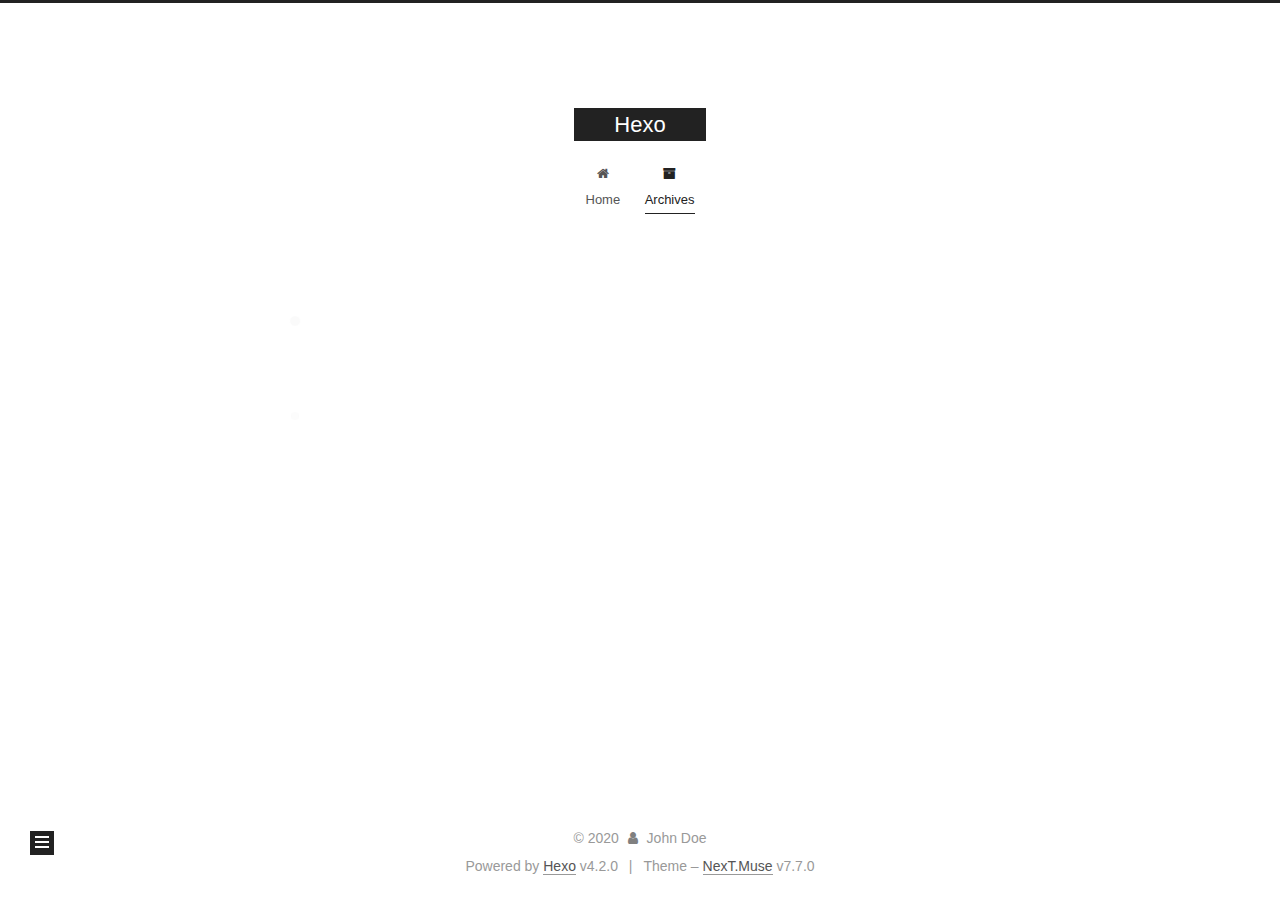
==== archives/index.html @ fe5bcf6d "Site updated: 2020-01-22 22:21:28" ====
<!DOCTYPE html>
<html lang="en">
<head>
  <meta charset="UTF-8">
<meta name="viewport" content="width=device-width, initial-scale=1, maximum-scale=2">
<meta name="theme-color" content="#222">
<meta name="generator" content="Hexo 4.2.0">
  <link rel="apple-touch-icon" sizes="180x180" href="/images/apple-touch-icon-next.png">
  <link rel="icon" type="image/png" sizes="32x32" href="/images/favicon-32x32-next.png">
  <link rel="icon" type="image/png" sizes="16x16" href="/images/favicon-16x16-next.png">
  <link rel="mask-icon" href="/images/logo.svg" color="#222">

<link rel="stylesheet" href="/css/main.css">


<link rel="stylesheet" href="/lib/font-awesome/css/font-awesome.min.css">


<script id="hexo-configurations">
  var NexT = window.NexT || {};
  var CONFIG = {
    hostname: new URL('http://yoursite.com').hostname,
    root: '/',
    scheme: 'Muse',
    version: '7.7.0',
    exturl: false,
    sidebar: {"position":"left","display":"post","padding":18,"offset":12,"onmobile":false},
    copycode: {"enable":false,"show_result":false,"style":null},
    back2top: {"enable":true,"sidebar":false,"scrollpercent":false},
    bookmark: {"enable":false,"color":"#222","save":"auto"},
    fancybox: false,
    mediumzoom: false,
    lazyload: false,
    pangu: false,
    comments: {"style":"tabs","active":null,"storage":true,"lazyload":false,"nav":null},
    algolia: {
      appID: '',
      apiKey: '',
      indexName: '',
      hits: {"per_page":10},
      labels: {"input_placeholder":"Search for Posts","hits_empty":"We didn't find any results for the search: ${query}","hits_stats":"${hits} results found in ${time} ms"}
    },
    localsearch: {"enable":false,"trigger":"auto","top_n_per_article":1,"unescape":false,"preload":false},
    path: '',
    motion: {"enable":true,"async":false,"transition":{"post_block":"fadeIn","post_header":"slideDownIn","post_body":"slideDownIn","coll_header":"slideLeftIn","sidebar":"slideUpIn"}}
  };
</script>

  <meta property="og:type" content="website">
<meta property="og:title" content="Hexo">
<meta property="og:url" content="http://yoursite.com/archives/index.html">
<meta property="og:site_name" content="Hexo">
<meta property="og:locale" content="en_US">
<meta property="article:author" content="John Doe">
<meta name="twitter:card" content="summary">

<link rel="canonical" href="http://yoursite.com/archives/">


<script id="page-configurations">
  // https://hexo.io/docs/variables.html
  CONFIG.page = {
    sidebar: "",
    isHome: false,
    isPost: false
  };
</script>

  <title>Archive | Hexo</title>
  






  <noscript>
  <style>
  .use-motion .brand,
  .use-motion .menu-item,
  .sidebar-inner,
  .use-motion .post-block,
  .use-motion .pagination,
  .use-motion .comments,
  .use-motion .post-header,
  .use-motion .post-body,
  .use-motion .collection-header { opacity: initial; }

  .use-motion .site-title,
  .use-motion .site-subtitle {
    opacity: initial;
    top: initial;
  }

  .use-motion .logo-line-before i { left: initial; }
  .use-motion .logo-line-after i { right: initial; }
  </style>
</noscript>

</head>

<body itemscope itemtype="http://schema.org/WebPage">
  <div class="container use-motion">
    <div class="headband"></div>

    <header class="header" itemscope itemtype="http://schema.org/WPHeader">
      <div class="header-inner"><div class="site-brand-container">
  <div class="site-meta">

    <div>
      <a href="/" class="brand" rel="start">
        <span class="logo-line-before"><i></i></span>
        <span class="site-title">Hexo</span>
        <span class="logo-line-after"><i></i></span>
      </a>
    </div>
  </div>

  <div class="site-nav-toggle">
    <div class="toggle" aria-label="Toggle navigation bar">
      <span class="toggle-line toggle-line-first"></span>
      <span class="toggle-line toggle-line-middle"></span>
      <span class="toggle-line toggle-line-last"></span>
    </div>
  </div>
</div>


<nav class="site-nav">
  
  <ul id="menu" class="menu">
        <li class="menu-item menu-item-home">

    <a href="/" rel="section"><i class="fa fa-fw fa-home"></i>Home</a>

  </li>
        <li class="menu-item menu-item-archives">

    <a href="/archives/" rel="section"><i class="fa fa-fw fa-archive"></i>Archives</a>

  </li>
  </ul>

</nav>
</div>
    </header>

    
  <div class="back-to-top">
    <i class="fa fa-arrow-up"></i>
    <span>0%</span>
  </div>


    <main class="main">
      <div class="main-inner">
        <div class="content-wrap">
          

          <div class="content">
            

  
  
  
  <div class="post-block">
    <div class="posts-collapse">
      <div class="collection-title">
        <span class="collection-header">Um..! 1 post. Keep on posting.</span>
      </div>

      
    <div class="collection-year">
      <h1 class="collection-header">2020</h1>
    </div>

  <article itemscope itemtype="http://schema.org/Article">
    <header class="post-header">

      <div class="post-meta">
        <time itemprop="dateCreated"
              datetime="2020-01-22T21:45:26+08:00"
              content="2020-01-22">
          01-22
        </time>
      </div>

      <h2 class="post-title">
          <a class="post-title-link" href="/2020/01/22/hello-world/" itemprop="url">
            <span itemprop="name">Hello World</span>
          </a>
      </h2>

    </header>
  </article>


    </div>
  </div>
  
  
  

  



          </div>
          

<script>
  window.addEventListener('tabs:register', () => {
    let activeClass = CONFIG.comments.activeClass;
    if (CONFIG.comments.storage) {
      activeClass = localStorage.getItem('comments_active') || activeClass;
    }
    if (activeClass) {
      let activeTab = document.querySelector(`a[href="#comment-${activeClass}"]`);
      if (activeTab) {
        activeTab.click();
      }
    }
  });
  if (CONFIG.comments.storage) {
    window.addEventListener('tabs:click', event => {
      if (!event.target.matches('.tabs-comment .tab-content .tab-pane')) return;
      let commentClass = event.target.classList[1];
      localStorage.setItem('comments_active', commentClass);
    });
  }
</script>

        </div>
          
  
  <div class="toggle sidebar-toggle">
    <span class="toggle-line toggle-line-first"></span>
    <span class="toggle-line toggle-line-middle"></span>
    <span class="toggle-line toggle-line-last"></span>
  </div>

  <aside class="sidebar">
    <div class="sidebar-inner">

      <ul class="sidebar-nav motion-element">
        <li class="sidebar-nav-toc">
          Table of Contents
        </li>
        <li class="sidebar-nav-overview">
          Overview
        </li>
      </ul>

      <!--noindex-->
      <div class="post-toc-wrap sidebar-panel">
      </div>
      <!--/noindex-->

      <div class="site-overview-wrap sidebar-panel">
        <div class="site-author motion-element" itemprop="author" itemscope itemtype="http://schema.org/Person">
  <p class="site-author-name" itemprop="name">John Doe</p>
  <div class="site-description" itemprop="description"></div>
</div>
<div class="site-state-wrap motion-element">
  <nav class="site-state">
      <div class="site-state-item site-state-posts">
          <a href="/archives/">
        
          <span class="site-state-item-count">1</span>
          <span class="site-state-item-name">posts</span>
        </a>
      </div>
  </nav>
</div>



      </div>

    </div>
  </aside>
  <div id="sidebar-dimmer"></div>


      </div>
    </main>

    <footer class="footer">
      <div class="footer-inner">
        

<div class="copyright">
  
  &copy; 
  <span itemprop="copyrightYear">2020</span>
  <span class="with-love">
    <i class="fa fa-user"></i>
  </span>
  <span class="author" itemprop="copyrightHolder">John Doe</span>
</div>
  <div class="powered-by">Powered by <a href="https://hexo.io/" class="theme-link" rel="noopener" target="_blank">Hexo</a> v4.2.0
  </div>
  <span class="post-meta-divider">|</span>
  <div class="theme-info">Theme – <a href="https://muse.theme-next.org/" class="theme-link" rel="noopener" target="_blank">NexT.Muse</a> v7.7.0
  </div>

        








      </div>
    </footer>
  </div>

  
  <script src="/lib/anime.min.js"></script>
  <script src="/lib/velocity/velocity.min.js"></script>
  <script src="/lib/velocity/velocity.ui.min.js"></script>

<script src="/js/utils.js"></script>

<script src="/js/motion.js"></script>


<script src="/js/schemes/muse.js"></script>


<script src="/js/next-boot.js"></script>




  















  

  

</body>
</html>
---- css/main.css ----
html {
  line-height: 1.15; /* 1 */
  -webkit-text-size-adjust: 100%; /* 2 */
}
body {
  margin: 0;
}
main {
  display: block;
}
h1 {
  font-size: 2em;
  margin: 0.67em 0;
}
hr {
  box-sizing: content-box; /* 1 */
  height: 0; /* 1 */
  overflow: visible; /* 2 */
}
pre {
  font-family: monospace, monospace; /* 1 */
  font-size: 1em; /* 2 */
}
a {
  background: transparent;
}
abbr[title] {
  border-bottom: none; /* 1 */
  text-decoration: underline; /* 2 */
  text-decoration: underline dotted; /* 2 */
}
b,
strong {
  font-weight: bolder;
}
code,
kbd,
samp {
  font-family: monospace, monospace; /* 1 */
  font-size: 1em; /* 2 */
}
small {
  font-size: 80%;
}
sub,
sup {
  font-size: 75%;
  line-height: 0;
  position: relative;
  vertical-align: baseline;
}
sub {
  bottom: -0.25em;
}
sup {
  top: -0.5em;
}
img {
  border-style: none;
}
button,
input,
optgroup,
select,
textarea {
  font-family: inherit; /* 1 */
  font-size: 100%; /* 1 */
  line-height: 1.15; /* 1 */
  margin: 0; /* 2 */
}
button,
input {
/* 1 */
  overflow: visible;
}
button,
select {
/* 1 */
  text-transform: none;
}
button,
[type='button'],
[type='reset'],
[type='submit'] {
  -webkit-appearance: button;
}
button::-moz-focus-inner,
[type='button']::-moz-focus-inner,
[type='reset']::-moz-focus-inner,
[type='submit']::-moz-focus-inner {
  border-style: none;
  padding: 0;
}
button:-moz-focusring,
[type='button']:-moz-focusring,
[type='reset']:-moz-focusring,
[type='submit']:-moz-focusring {
  outline: 1px dotted ButtonText;
}
fieldset {
  padding: 0.35em 0.75em 0.625em;
}
legend {
  box-sizing: border-box; /* 1 */
  color: inherit; /* 2 */
  display: table; /* 1 */
  max-width: 100%; /* 1 */
  padding: 0; /* 3 */
  white-space: normal; /* 1 */
}
progress {
  vertical-align: baseline;
}
textarea {
  overflow: auto;
}
[type='checkbox'],
[type='radio'] {
  box-sizing: border-box; /* 1 */
  padding: 0; /* 2 */
}
[type='number']::-webkit-inner-spin-button,
[type='number']::-webkit-outer-spin-button {
  height: auto;
}
[type='search'] {
  outline-offset: -2px; /* 2 */
  -webkit-appearance: textfield; /* 1 */
}
[type='search']::-webkit-search-decoration {
  -webkit-appearance: none;
}
::-webkit-file-upload-button {
  font: inherit; /* 2 */
  -webkit-appearance: button; /* 1 */
}
details {
  display: block;
}
summary {
  display: list-item;
}
template {
  display: none;
}
[hidden] {
  display: none;
}
::selection {
  background: #262a30;
  color: #fff;
}
html,
body {
  height: 100%;
}
body {
  background: #fff;
  color: #555;
  font-family: 'Lato', "PingFang SC", "Microsoft YaHei", sans-serif;
  font-size: 1em;
  line-height: 2;
}
@media (max-width: 991px) {
  body {
    padding-left: 0 !important;
    padding-right: 0 !important;
  }
}
h1,
h2,
h3,
h4,
h5,
h6 {
  font-family: 'Lato', "PingFang SC", "Microsoft YaHei", sans-serif;
  font-weight: bold;
  line-height: 1.5;
  margin: 20px 0 15px;
}
h1 {
  font-size: 1.5em;
}
h2 {
  font-size: 1.375em;
}
h3 {
  font-size: 1.25em;
}
h4 {
  font-size: 1.125em;
}
h5 {
  font-size: 1em;
}
h6 {
  font-size: 0.875em;
}
p {
  margin: 0 0 20px 0;
}
a,
span.exturl {
  border-bottom: 1px solid #999;
  color: #555;
  outline: 0;
  text-decoration: none;
  overflow-wrap: break-word;
  word-wrap: break-word;
  cursor: pointer;
}
a:hover,
span.exturl:hover {
  border-bottom-color: #222;
  color: #222;
}
iframe,
img,
video {
  display: block;
  margin-left: auto;
  margin-right: auto;
  max-width: 100%;
}
hr {
  background-color: #ddd;
  background-image: repeating-linear-gradient(-45deg, #fff, #fff 4px, transparent 4px, transparent 8px);
  border: 0;
  height: 3px;
  margin: 40px 0;
}
blockquote {
  border-left: 4px solid #ddd;
  color: #666;
  margin: 0;
  padding: 0 15px;
}
blockquote cite::before {
  content: '-';
  padding: 0 5px;
}
dt {
  font-weight: 700;
}
dd {
  margin: 0;
  padding: 0;
}
kbd {
  background-color: #f5f5f5;
  background-image: linear-gradient(#eee, #fff, #eee);
  border: 1px solid #ccc;
  border-radius: 0.2em;
  box-shadow: 0.1em 0.1em 0.2em rgba(0,0,0,0.1);
  font-family: inherit;
  padding: 0.1em 0.3em;
  white-space: nowrap;
}
.table-container {
  overflow: auto;
}
table {
  border-collapse: collapse;
  border-spacing: 0;
  font-size: 0.875em;
  margin: 0 0 20px 0;
  width: 100%;
}
tbody tr:nth-of-type(odd) {
  background: #f9f9f9;
}
tbody tr:hover {
  background: #f5f5f5;
}
caption,
th,
td {
  font-weight: normal;
  padding: 8px;
  text-align: left;
  vertical-align: middle;
}
th,
td {
  border: 1px solid #ddd;
  border-bottom: 3px solid #ddd;
}
th {
  font-weight: 700;
  padding-bottom: 10px;
}
td {
  border-bottom-width: 1px;
}
.btn {
  background: #222;
  border: 2px solid #222;
  border-radius: 0;
  color: #fff;
  display: inline-block;
  font-size: 0.875em;
  line-height: 2;
  padding: 0 20px;
  text-decoration: none;
  transition-property: background-color;
  transition-delay: 0s;
  transition-duration: 0.2s;
  transition-timing-function: ease-in-out;
}
.btn:hover {
  background: #fff;
  border-color: #222;
  color: #222;
}
.btn + .btn {
  margin: 0 0 8px 8px;
}
.btn .fa-fw {
  text-align: left;
  width: 1.285714285714286em;
}
.toggle {
  line-height: 0;
}
.toggle .toggle-line {
  background: #fff;
  display: inline-block;
  height: 2px;
  left: 0;
  position: relative;
  top: 0;
  transition: all 0.4s;
  vertical-align: top;
  width: 100%;
}
.toggle .toggle-line:not(:first-child) {
  margin-top: 3px;
}
.toggle.toggle-arrow .toggle-line-first {
  left: 50%;
  top: 2px;
  transform: rotate(45deg);
  width: 50%;
}
.toggle.toggle-arrow .toggle-line-middle {
  left: 2px;
  width: 90%;
}
.toggle.toggle-arrow .toggle-line-last {
  left: 50%;
  top: -2px;
  transform: rotate(-45deg);
  width: 50%;
}
.toggle.toggle-close .toggle-line-first {
  transform: rotate(-45deg);
  top: 5px;
}
.toggle.toggle-close .toggle-line-middle {
  opacity: 0;
}
.toggle.toggle-close .toggle-line-last {
  transform: rotate(45deg);
  top: -5px;
}
.highlight,
pre {
  background: #f7f7f7;
  color: #4d4d4c;
  line-height: 1.6;
  margin: 0 auto 20px;
}
pre,
code {
  font-family: consolas, Menlo, monospace, "PingFang SC", "Microsoft YaHei";
}
code {
  background: #eee;
  border-radius: 3px;
  color: #555;
  padding: 2px 4px;
  overflow-wrap: break-word;
  word-wrap: break-word;
}
.highlight *::selection {
  background: #d6d6d6;
}
.highlight pre {
  border: 0;
  margin: 0;
  padding: 10px 0;
}
.highlight table {
  border: 0;
  margin: 0;
  width: auto;
}
.highlight td {
  border: 0;
  padding: 0;
}
.highlight figcaption {
  background: #eee;
  color: #4d4d4c;
  font-size: 0.875em;
  line-height: 1.2;
  padding: 0.5em;
}
.highlight figcaption::before,
.highlight figcaption::after {
  content: ' ';
  display: table;
}
.highlight figcaption::after {
  clear: both;
}
.highlight figcaption a {
  color: #4d4d4c;
  float: right;
}
.highlight figcaption a:hover {
  border-bottom-color: #4d4d4c;
}
.highlight .gutter {
  -moz-user-select: none;
  -ms-user-select: none;
  -webkit-user-select: none;
  user-select: none;
}
.highlight .gutter pre {
  background: #eff2f3;
  color: #869194;
  padding-left: 10px;
  padding-right: 10px;
  text-align: right;
}
.highlight .code pre {
  background: #f7f7f7;
  padding-left: 10px;
  width: 100%;
}
.gist table {
  width: auto;
}
.gist table td {
  border: 0;
}
pre {
  overflow: auto;
  padding: 10px;
}
pre code {
  background: none;
  color: #4d4d4c;
  font-size: 0.875em;
  padding: 0;
  text-shadow: none;
}
pre .deletion {
  background: #fdd;
}
pre .addition {
  background: #dfd;
}
pre .meta {
  color: #eab700;
  -moz-user-select: none;
  -ms-user-select: none;
  -webkit-user-select: none;
  user-select: none;
}
pre .comment {
  color: #8e908c;
}
pre .variable,
pre .attribute,
pre .tag,
pre .name,
pre .regexp,
pre .ruby .constant,
pre .xml .tag .title,
pre .xml .pi,
pre .xml .doctype,
pre .html .doctype,
pre .css .id,
pre .css .class,
pre .css .pseudo {
  color: #c82829;
}
pre .number,
pre .preprocessor,
pre .built_in,
pre .builtin-name,
pre .literal,
pre .params,
pre .constant,
pre .command {
  color: #f5871f;
}
pre .ruby .class .title,
pre .css .rules .attribute,
pre .string,
pre .symbol,
pre .value,
pre .inheritance,
pre .header,
pre .ruby .symbol,
pre .xml .cdata,
pre .special,
pre .formula {
  color: #718c00;
}
pre .title,
pre .css .hexcolor {
  color: #3e999f;
}
pre .function,
pre .python .decorator,
pre .python .title,
pre .ruby .function .title,
pre .ruby .title .keyword,
pre .perl .sub,
pre .javascript .title,
pre .coffeescript .title {
  color: #4271ae;
}
pre .keyword,
pre .javascript .function {
  color: #8959a8;
}
.blockquote-center {
  border-left: none;
  margin: 40px 0;
  padding: 0;
  position: relative;
  text-align: center;
}
.blockquote-center::before,
.blockquote-center::after {
  background-repeat: no-repeat;
  background-size: 22px 22px;
  content: ' ';
  display: block;
  height: 24px;
  opacity: 0.2;
  position: absolute;
  width: 100%;
}
.blockquote-center::before {
  background-image: url("../images/quote-l.svg");
  background-position: 0 -6px;
  border-top: 1px solid #ccc;
  top: -20px;
}
.blockquote-center::after {
  background-image: url("../images/quote-r.svg");
  background-position: 100% 8px;
  border-bottom: 1px solid #ccc;
  bottom: -20px;
}
.blockquote-center p,
.blockquote-center div {
  text-align: center;
}
.post-body .group-picture img {
  margin: 0 auto;
  padding: 0 3px;
}
.group-picture-row {
  margin-bottom: 6px;
  overflow: hidden;
}
.group-picture-column {
  float: left;
  margin-bottom: 10px;
}
.post-body .label {
  display: inline;
  padding: 0 2px;
}
.post-body .label.default {
  background: #f0f0f0;
}
.post-body .label.primary {
  background: #efe6f7;
}
.post-body .label.info {
  background: #e5f2f8;
}
.post-body .label.success {
  background: #e7f4e9;
}
.post-body .label.warning {
  background: #fcf6e1;
}
.post-body .label.danger {
  background: #fae8eb;
}
.post-body .tabs {
  margin-bottom: 20px;
}
.post-body .tabs,
.tabs-comment {
  display: block;
  padding-top: 10px;
  position: relative;
}
.post-body .tabs ul.nav-tabs,
.tabs-comment ul.nav-tabs {
  display: flex;
  flex-wrap: wrap;
  margin: 0;
  margin-bottom: -1px;
  padding: 0;
}
@media (max-width: 413px) {
  .post-body .tabs ul.nav-tabs,
  .tabs-comment ul.nav-tabs {
    display: block;
    margin-bottom: 5px;
  }
}
.post-body .tabs ul.nav-tabs li.tab,
.tabs-comment ul.nav-tabs li.tab {
  background: #fff;
  border-bottom: 1px solid #ddd;
  border-left: 1px solid transparent;
  border-right: 1px solid transparent;
  border-top: 3px solid transparent;
  flex-grow: 1;
  list-style-type: none;
  border-radius: 0 0 0 0;
}
@media (max-width: 413px) {
  .post-body .tabs ul.nav-tabs li.tab,
  .tabs-comment ul.nav-tabs li.tab {
    border-bottom: 1px solid transparent;
    border-left: 3px solid transparent;
    border-right: 1px solid transparent;
    border-top: 1px solid transparent;
  }
}
@media (max-width: 413px) {
  .post-body .tabs ul.nav-tabs li.tab,
  .tabs-comment ul.nav-tabs li.tab {
    border-radius: 0;
  }
}
.post-body .tabs ul.nav-tabs li.tab a,
.tabs-comment ul.nav-tabs li.tab a {
  border-bottom: initial;
  display: block;
  line-height: 1.8;
  outline: 0;
  padding: 0.25em 0.75em;
  text-align: center;
  transition-delay: 0s;
  transition-duration: 0.2s;
  transition-timing-function: ease-out;
}
.post-body .tabs ul.nav-tabs li.tab a i,
.tabs-comment ul.nav-tabs li.tab a i {
  width: 1.285714285714286em;
}
.post-body .tabs ul.nav-tabs li.tab.active,
.tabs-comment ul.nav-tabs li.tab.active {
  border-bottom: 1px solid transparent;
  border-left: 1px solid #ddd;
  border-right: 1px solid #ddd;
  border-top: 3px solid #fc6423;
}
@media (max-width: 413px) {
  .post-body .tabs ul.nav-tabs li.tab.active,
  .tabs-comment ul.nav-tabs li.tab.active {
    border-bottom: 1px solid #ddd;
    border-left: 3px solid #fc6423;
    border-right: 1px solid #ddd;
    border-top: 1px solid #ddd;
  }
}
.post-body .tabs ul.nav-tabs li.tab.active a,
.tabs-comment ul.nav-tabs li.tab.active a {
  color: #555;
  cursor: default;
}
.post-body .tabs .tab-content .tab-pane,
.tabs-comment .tab-content .tab-pane {
  border: 1px solid #ddd;
  padding: 20px 20px 0 20px;
  border-radius: 0;
}
.post-body .tabs .tab-content .tab-pane:not(.active),
.tabs-comment .tab-content .tab-pane:not(.active) {
  display: none;
}
.post-body .tabs .tab-content .tab-pane.active,
.tabs-comment .tab-content .tab-pane.active {
  display: block;
}
.post-body .tabs .tab-content .tab-pane.active:nth-of-type(1),
.tabs-comment .tab-content .tab-pane.active:nth-of-type(1) {
  border-radius: 0 0 0 0;
}
@media (max-width: 413px) {
  .post-body .tabs .tab-content .tab-pane.active:nth-of-type(1),
  .tabs-comment .tab-content .tab-pane.active:nth-of-type(1) {
    border-radius: 0;
  }
}
.post-body .note {
  border-radius: 3px;
  margin-bottom: 20px;
  padding: 15px;
  position: relative;
  border: 1px solid #eee;
  border-left-width: 5px;
}
.post-body .note h2,
.post-body .note h3,
.post-body .note h4,
.post-body .note h5,
.post-body .note h6 {
  margin-top: 0;
  border-bottom: initial;
  margin-bottom: 0;
  padding-top: 0;
}
.post-body .note p:first-child,
.post-body .note ul:first-child,
.post-body .note ol:first-child,
.post-body .note table:first-child,
.post-body .note pre:first-child,
.post-body .note blockquote:first-child,
.post-body .note img:first-child {
  margin-top: 0;
}
.post-body .note p:last-child,
.post-body .note ul:last-child,
.post-body .note ol:last-child,
.post-body .note table:last-child,
.post-body .note pre:last-child,
.post-body .note blockquote:last-child,
.post-body .note img:last-child {
  margin-bottom: 0;
}
.post-body .note.default {
  border-left-color: #777;
}
.post-body .note.default h2,
.post-body .note.default h3,
.post-body .note.default h4,
.post-body .note.default h5,
.post-body .note.default h6 {
  color: #777;
}
.post-body .note.primary {
  border-left-color: #6f42c1;
}
.post-body .note.primary h2,
.post-body .note.primary h3,
.post-body .note.primary h4,
.post-body .note.primary h5,
.post-body .note.primary h6 {
  color: #6f42c1;
}
.post-body .note.info {
  border-left-color: #428bca;
}
.post-body .note.info h2,
.post-body .note.info h3,
.post-body .note.info h4,
.post-body .note.info h5,
.post-body .note.info h6 {
  color: #428bca;
}
.post-body .note.success {
  border-left-color: #5cb85c;
}
.post-body .note.success h2,
.post-body .note.success h3,
.post-body .note.success h4,
.post-body .note.success h5,
.post-body .note.success h6 {
  color: #5cb85c;
}
.post-body .note.warning {
  border-left-color: #f0ad4e;
}
.post-body .note.warning h2,
.post-body .note.warning h3,
.post-body .note.warning h4,
.post-body .note.warning h5,
.post-body .note.warning h6 {
  color: #f0ad4e;
}
.post-body .note.danger {
  border-left-color: #d9534f;
}
.post-body .note.danger h2,
.post-body .note.danger h3,
.post-body .note.danger h4,
.post-body .note.danger h5,
.post-body .note.danger h6 {
  color: #d9534f;
}
.pagination .prev,
.pagination .next,
.pagination .page-number,
.pagination .space {
  display: inline-block;
  margin: 0 10px;
  padding: 0 11px;
  position: relative;
  top: -1px;
}
@media (max-width: 767px) {
  .pagination .prev,
  .pagination .next,
  .pagination .page-number,
  .pagination .space {
    margin: 0 5px;
  }
}
.pagination {
  border-top: 1px solid #eee;
  margin: 120px 0 0;
  text-align: center;
}
.pagination .prev,
.pagination .next,
.pagination .page-number {
  border-bottom: 0;
  border-top: 1px solid #eee;
  transition-property: border-color;
  transition-delay: 0s;
  transition-duration: 0.2s;
  transition-timing-function: ease-in-out;
}
.pagination .prev:hover,
.pagination .next:hover,
.pagination .page-number:hover {
  border-top-color: #222;
}
.pagination .space {
  margin: 0;
  padding: 0;
}
.pagination .prev {
  margin-left: 0;
}
.pagination .next {
  margin-right: 0;
}
.pagination .page-number.current {
  background: #ccc;
  border-top-color: #ccc;
  color: #fff;
}
@media (max-width: 767px) {
  .pagination {
    border-top: none;
  }
  .pagination .prev,
  .pagination .next,
  .pagination .page-number {
    border-bottom: 1px solid #eee;
    border-top: 0;
    margin-bottom: 10px;
    padding: 0 10px;
  }
  .pagination .prev:hover,
  .pagination .next:hover,
  .pagination .page-number:hover {
    border-bottom-color: #222;
  }
}
.comments {
  margin: 60px 20px 0;
  overflow: hidden;
}
.comment-button-group {
  display: flex;
  flex-wrap: wrap-reverse;
  justify-content: center;
  margin: 1em 0;
}
.comment-button-group .comment-button {
  margin: 0.1em 0.2em;
}
.comment-button-group .comment-button.active {
  background: #fff;
  border-color: #222;
  color: #222;
}
.comment-position {
  display: none;
}
.comment-position.active {
  display: block;
}
.tabs-comment {
  background: #fff;
  margin-top: 4em;
  padding-top: 0;
}
.tabs-comment .comments {
  border: 0;
  box-shadow: none;
  margin-top: 0;
  padding-top: 0;
}
.container {
  min-height: 100%;
  position: relative;
}
.main-inner {
  margin: 0 auto;
  width: 700px;
}
@media (min-width: 1200px) {
  .main-inner {
    width: 800px;
  }
}
@media (min-width: 1600px) {
  .main-inner {
    width: 900px;
  }
}
.header {
  background: transparent;
}
.header-inner {
  margin: 0 auto;
  position: relative;
  width: 700px;
}
@media (min-width: 1200px) {
  .header-inner {
    width: 800px;
  }
}
@media (min-width: 1600px) {
  .header-inner {
    width: 900px;
  }
}
.headband {
  background: #222;
  height: 3px;
}
.site-meta {
  margin: 0;
  text-align: center;
}
@media (max-width: 767px) {
  .site-meta {
    text-align: center;
  }
}
.brand {
  background: #222;
  border-bottom: none;
  color: #fff;
  display: inline-block;
  line-height: 1.375em;
  padding: 0 40px;
  position: relative;
}
.brand:hover {
  color: #fff;
}
.site-title {
  display: inline-block;
  font-family: 'Lato', "PingFang SC", "Microsoft YaHei", sans-serif;
  font-size: 1.375em;
  font-weight: normal;
  line-height: 1.5;
  vertical-align: top;
}
.site-subtitle {
  color: #999;
  font-size: 0.8125em;
  margin-top: 10px;
}
.use-motion .brand {
  opacity: 0;
}
.use-motion .site-title,
.use-motion .site-subtitle,
.use-motion .custom-logo-image {
  opacity: 0;
  position: relative;
  top: -10px;
}
.site-nav-toggle {
  display: none;
  left: 10px;
  position: absolute;
}
@media (max-width: 767px) {
  .site-nav-toggle {
    display: block;
  }
}
.site-nav-toggle .toggle {
  background: transparent;
  border: 0;
  margin-top: 2px;
  padding: 10px;
  width: 22px;
}
.site-nav-toggle .toggle .toggle-line {
  background: #555;
  border-radius: 1px;
}
.site-nav {
  display: block;
}
@media (max-width: 767px) {
  .site-nav {
    clear: both;
    display: none;
  }
}
.site-nav.site-nav-on {
  display: block;
}
.menu {
  margin-top: 20px;
  padding-left: 0;
  text-align: center;
}
.menu-item {
  display: inline-block;
  list-style: none;
  margin: 0 10px;
}
@media (max-width: 767px) {
  .menu-item {
    margin-top: 10px;
  }
}
.menu-item a,
.menu-item span.exturl {
  border-bottom: 0;
  display: block;
  font-size: 0.8125em;
  transition-property: border-color;
  transition-delay: 0s;
  transition-duration: 0.2s;
  transition-timing-function: ease-in-out;
}
@media (hover: none) {
  .menu-item a:hover,
  .menu-item span.exturl:hover {
    border-bottom-color: transparent !important;
  }
}
.menu-item .fa {
  margin-right: 8px;
}
.menu-item .badge {
  display: inline-block;
  font-weight: 700;
  line-height: 1;
  margin-left: 0.35em;
  margin-top: 0.35em;
  text-align: center;
  white-space: nowrap;
}
@media (max-width: 767px) {
  .menu-item .badge {
    float: right;
    margin-left: 0;
  }
}
.use-motion .menu-item {
  opacity: 0;
}
.sidebar {
  background: #222;
  bottom: 0;
  box-shadow: inset 0 2px 6px #000;
  position: fixed;
  top: 0;
}
.sidebar a,
.sidebar span.exturl {
  border-bottom-color: #555;
  color: #999;
}
.sidebar a:hover,
.sidebar span.exturl:hover {
  border-bottom-color: #eee;
  color: #eee;
}
@media (max-width: 991px) {
  .sidebar {
    display: none;
  }
}
.sidebar-inner {
  color: #999;
  padding: 18px 10px;
  text-align: center;
}
.cc-license {
  margin-top: 10px;
  text-align: center;
}
.cc-license .cc-opacity {
  border-bottom: none;
  opacity: 0.7;
}
.cc-license .cc-opacity:hover {
  opacity: 0.9;
}
.cc-license img {
  display: inline-block;
}
.site-author-image {
  border: 2px solid #333;
  display: block;
  height: auto;
  margin: 0 auto;
  max-width: 96px;
  padding: 2px;
}
.site-author-name {
  color: #f5f5f5;
  font-weight: normal;
  margin: 5px 0 0;
  text-align: center;
}
.site-description {
  color: #999;
  font-size: 1em;
  margin-top: 5px;
  text-align: center;
}
.links-of-author {
  margin-top: 15px;
}
.links-of-author a,
.links-of-author span.exturl {
  border-bottom-color: #555;
  display: inline-block;
  font-size: 0.8125em;
  margin-bottom: 10px;
  margin-right: 10px;
  vertical-align: middle;
}
.links-of-author a::before,
.links-of-author span.exturl::before {
  background: #7a44b4;
  border-radius: 50%;
  content: ' ';
  display: inline-block;
  height: 4px;
  margin-right: 3px;
  vertical-align: middle;
  width: 4px;
}
.sidebar-button {
  margin-top: 15px;
}
.sidebar-button a {
  border: 1px solid #fc6423;
  border-radius: 4px;
  color: #fc6423;
  display: inline-block;
  padding: 0 15px;
}
.sidebar-button a .fa {
  margin-right: 5px;
}
.sidebar-button a:hover {
  background: #fc6423;
  border: 1px solid #fc6423;
  color: #fff;
}
.sidebar-button a:hover .fa {
  color: #fff;
}
.links-of-blogroll {
  font-size: 0.8125em;
  margin-top: 10px;
}
.links-of-blogroll-title {
  font-size: 0.875em;
  font-weight: 600;
  margin-top: 0;
}
.links-of-blogroll-list {
  list-style: none;
  margin: 0;
  padding: 0;
}
.links-of-blogroll-item {
  padding: 2px 10px;
}
.links-of-blogroll-item a,
.links-of-blogroll-item span.exturl {
  box-sizing: border-box;
  display: inline-block;
  max-width: 280px;
  overflow: hidden;
  text-overflow: ellipsis;
  white-space: nowrap;
}
#sidebar-dimmer {
  display: none;
}
@media (max-width: 767px) {
  #sidebar-dimmer {
    background: #000;
    display: block;
    height: 100%;
    left: 100%;
    opacity: 0;
    position: fixed;
    top: 0;
    width: 100%;
    z-index: 1100;
  }
  .sidebar-active + #sidebar-dimmer {
    opacity: 0.7;
    transform: translateX(-100%);
    transition: opacity 0.5s;
  }
}
.sidebar-nav {
  margin: 0;
  padding-bottom: 20px;
  padding-left: 0;
}
.sidebar-nav li {
  border-bottom: 1px solid transparent;
  color: #555;
  cursor: pointer;
  display: inline-block;
  font-size: 0.875em;
}
.sidebar-nav li.sidebar-nav-overview {
  margin-left: 10px;
}
.sidebar-nav li:hover {
  color: #f5f5f5;
}
.sidebar-nav .sidebar-nav-active {
  border-bottom-color: #87daff;
  color: #87daff;
}
.sidebar-nav .sidebar-nav-active:hover {
  color: #87daff;
}
.sidebar-panel {
  display: none;
  overflow-x: hidden;
  overflow-y: auto;
}
.sidebar-panel-active {
  display: block;
}
.sidebar-toggle {
  background: #222;
  bottom: 45px;
  cursor: pointer;
  height: 14px;
  left: 30px;
  padding: 5px;
  position: fixed;
  width: 14px;
  z-index: 1300;
}
@media (max-width: 991px) {
  .sidebar-toggle {
    left: 20px;
    opacity: 0.8;
    display: none;
  }
}
.sidebar-toggle:hover .toggle-line {
  background: #87daff;
}
.post-toc {
  font-size: 0.875em;
}
.post-toc ol {
  list-style: none;
  margin: 0;
  padding: 0 2px 5px 10px;
  text-align: left;
}
.post-toc ol > ol {
  padding-left: 0;
}
.post-toc ol a {
  border-bottom-color: #555;
  color: #999;
  transition-property: all;
  transition-delay: 0s;
  transition-duration: 0.2s;
  transition-timing-function: ease-in-out;
}
.post-toc ol a:hover {
  border-bottom-color: #ccc;
  color: #ccc;
}
.post-toc .nav-item {
  line-height: 1.8;
  overflow: hidden;
  text-overflow: ellipsis;
  white-space: nowrap;
}
.post-toc .nav .nav-child {
  display: none;
}
.post-toc .nav .active > .nav-child {
  display: block;
}
.post-toc .nav .active-current > .nav-child {
  display: block;
}
.post-toc .nav .active-current > .nav-child > .nav-item {
  display: block;
}
.post-toc .nav .active > a {
  border-bottom-color: #87daff;
  color: #87daff;
}
.post-toc .nav .active-current > a {
  color: #87daff;
}
.post-toc .nav .active-current > a:hover {
  color: #87daff;
}
.site-state {
  display: flex;
  justify-content: center;
  line-height: 1.4;
  margin-top: 10px;
  overflow: hidden;
  text-align: center;
  white-space: nowrap;
}
.site-state-item {
  padding: 0 15px;
}
.site-state-item:not(:first-child) {
  border-left: 1px solid #333;
}
.site-state-item a {
  border-bottom: none;
}
.site-state-item-count {
  color: inherit;
  display: block;
  font-size: 1.25em;
  font-weight: 600;
  text-align: center;
}
.site-state-item-name {
  color: inherit;
  font-size: 0.875em;
}
.footer {
  color: #999;
  font-size: 0.875em;
  padding: 20px 0;
}
.footer.footer-fixed {
  bottom: 0;
  left: 0;
  position: absolute;
  right: 0;
}
.footer-inner {
  box-sizing: border-box;
  margin: 0 auto;
  text-align: center;
  width: 700px;
}
@media (min-width: 1200px) {
  .footer-inner {
    width: 800px;
  }
}
@media (min-width: 1600px) {
  .footer-inner {
    width: 900px;
  }
}
.with-love {
  color: #808080;
  display: inline-block;
  margin: 0 5px;
}
.powered-by,
.theme-info {
  display: inline-block;
}
@-moz-keyframes iconAnimate {
  0%, 100% {
    transform: scale(1);
  }
  10%, 30% {
    transform: scale(0.9);
  }
  20%, 40%, 60%, 80% {
    transform: scale(1.1);
  }
  50%, 70% {
    transform: scale(1.1);
  }
}
@-webkit-keyframes iconAnimate {
  0%, 100% {
    transform: scale(1);
  }
  10%, 30% {
    transform: scale(0.9);
  }
  20%, 40%, 60%, 80% {
    transform: scale(1.1);
  }
  50%, 70% {
    transform: scale(1.1);
  }
}
@-o-keyframes iconAnimate {
  0%, 100% {
    transform: scale(1);
  }
  10%, 30% {
    transform: scale(0.9);
  }
  20%, 40%, 60%, 80% {
    transform: scale(1.1);
  }
  50%, 70% {
    transform: scale(1.1);
  }
}
@keyframes iconAnimate {
  0%, 100% {
    transform: scale(1);
  }
  10%, 30% {
    transform: scale(0.9);
  }
  20%, 40%, 60%, 80% {
    transform: scale(1.1);
  }
  50%, 70% {
    transform: scale(1.1);
  }
}
.back-to-top {
  background: #222;
  bottom: -100px;
  box-sizing: border-box;
  color: #fff;
  cursor: pointer;
  font-size: 12px;
  left: 30px;
  opacity: 1;
  padding: 0 6px;
  position: fixed;
  text-align: center;
  transition-property: bottom;
  z-index: 1300;
  transition-delay: 0s;
  transition-duration: 0.2s;
  transition-timing-function: ease-in-out;
  width: 24px;
}
.back-to-top span {
  display: none;
}
.back-to-top:hover {
  color: #87daff;
}
.back-to-top.back-to-top-on {
  bottom: 19px;
}
@media (max-width: 991px) {
  .back-to-top {
    left: 20px;
    opacity: 0.8;
  }
}
.post-body {
  font-family: 'Lato', "PingFang SC", "Microsoft YaHei", sans-serif;
  overflow-wrap: break-word;
  word-wrap: break-word;
}
@media (min-width: 1200px) {
  .post-body {
    font-size: 1.125em;
  }
}
.post-body span.exturl .fa {
  font-size: 0.875em;
  margin-left: 4px;
}
.post-body .image-caption,
.post-body .figure .caption {
  color: #999;
  font-size: 0.875em;
  font-weight: bold;
  line-height: 1;
  margin: -20px auto 15px;
  text-align: center;
}
.post-sticky-flag {
  display: inline-block;
  transform: rotate(30deg);
}
.post-button {
  margin-top: 40px;
  text-align: center;
}
.use-motion .post-block,
.use-motion .pagination,
.use-motion .comments {
  opacity: 0;
}
.use-motion .post-header {
  opacity: 0;
}
.use-motion .post-body {
  opacity: 0;
}
.use-motion .collection-header {
  opacity: 0;
}
.posts-collapse {
  margin-left: 55px;
  position: relative;
}
@media (max-width: 767px) {
  .posts-collapse {
    margin-left: 20px;
    margin-right: 20px;
  }
}
.posts-collapse .collection-title {
  font-size: 1.125em;
  position: relative;
}
.posts-collapse .collection-title::before {
  background: #999;
  border: 1px solid #fff;
  border-radius: 50%;
  content: ' ';
  height: 10px;
  left: 0;
  margin-left: -6px;
  margin-top: -4px;
  position: absolute;
  top: 50%;
  width: 10px;
}
.posts-collapse .collection-year {
  margin: 60px 0;
  position: relative;
}
.posts-collapse .collection-year::before {
  background: #bbb;
  border-radius: 50%;
  content: ' ';
  height: 8px;
  left: 0;
  margin-left: -4px;
  margin-top: -4px;
  position: absolute;
  top: 50%;
  width: 8px;
}
.posts-collapse .collection-header {
  display: inline-block;
  margin: 0 0 0 20px;
}
.posts-collapse .collection-header small {
  color: #bbb;
  margin-left: 5px;
}
.posts-collapse .post-header {
  border-bottom: 1px dashed #ccc;
  margin: 30px 0;
  padding-left: 15px;
  position: relative;
  transition-property: border;
  transition-delay: 0s;
  transition-duration: 0.2s;
  transition-timing-function: ease-in-out;
}
.posts-collapse .post-header::before {
  background: #bbb;
  border: 1px solid #fff;
  border-radius: 50%;
  content: ' ';
  height: 6px;
  left: 0;
  margin-left: -4px;
  position: absolute;
  top: 0.75em;
  transition-property: background;
  width: 6px;
  transition-delay: 0s;
  transition-duration: 0.2s;
  transition-timing-function: ease-in-out;
}
.posts-collapse .post-header:hover {
  border-bottom-color: #666;
}
.posts-collapse .post-header:hover::before {
  background: #222;
}
.posts-collapse .post-meta {
  display: inline;
  font-size: 0.75em;
  margin-right: 10px;
}
.posts-collapse .post-title {
  display: inline;
  font-size: 1em;
  font-weight: normal;
}
.posts-collapse .post-title a,
.posts-collapse .post-title span.exturl {
  border-bottom: none;
  color: #666;
}
.posts-collapse::before {
  background: #f5f5f5;
  content: ' ';
  height: 100%;
  left: 0;
  margin-left: -2px;
  position: absolute;
  top: 1.25em;
  width: 4px;
}
.posts-collapse .fa-external-link {
  font-size: 0.875em;
  margin-left: 5px;
}
.post-eof {
  background: #ccc;
  height: 1px;
  margin: 80px auto 60px;
  text-align: center;
  width: 8%;
}
.post-block:last-child .post-eof {
  display: none;
}
.posts-expand {
  padding-top: 40px;
}
@media (max-width: 767px) {
  .posts-expand {
    margin: 0 20px;
  }
}
@media (min-width: 992px) {
  .post-body {
    text-align: justify;
  }
}
@media (max-width: 991px) {
  .post-body {
    text-align: justify;
  }
}
.post-body h1,
.post-body h2,
.post-body h3,
.post-body h4,
.post-body h5,
.post-body h6 {
  padding-top: 10px;
}
.post-body h1 .header-anchor,
.post-body h2 .header-anchor,
.post-body h3 .header-anchor,
.post-body h4 .header-anchor,
.post-body h5 .header-anchor,
.post-body h6 .header-anchor {
  border-bottom-style: none;
  color: #ccc;
  float: right;
  margin-left: 10px;
  visibility: hidden;
}
.post-body h1 .header-anchor:hover,
.post-body h2 .header-anchor:hover,
.post-body h3 .header-anchor:hover,
.post-body h4 .header-anchor:hover,
.post-body h5 .header-anchor:hover,
.post-body h6 .header-anchor:hover {
  color: inherit;
}
.post-body h1:hover .header-anchor,
.post-body h2:hover .header-anchor,
.post-body h3:hover .header-anchor,
.post-body h4:hover .header-anchor,
.post-body h5:hover .header-anchor,
.post-body h6:hover .header-anchor {
  visibility: visible;
}
.post-body iframe,
.post-body img,
.post-body video {
  margin-bottom: 20px;
}
.post-body .video-container {
  height: 0;
  margin-bottom: 20px;
  overflow: hidden;
  padding-top: 75%;
  position: relative;
  width: 100%;
}
.post-body .video-container iframe,
.post-body .video-container object,
.post-body .video-container embed {
  height: 100%;
  left: 0;
  margin: 0;
  position: absolute;
  top: 0;
  width: 100%;
}
.post-gallery {
  align-items: center;
  display: grid;
  grid-gap: 10px;
  grid-template-columns: 1fr 1fr 1fr;
  margin-bottom: 20px;
}
@media (max-width: 767px) {
  .post-gallery {
    grid-template-columns: 1fr 1fr;
  }
}
.post-gallery a {
  border: 0;
}
.post-gallery img {
  margin: 0;
}
.posts-expand .post-header {
  font-size: 1.125em;
}
.posts-expand .post-title {
  font-weight: 400;
  margin: initial;
  text-align: center;
  overflow-wrap: break-word;
  word-wrap: break-word;
}
.posts-expand .post-title-link {
  border-bottom: none;
  color: #555;
  display: inline-block;
  position: relative;
  vertical-align: top;
}
.posts-expand .post-title-link::before {
  background: #000;
  bottom: 0;
  content: '';
  height: 2px;
  left: 0;
  position: absolute;
  transform: scaleX(0);
  visibility: hidden;
  width: 100%;
  transition-delay: 0s;
  transition-duration: 0.2s;
  transition-timing-function: ease-in-out;
}
.posts-expand .post-title-link:hover::before {
  transform: scaleX(1);
  visibility: visible;
}
.posts-expand .post-title-link .fa {
  font-size: 0.875em;
  margin-left: 5px;
}
.posts-expand .post-meta {
  color: #999;
  font-family: 'Lato', "PingFang SC", "Microsoft YaHei", sans-serif;
  font-size: 0.75em;
  margin: 3px 0 60px 0;
  text-align: center;
}
.posts-expand .post-meta .post-description {
  font-size: 0.875em;
  margin-top: 2px;
}
.posts-expand .post-meta time {
  border-bottom: 1px dashed #999;
  cursor: pointer;
}
.post-meta .post-meta-item + .post-meta-item::before {
  content: '|';
  margin: 0 0.5em;
}
.post-meta-divider {
  margin: 0 0.5em;
}
.post-meta-item-icon {
  margin-right: 3px;
}
@media (max-width: 991px) {
  .post-meta-item-icon {
    display: inline-block;
  }
}
@media (max-width: 991px) {
  .post-meta-item-text {
    display: none;
  }
}
.post-nav {
  border-top: 1px solid #eee;
  display: flex;
  justify-content: space-between;
  margin-top: 15px;
  padding-top: 10px;
}
.post-nav-item {
  flex: 1;
}
.post-nav-item a {
  border-bottom: none;
  display: block;
  font-size: 0.875em;
  line-height: 1.6;
  position: relative;
}
.post-nav-item a:hover {
  border-bottom: none;
  color: #222;
}
.post-nav-item a:active {
  top: 2px;
}
.post-nav-item .fa {
  font-size: 0.75em;
}
.post-nav-item:first-child {
  margin-right: 15px;
}
.post-nav-item:first-child a {
  padding-left: 5px;
}
.post-nav-item:first-child .fa {
  margin-right: 5px;
}
.post-nav-item:last-child {
  margin-left: 15px;
  text-align: right;
}
.post-nav-item:last-child a {
  padding-right: 5px;
}
.post-nav-item:last-child .fa {
  margin-left: 5px;
}
.rtl.post-body p,
.rtl.post-body a,
.rtl.post-body h1,
.rtl.post-body h2,
.rtl.post-body h3,
.rtl.post-body h4,
.rtl.post-body h5,
.rtl.post-body h6,
.rtl.post-body li,
.rtl.post-body ul,
.rtl.post-body ol {
  direction: rtl;
  font-family: UKIJ Ekran;
}
.rtl.post-title {
  font-family: UKIJ Ekran;
}
.post-tags {
  margin-top: 40px;
  text-align: center;
}
.post-tags a {
  display: inline-block;
  font-size: 0.8125em;
}
.post-tags a:not(:last-child) {
  margin-right: 10px;
}
.post-widgets {
  border-top: 1px solid #eee;
  margin-top: 15px;
  text-align: center;
}
.wp_rating {
  height: 20px;
  line-height: 20px;
  margin-top: 10px;
  padding-top: 6px;
  text-align: center;
}
.social-like {
  display: flex;
  font-size: 0.875em;
  justify-content: center;
  text-align: center;
}
.reward-container {
  margin: 20px auto;
  padding: 10px 0;
  text-align: center;
  width: 90%;
}
.reward-container button {
  background: #ff2a2a;
  border: 0;
  border-radius: 5px;
  color: #fff;
  cursor: pointer;
  line-height: 2;
  outline: 0;
  padding: 0 15px;
  vertical-align: text-top;
}
.reward-container button:hover {
  background: #f55;
}
#qr {
  padding-top: 20px;
}
#qr a {
  border: 0;
}
#qr img {
  display: inline-block;
  margin: 0.8em 2em 0 2em;
  max-width: 100%;
  width: 180px;
}
#qr p {
  text-align: center;
}
.category-all-page .category-all-title {
  text-align: center;
}
.category-all-page .category-all {
  margin-top: 20px;
}
.category-all-page .category-list {
  list-style: none;
  margin: 0;
  padding: 0;
}
.category-all-page .category-list-item {
  margin: 5px 10px;
}
.category-all-page .category-list-count {
  color: #bbb;
}
.category-all-page .category-list-count::before {
  content: ' (';
  display: inline;
}
.category-all-page .category-list-count::after {
  content: ') ';
  display: inline;
}
.category-all-page .category-list-child {
  padding-left: 10px;
}
.event-list {
  padding: 0;
}
.event-list hr {
  background: #222;
  margin: 20px 0 45px 0;
}
.event-list hr::after {
  background: #222;
  color: #fff;
  content: 'NOW';
  display: inline-block;
  font-weight: bold;
  padding: 0 5px;
  text-align: right;
}
.event-list .event {
  background: #222;
  margin: 20px 0;
  min-height: 40px;
  padding: 15px 0 15px 10px;
}
.event-list .event .event-summary {
  color: #fff;
  margin: 0;
  padding-bottom: 3px;
}
.event-list .event .event-summary::before {
  animation: dot-flash 1s alternate infinite ease-in-out;
  color: #fff;
  content: '\f111';
  display: inline-block;
  font-family: 'FontAwesome';
  font-size: 10px;
  margin-right: 25px;
  vertical-align: middle;
}
.event-list .event .event-relative-time {
  color: #bbb;
  display: inline-block;
  font-size: 12px;
  font-weight: 400;
  padding-left: 12px;
}
.event-list .event .event-details {
  color: #fff;
  display: block;
  line-height: 18px;
  margin-left: 56px;
  padding-bottom: 6px;
  padding-top: 3px;
  text-indent: -24px;
}
.event-list .event .event-details::before {
  color: #fff;
  display: inline-block;
  font-family: 'FontAwesome';
  margin-right: 9px;
  text-align: center;
  text-indent: 0;
  width: 14px;
}
.event-list .event .event-details.event-location::before {
  content: '\f041';
}
.event-list .event .event-details.event-duration::before {
  content: '\f017';
}
.event-list .event-past {
  background: #f5f5f5;
}
.event-list .event-past .event-summary,
.event-list .event-past .event-details {
  color: #bbb;
  opacity: 0.9;
}
.event-list .event-past .event-summary::before,
.event-list .event-past .event-details::before {
  animation: none;
  color: #bbb;
}
@-moz-keyframes dot-flash {
  from {
    opacity: 1;
    transform: scale(1);
  }
  to {
    opacity: 0;
    transform: scale(0.8);
  }
}
@-webkit-keyframes dot-flash {
  from {
    opacity: 1;
    transform: scale(1);
  }
  to {
    opacity: 0;
    transform: scale(0.8);
  }
}
@-o-keyframes dot-flash {
  from {
    opacity: 1;
    transform: scale(1);
  }
  to {
    opacity: 0;
    transform: scale(0.8);
  }
}
@keyframes dot-flash {
  from {
    opacity: 1;
    transform: scale(1);
  }
  to {
    opacity: 0;
    transform: scale(0.8);
  }
}
ul.breadcrumb {
  font-size: 0.75em;
  list-style: none;
  margin: 1em 0;
  padding: 0 2em;
  text-align: center;
}
ul.breadcrumb li {
  display: inline;
}
ul.breadcrumb li + li::before {
  content: '/\00a0';
  font-weight: normal;
  padding: 0.5em;
}
ul.breadcrumb li + li:last-child {
  font-weight: bold;
}
.tag-cloud {
  text-align: center;
}
.tag-cloud a {
  display: inline-block;
  margin: 10px;
}
.tag-cloud a:hover {
  color: #222 !important;
}
@media (max-width: 767px) {
  .header-inner,
  .main-inner,
  .footer-inner {
    width: auto;
  }
}
.header-inner {
  padding-top: 100px;
}
@media (max-width: 767px) {
  .header-inner {
    padding-top: 50px;
  }
}
.main-inner {
  padding-bottom: 60px;
}
.content {
  padding-top: 70px;
}
@media (max-width: 767px) {
  .content {
    padding-top: 35px;
  }
}
embed {
  display: block;
  margin: 0 auto 25px auto;
}
.custom-logo .site-meta-headline {
  text-align: center;
}
.custom-logo .brand {
  background: none;
}
.custom-logo .site-title {
  color: #222;
  margin: 10px auto 0;
}
.custom-logo .site-title a {
  border: 0;
}
.custom-logo-image {
  background: #fff;
  margin: 0 auto;
  max-width: 150px;
  padding: 5px;
}
@media (max-width: 767px) {
  .site-nav {
    background: #fff;
    border-bottom: 1px solid #ddd;
    border-top: 1px solid #ddd;
    left: 0;
    margin: 0;
    padding: 0;
    width: 100%;
  }
}
.site-nav-toggle {
  top: 50px;
}
@media (max-width: 767px) {
  .menu {
    text-align: left;
  }
}
.menu-item-active a,
.menu .menu-item a:hover,
.menu .menu-item span.exturl:hover {
  border-bottom: 1px solid #222 !important;
  color: #222;
}
@media (max-width: 767px) {
  .menu-item-active a,
  .menu .menu-item a:hover,
  .menu .menu-item span.exturl:hover {
    border-bottom: 1px dotted #ddd !important;
  }
}
@media (max-width: 767px) {
  .menu .menu-item {
    display: block;
    margin: 0 10px;
  }
}
.menu .menu-item a,
.menu .menu-item span.exturl {
  border-bottom: 1px solid transparent;
}
@media (max-width: 767px) {
  .menu .menu-item a,
  .menu .menu-item span.exturl {
    padding: 5px 10px;
  }
}
@media (min-width: 768px) and (max-width: 991px) {
  .menu .menu-item .fa {
    display: block;
    line-height: 2;
    margin-right: 0;
    width: 100%;
  }
}
@media (min-width: 992px) {
  .menu .menu-item .fa {
    display: block;
    line-height: 2;
    margin-right: 0;
    width: 100%;
  }
}
.menu .menu-item .badge {
  background: #eee;
  padding: 1px 4px;
}
.sub-menu {
  margin: 10px 0;
}
.sub-menu .menu-item {
  display: inline-block;
}
.sidebar {
  left: -320px;
}
.sidebar.sidebar-active {
  left: 0;
}
.sidebar {
  transition: all 0.4s;
  width: 320px;
  z-index: 1200;
}
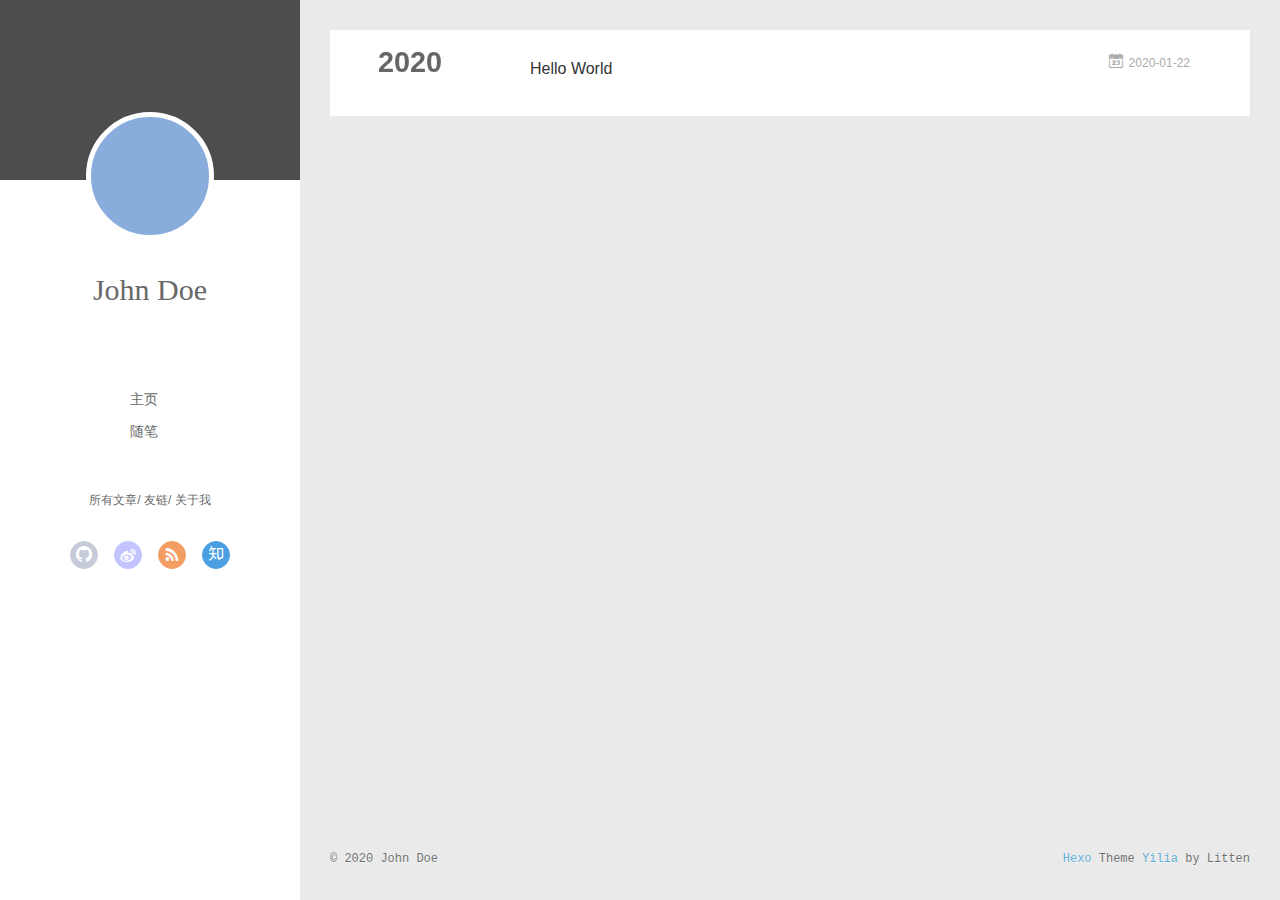
==== commit 4c6c0d5e: "Site updated: 2020-01-22 22:35:55" ====
--- a/archives/index.html
+++ b/archives/index.html
@@ -1,51 +1,13 @@
 <!DOCTYPE html>
-<html lang="en">
+<html>
 <head>
-  <meta charset="UTF-8">
-<meta name="viewport" content="width=device-width, initial-scale=1, maximum-scale=2">
-<meta name="theme-color" content="#222">
-<meta name="generator" content="Hexo 4.2.0">
-  <link rel="apple-touch-icon" sizes="180x180" href="/images/apple-touch-icon-next.png">
-  <link rel="icon" type="image/png" sizes="32x32" href="/images/favicon-32x32-next.png">
-  <link rel="icon" type="image/png" sizes="16x16" href="/images/favicon-16x16-next.png">
-  <link rel="mask-icon" href="/images/logo.svg" color="#222">
-
-<link rel="stylesheet" href="/css/main.css">
-
-
-<link rel="stylesheet" href="/lib/font-awesome/css/font-awesome.min.css">
-
-
-<script id="hexo-configurations">
-  var NexT = window.NexT || {};
-  var CONFIG = {
-    hostname: new URL('http://yoursite.com').hostname,
-    root: '/',
-    scheme: 'Muse',
-    version: '7.7.0',
-    exturl: false,
-    sidebar: {"position":"left","display":"post","padding":18,"offset":12,"onmobile":false},
-    copycode: {"enable":false,"show_result":false,"style":null},
-    back2top: {"enable":true,"sidebar":false,"scrollpercent":false},
-    bookmark: {"enable":false,"color":"#222","save":"auto"},
-    fancybox: false,
-    mediumzoom: false,
-    lazyload: false,
-    pangu: false,
-    comments: {"style":"tabs","active":null,"storage":true,"lazyload":false,"nav":null},
-    algolia: {
-      appID: '',
-      apiKey: '',
-      indexName: '',
-      hits: {"per_page":10},
-      labels: {"input_placeholder":"Search for Posts","hits_empty":"We didn't find any results for the search: ${query}","hits_stats":"${hits} results found in ${time} ms"}
-    },
-    localsearch: {"enable":false,"trigger":"auto","top_n_per_article":1,"unescape":false,"preload":false},
-    path: '',
-    motion: {"enable":true,"async":false,"transition":{"post_block":"fadeIn","post_header":"slideDownIn","post_body":"slideDownIn","coll_header":"slideLeftIn","sidebar":"slideUpIn"}}
-  };
-</script>
-
+  <meta charset="utf-8">
+  
+  <meta name="renderer" content="webkit">
+  <meta http-equiv="X-UA-Compatible" content="IE=edge" >
+  <link rel="dns-prefetch" href="http://yoursite.com">
+  <title>Archives | Hexo</title>
+  <meta name="viewport" content="width=device-width, initial-scale=1, maximum-scale=1">
   <meta property="og:type" content="website">
 <meta property="og:title" content="Hexo">
 <meta property="og:url" content="http://yoursite.com/archives/index.html">
@@ -53,307 +15,429 @@
 <meta property="og:locale" content="en_US">
 <meta property="article:author" content="John Doe">
 <meta name="twitter:card" content="summary">
-
-<link rel="canonical" href="http://yoursite.com/archives/">
-
-
-<script id="page-configurations">
-  // https://hexo.io/docs/variables.html
-  CONFIG.page = {
-    sidebar: "",
-    isHome: false,
-    isPost: false
-  };
-</script>
-
-  <title>Archive | Hexo</title>
-  
-
-
-
-
-
-
-  <noscript>
-  <style>
-  .use-motion .brand,
-  .use-motion .menu-item,
-  .sidebar-inner,
-  .use-motion .post-block,
-  .use-motion .pagination,
-  .use-motion .comments,
-  .use-motion .post-header,
-  .use-motion .post-body,
-  .use-motion .collection-header { opacity: initial; }
-
-  .use-motion .site-title,
-  .use-motion .site-subtitle {
-    opacity: initial;
-    top: initial;
-  }
-
-  .use-motion .logo-line-before i { left: initial; }
-  .use-motion .logo-line-after i { right: initial; }
+  
+    <link rel="alternative" href="/atom.xml" title="Hexo" type="application/atom+xml">
+  
+  
+    <link rel="icon" href="/favicon.png">
+  
+  <link rel="stylesheet" type="text/css" href="/./main.0cf68a.css">
+  <style type="text/css">
+  
+    #container.show {
+      background: linear-gradient(200deg,#a0cfe4,#e8c37e);
+    }
   </style>
-</noscript>
-
-</head>
-
-<body itemscope itemtype="http://schema.org/WebPage">
-  <div class="container use-motion">
-    <div class="headband"></div>
-
-    <header class="header" itemscope itemtype="http://schema.org/WPHeader">
-      <div class="header-inner"><div class="site-brand-container">
-  <div class="site-meta">
-
-    <div>
-      <a href="/" class="brand" rel="start">
-        <span class="logo-line-before"><i></i></span>
-        <span class="site-title">Hexo</span>
-        <span class="logo-line-after"><i></i></span>
-      </a>
+  
+
+  
+
+<meta name="generator" content="Hexo 4.2.0"></head>
+
+<body>
+  <div id="container" q-class="show:isCtnShow">
+    <canvas id="anm-canvas" class="anm-canvas"></canvas>
+    <div class="left-col" q-class="show:isShow">
+      
+<div class="overlay" style="background: #4d4d4d"></div>
+<div class="intrude-less">
+	<header id="header" class="inner">
+		<a href="/" class="profilepic">
+			<img src="" class="js-avatar">
+		</a>
+		<hgroup>
+		  <h1 class="header-author"><a href="/">John Doe</a></h1>
+		</hgroup>
+		
+
+		<nav class="header-menu">
+			<ul>
+			
+				<li><a href="/">主页</a></li>
+	        
+				<li><a href="/tags/%E9%9A%8F%E7%AC%94/">随笔</a></li>
+	        
+			</ul>
+		</nav>
+		<nav class="header-smart-menu">
+    		
+    			
+    			<a q-on="click: openSlider(e, 'innerArchive')" href="javascript:void(0)">所有文章</a>
+    			
+            
+    			
+    			<a q-on="click: openSlider(e, 'friends')" href="javascript:void(0)">友链</a>
+    			
+            
+    			
+    			<a q-on="click: openSlider(e, 'aboutme')" href="javascript:void(0)">关于我</a>
+    			
+            
+		</nav>
+		<nav class="header-nav">
+			<div class="social">
+				
+					<a class="github" target="_blank" href="#" title="github"><i class="icon-github"></i></a>
+		        
+					<a class="weibo" target="_blank" href="#" title="weibo"><i class="icon-weibo"></i></a>
+		        
+					<a class="rss" target="_blank" href="#" title="rss"><i class="icon-rss"></i></a>
+		        
+					<a class="zhihu" target="_blank" href="#" title="zhihu"><i class="icon-zhihu"></i></a>
+		        
+			</div>
+		</nav>
+	</header>		
+</div>
+
+    </div>
+    <div class="mid-col" q-class="show:isShow,hide:isShow|isFalse">
+      
+<nav id="mobile-nav">
+  	<div class="overlay js-overlay" style="background: #4d4d4d"></div>
+	<div class="btnctn js-mobile-btnctn">
+  		<div class="slider-trigger list" q-on="click: openSlider(e)"><i class="icon icon-sort"></i></div>
+	</div>
+	<div class="intrude-less">
+		<header id="header" class="inner">
+			<div class="profilepic">
+				<img src="" class="js-avatar">
+			</div>
+			<hgroup>
+			  <h1 class="header-author js-header-author">John Doe</h1>
+			</hgroup>
+			
+			
+			
+				
+			
+				
+			
+			
+			
+			<nav class="header-nav">
+				<div class="social">
+					
+						<a class="github" target="_blank" href="#" title="github"><i class="icon-github"></i></a>
+			        
+						<a class="weibo" target="_blank" href="#" title="weibo"><i class="icon-weibo"></i></a>
+			        
+						<a class="rss" target="_blank" href="#" title="rss"><i class="icon-rss"></i></a>
+			        
+						<a class="zhihu" target="_blank" href="#" title="zhihu"><i class="icon-zhihu"></i></a>
+			        
+				</div>
+			</nav>
+
+			<nav class="header-menu js-header-menu">
+				<ul style="width: 50%">
+				
+				
+					<li style="width: 50%"><a href="/">主页</a></li>
+		        
+					<li style="width: 50%"><a href="/tags/%E9%9A%8F%E7%AC%94/">随笔</a></li>
+		        
+				</ul>
+			</nav>
+		</header>				
+	</div>
+	<div class="mobile-mask" style="display:none" q-show="isShow"></div>
+</nav>
+
+      <div id="wrapper" class="body-wrap">
+        <div class="menu-l">
+          <div class="canvas-wrap">
+            <canvas data-colors="#eaeaea" data-sectionHeight="100" data-contentId="js-content" id="myCanvas1" class="anm-canvas"></canvas>
+          </div>
+          <div id="js-content" class="content-ll">
+            
+  
+  
+    
+    
+      
+      
+      <section class="archives-wrap">
+        <div class="archive-year-wrap">
+          <a href="/archives/2020" class="archive-year">2020</a>
+        </div>
+        <div class="archives">
+    
+    <article class="archive-article archive-type-post">
+  <div class="archive-article-inner">
+    <header class="archive-article-header">
+      	<div class="article-meta">
+	      	<a href="/2020/01/22/hello-world/" class="archive-article-date">
+  	<time datetime="2020-01-22T13:45:26.985Z" itemprop="datePublished"><i class="icon-calendar icon"></i>2020-01-22</time>
+</a>
+        </div>
+    	 
+  
+    <h1 itemprop="name">
+      <a class="archive-article-title" href="/2020/01/22/hello-world/">Hello World</a>
+    </h1>
+  
+
+        <div class="article-info info-on-right">
+          
+          
+
+        </div>
+        <div class="clearfix"></div>
+    </header>
+  </div>
+</article>
+  
+  
+    </div></section>
+  
+
+    
+
+
+          </div>
+        </div>
+      </div>
+      <footer id="footer">
+  <div class="outer">
+    <div id="footer-info">
+    	<div class="footer-left">
+    		&copy; 2020 John Doe
+    	</div>
+      	<div class="footer-right">
+      		<a href="http://hexo.io/" target="_blank">Hexo</a>  Theme <a href="https://github.com/litten/hexo-theme-yilia" target="_blank">Yilia</a> by Litten
+      	</div>
     </div>
   </div>
-
-  <div class="site-nav-toggle">
-    <div class="toggle" aria-label="Toggle navigation bar">
-      <span class="toggle-line toggle-line-first"></span>
-      <span class="toggle-line toggle-line-middle"></span>
-      <span class="toggle-line toggle-line-last"></span>
+</footer>
     </div>
+    <script>
+	var yiliaConfig = {
+		mathjax: false,
+		isHome: false,
+		isPost: false,
+		isArchive: true,
+		isTag: false,
+		isCategory: false,
+		open_in_new: false,
+		toc_hide_index: true,
+		root: "/",
+		innerArchive: true,
+		showTags: false
+	}
+</script>
+
+<script>!function(t){function n(e){if(r[e])return r[e].exports;var i=r[e]={exports:{},id:e,loaded:!1};return t[e].call(i.exports,i,i.exports,n),i.loaded=!0,i.exports}var r={};n.m=t,n.c=r,n.p="./",n(0)}([function(t,n,r){r(195),t.exports=r(191)},function(t,n,r){var e=r(3),i=r(52),o=r(27),u=r(28),c=r(53),f="prototype",a=function(t,n,r){var s,l,h,v,p=t&a.F,d=t&a.G,y=t&a.S,g=t&a.P,b=t&a.B,m=d?e:y?e[n]||(e[n]={}):(e[n]||{})[f],x=d?i:i[n]||(i[n]={}),w=x[f]||(x[f]={});d&&(r=n);for(s in r)l=!p&&m&&void 0!==m[s],h=(l?m:r)[s],v=b&&l?c(h,e):g&&"function"==typeof h?c(Function.call,h):h,m&&u(m,s,h,t&a.U),x[s]!=h&&o(x,s,v),g&&w[s]!=h&&(w[s]=h)};e.core=i,a.F=1,a.G=2,a.S=4,a.P=8,a.B=16,a.W=32,a.U=64,a.R=128,t.exports=a},function(t,n,r){var e=r(6);t.exports=function(t){if(!e(t))throw TypeError(t+" is not an object!");return t}},function(t,n){var r=t.exports="undefined"!=typeof window&&window.Math==Math?window:"undefined"!=typeof self&&self.Math==Math?self:Function("return this")();"number"==typeof __g&&(__g=r)},function(t,n){t.exports=function(t){try{return!!t()}catch(t){return!0}}},function(t,n){var r=t.exports="undefined"!=typeof window&&window.Math==Math?window:"undefined"!=typeof self&&self.Math==Math?self:Function("return this")();"number"==typeof __g&&(__g=r)},function(t,n){t.exports=function(t){return"object"==typeof t?null!==t:"function"==typeof t}},function(t,n,r){var e=r(126)("wks"),i=r(76),o=r(3).Symbol,u="function"==typeof o;(t.exports=function(t){return e[t]||(e[t]=u&&o[t]||(u?o:i)("Symbol."+t))}).store=e},function(t,n){var r={}.hasOwnProperty;t.exports=function(t,n){return r.call(t,n)}},function(t,n,r){var e=r(94),i=r(33);t.exports=function(t){return e(i(t))}},function(t,n,r){t.exports=!r(4)(function(){return 7!=Object.defineProperty({},"a",{get:function(){return 7}}).a})},function(t,n,r){var e=r(2),i=r(167),o=r(50),u=Object.defineProperty;n.f=r(10)?Object.defineProperty:function(t,n,r){if(e(t),n=o(n,!0),e(r),i)try{return u(t,n,r)}catch(t){}if("get"in r||"set"in r)throw TypeError("Accessors not supported!");return"value"in r&&(t[n]=r.value),t}},function(t,n,r){t.exports=!r(18)(function(){return 7!=Object.defineProperty({},"a",{get:function(){return 7}}).a})},function(t,n,r){var e=r(14),i=r(22);t.exports=r(12)?function(t,n,r){return e.f(t,n,i(1,r))}:function(t,n,r){return t[n]=r,t}},function(t,n,r){var e=r(20),i=r(58),o=r(42),u=Object.defineProperty;n.f=r(12)?Object.defineProperty:function(t,n,r){if(e(t),n=o(n,!0),e(r),i)try{return u(t,n,r)}catch(t){}if("get"in r||"set"in r)throw TypeError("Accessors not supported!");return"value"in r&&(t[n]=r.value),t}},function(t,n,r){var e=r(40)("wks"),i=r(23),o=r(5).Symbol,u="function"==typeof o;(t.exports=function(t){return e[t]||(e[t]=u&&o[t]||(u?o:i)("Symbol."+t))}).store=e},function(t,n,r){var e=r(67),i=Math.min;t.exports=function(t){return t>0?i(e(t),9007199254740991):0}},function(t,n,r){var e=r(46);t.exports=function(t){return Object(e(t))}},function(t,n){t.exports=function(t){try{return!!t()}catch(t){return!0}}},function(t,n,r){var e=r(63),i=r(34);t.exports=Object.keys||function(t){return e(t,i)}},function(t,n,r){var e=r(21);t.exports=function(t){if(!e(t))throw TypeError(t+" is not an object!");return t}},function(t,n){t.exports=function(t){return"object"==typeof t?null!==t:"function"==typeof t}},function(t,n){t.exports=function(t,n){return{enumerable:!(1&t),configurable:!(2&t),writable:!(4&t),value:n}}},function(t,n){var r=0,e=Math.random();t.exports=function(t){return"Symbol(".concat(void 0===t?"":t,")_",(++r+e).toString(36))}},function(t,n){var r={}.hasOwnProperty;t.exports=function(t,n){return r.call(t,n)}},function(t,n){var r=t.exports={version:"2.4.0"};"number"==typeof __e&&(__e=r)},function(t,n){t.exports=function(t){if("function"!=typeof t)throw TypeError(t+" is not a function!");return t}},function(t,n,r){var e=r(11),i=r(66);t.exports=r(10)?function(t,n,r){return e.f(t,n,i(1,r))}:function(t,n,r){return t[n]=r,t}},function(t,n,r){var e=r(3),i=r(27),o=r(24),u=r(76)("src"),c="toString",f=Function[c],a=(""+f).split(c);r(52).inspectSource=function(t){return f.call(t)},(t.exports=function(t,n,r,c){var f="function"==typeof r;f&&(o(r,"name")||i(r,"name",n)),t[n]!==r&&(f&&(o(r,u)||i(r,u,t[n]?""+t[n]:a.join(String(n)))),t===e?t[n]=r:c?t[n]?t[n]=r:i(t,n,r):(delete t[n],i(t,n,r)))})(Function.prototype,c,function(){return"function"==typeof this&&this[u]||f.call(this)})},function(t,n,r){var e=r(1),i=r(4),o=r(46),u=function(t,n,r,e){var i=String(o(t)),u="<"+n;return""!==r&&(u+=" "+r+'="'+String(e).replace(/"/g,"&quot;")+'"'),u+">"+i+"</"+n+">"};t.exports=function(t,n){var r={};r[t]=n(u),e(e.P+e.F*i(function(){var n=""[t]('"');return n!==n.toLowerCase()||n.split('"').length>3}),"String",r)}},function(t,n,r){var e=r(115),i=r(46);t.exports=function(t){return e(i(t))}},function(t,n,r){var e=r(116),i=r(66),o=r(30),u=r(50),c=r(24),f=r(167),a=Object.getOwnPropertyDescriptor;n.f=r(10)?a:function(t,n){if(t=o(t),n=u(n,!0),f)try{return a(t,n)}catch(t){}if(c(t,n))return i(!e.f.call(t,n),t[n])}},function(t,n,r){var e=r(24),i=r(17),o=r(145)("IE_PROTO"),u=Object.prototype;t.exports=Object.getPrototypeOf||function(t){return t=i(t),e(t,o)?t[o]:"function"==typeof t.constructor&&t instanceof t.constructor?t.constructor.prototype:t instanceof Object?u:null}},function(t,n){t.exports=function(t){if(void 0==t)throw TypeError("Can't call method on  "+t);return t}},function(t,n){t.exports="constructor,hasOwnProperty,isPrototypeOf,propertyIsEnumerable,toLocaleString,toString,valueOf".split(",")},function(t,n){t.exports={}},function(t,n){t.exports=!0},function(t,n){n.f={}.propertyIsEnumerable},function(t,n,r){var e=r(14).f,i=r(8),o=r(15)("toStringTag");t.exports=function(t,n,r){t&&!i(t=r?t:t.prototype,o)&&e(t,o,{configurable:!0,value:n})}},function(t,n,r){var e=r(40)("keys"),i=r(23);t.exports=function(t){return e[t]||(e[t]=i(t))}},function(t,n,r){var e=r(5),i="__core-js_shared__",o=e[i]||(e[i]={});t.exports=function(t){return o[t]||(o[t]={})}},function(t,n){var r=Math.ceil,e=Math.floor;t.exports=function(t){return isNaN(t=+t)?0:(t>0?e:r)(t)}},function(t,n,r){var e=r(21);t.exports=function(t,n){if(!e(t))return t;var r,i;if(n&&"function"==typeof(r=t.toString)&&!e(i=r.call(t)))return i;if("function"==typeof(r=t.valueOf)&&!e(i=r.call(t)))return i;if(!n&&"function"==typeof(r=t.toString)&&!e(i=r.call(t)))return i;throw TypeError("Can't convert object to primitive value")}},function(t,n,r){var e=r(5),i=r(25),o=r(36),u=r(44),c=r(14).f;t.exports=function(t){var n=i.Symbol||(i.Symbol=o?{}:e.Symbol||{});"_"==t.charAt(0)||t in n||c(n,t,{value:u.f(t)})}},function(t,n,r){n.f=r(15)},function(t,n){var r={}.toString;t.exports=function(t){return r.call(t).slice(8,-1)}},function(t,n){t.exports=function(t){if(void 0==t)throw TypeError("Can't call method on  "+t);return t}},function(t,n,r){var e=r(4);t.exports=function(t,n){return!!t&&e(function(){n?t.call(null,function(){},1):t.call(null)})}},function(t,n,r){var e=r(53),i=r(115),o=r(17),u=r(16),c=r(203);t.exports=function(t,n){var r=1==t,f=2==t,a=3==t,s=4==t,l=6==t,h=5==t||l,v=n||c;return function(n,c,p){for(var d,y,g=o(n),b=i(g),m=e(c,p,3),x=u(b.length),w=0,S=r?v(n,x):f?v(n,0):void 0;x>w;w++)if((h||w in b)&&(d=b[w],y=m(d,w,g),t))if(r)S[w]=y;else if(y)switch(t){case 3:return!0;case 5:return d;case 6:return w;case 2:S.push(d)}else if(s)return!1;return l?-1:a||s?s:S}}},function(t,n,r){var e=r(1),i=r(52),o=r(4);t.exports=function(t,n){var r=(i.Object||{})[t]||Object[t],u={};u[t]=n(r),e(e.S+e.F*o(function(){r(1)}),"Object",u)}},function(t,n,r){var e=r(6);t.exports=function(t,n){if(!e(t))return t;var r,i;if(n&&"function"==typeof(r=t.toString)&&!e(i=r.call(t)))return i;if("function"==typeof(r=t.valueOf)&&!e(i=r.call(t)))return i;if(!n&&"function"==typeof(r=t.toString)&&!e(i=r.call(t)))return i;throw TypeError("Can't convert object to primitive value")}},function(t,n,r){var e=r(5),i=r(25),o=r(91),u=r(13),c="prototype",f=function(t,n,r){var a,s,l,h=t&f.F,v=t&f.G,p=t&f.S,d=t&f.P,y=t&f.B,g=t&f.W,b=v?i:i[n]||(i[n]={}),m=b[c],x=v?e:p?e[n]:(e[n]||{})[c];v&&(r=n);for(a in r)(s=!h&&x&&void 0!==x[a])&&a in b||(l=s?x[a]:r[a],b[a]=v&&"function"!=typeof x[a]?r[a]:y&&s?o(l,e):g&&x[a]==l?function(t){var n=function(n,r,e){if(this instanceof t){switch(arguments.length){case 0:return new t;case 1:return new t(n);case 2:return new t(n,r)}return new t(n,r,e)}return t.apply(this,arguments)};return n[c]=t[c],n}(l):d&&"function"==typeof l?o(Function.call,l):l,d&&((b.virtual||(b.virtual={}))[a]=l,t&f.R&&m&&!m[a]&&u(m,a,l)))};f.F=1,f.G=2,f.S=4,f.P=8,f.B=16,f.W=32,f.U=64,f.R=128,t.exports=f},function(t,n){var r=t.exports={version:"2.4.0"};"number"==typeof __e&&(__e=r)},function(t,n,r){var e=r(26);t.exports=function(t,n,r){if(e(t),void 0===n)return t;switch(r){case 1:return function(r){return t.call(n,r)};case 2:return function(r,e){return t.call(n,r,e)};case 3:return function(r,e,i){return t.call(n,r,e,i)}}return function(){return t.apply(n,arguments)}}},function(t,n,r){var e=r(183),i=r(1),o=r(126)("metadata"),u=o.store||(o.store=new(r(186))),c=function(t,n,r){var i=u.get(t);if(!i){if(!r)return;u.set(t,i=new e)}var o=i.get(n);if(!o){if(!r)return;i.set(n,o=new e)}return o},f=function(t,n,r){var e=c(n,r,!1);return void 0!==e&&e.has(t)},a=function(t,n,r){var e=c(n,r,!1);return void 0===e?void 0:e.get(t)},s=function(t,n,r,e){c(r,e,!0).set(t,n)},l=function(t,n){var r=c(t,n,!1),e=[];return r&&r.forEach(function(t,n){e.push(n)}),e},h=function(t){return void 0===t||"symbol"==typeof t?t:String(t)},v=function(t){i(i.S,"Reflect",t)};t.exports={store:u,map:c,has:f,get:a,set:s,keys:l,key:h,exp:v}},function(t,n,r){"use strict";if(r(10)){var e=r(69),i=r(3),o=r(4),u=r(1),c=r(127),f=r(152),a=r(53),s=r(68),l=r(66),h=r(27),v=r(73),p=r(67),d=r(16),y=r(75),g=r(50),b=r(24),m=r(180),x=r(114),w=r(6),S=r(17),_=r(137),O=r(70),E=r(32),P=r(71).f,j=r(154),F=r(76),M=r(7),A=r(48),N=r(117),T=r(146),I=r(155),k=r(80),L=r(123),R=r(74),C=r(130),D=r(160),U=r(11),W=r(31),G=U.f,B=W.f,V=i.RangeError,z=i.TypeError,q=i.Uint8Array,K="ArrayBuffer",J="Shared"+K,Y="BYTES_PER_ELEMENT",H="prototype",$=Array[H],X=f.ArrayBuffer,Q=f.DataView,Z=A(0),tt=A(2),nt=A(3),rt=A(4),et=A(5),it=A(6),ot=N(!0),ut=N(!1),ct=I.values,ft=I.keys,at=I.entries,st=$.lastIndexOf,lt=$.reduce,ht=$.reduceRight,vt=$.join,pt=$.sort,dt=$.slice,yt=$.toString,gt=$.toLocaleString,bt=M("iterator"),mt=M("toStringTag"),xt=F("typed_constructor"),wt=F("def_constructor"),St=c.CONSTR,_t=c.TYPED,Ot=c.VIEW,Et="Wrong length!",Pt=A(1,function(t,n){return Tt(T(t,t[wt]),n)}),jt=o(function(){return 1===new q(new Uint16Array([1]).buffer)[0]}),Ft=!!q&&!!q[H].set&&o(function(){new q(1).set({})}),Mt=function(t,n){if(void 0===t)throw z(Et);var r=+t,e=d(t);if(n&&!m(r,e))throw V(Et);return e},At=function(t,n){var r=p(t);if(r<0||r%n)throw V("Wrong offset!");return r},Nt=function(t){if(w(t)&&_t in t)return t;throw z(t+" is not a typed array!")},Tt=function(t,n){if(!(w(t)&&xt in t))throw z("It is not a typed array constructor!");return new t(n)},It=function(t,n){return kt(T(t,t[wt]),n)},kt=function(t,n){for(var r=0,e=n.length,i=Tt(t,e);e>r;)i[r]=n[r++];return i},Lt=function(t,n,r){G(t,n,{get:function(){return this._d[r]}})},Rt=function(t){var n,r,e,i,o,u,c=S(t),f=arguments.length,s=f>1?arguments[1]:void 0,l=void 0!==s,h=j(c);if(void 0!=h&&!_(h)){for(u=h.call(c),e=[],n=0;!(o=u.next()).done;n++)e.push(o.value);c=e}for(l&&f>2&&(s=a(s,arguments[2],2)),n=0,r=d(c.length),i=Tt(this,r);r>n;n++)i[n]=l?s(c[n],n):c[n];return i},Ct=function(){for(var t=0,n=arguments.length,r=Tt(this,n);n>t;)r[t]=arguments[t++];return r},Dt=!!q&&o(function(){gt.call(new q(1))}),Ut=function(){return gt.apply(Dt?dt.call(Nt(this)):Nt(this),arguments)},Wt={copyWithin:function(t,n){return D.call(Nt(this),t,n,arguments.length>2?arguments[2]:void 0)},every:function(t){return rt(Nt(this),t,arguments.length>1?arguments[1]:void 0)},fill:function(t){return C.apply(Nt(this),arguments)},filter:function(t){return It(this,tt(Nt(this),t,arguments.length>1?arguments[1]:void 0))},find:function(t){return et(Nt(this),t,arguments.length>1?arguments[1]:void 0)},findIndex:function(t){return it(Nt(this),t,arguments.length>1?arguments[1]:void 0)},forEach:function(t){Z(Nt(this),t,arguments.length>1?arguments[1]:void 0)},indexOf:function(t){return ut(Nt(this),t,arguments.length>1?arguments[1]:void 0)},includes:function(t){return ot(Nt(this),t,arguments.length>1?arguments[1]:void 0)},join:function(t){return vt.apply(Nt(this),arguments)},lastIndexOf:function(t){return st.apply(Nt(this),arguments)},map:function(t){return Pt(Nt(this),t,arguments.length>1?arguments[1]:void 0)},reduce:function(t){return lt.apply(Nt(this),arguments)},reduceRight:function(t){return ht.apply(Nt(this),arguments)},reverse:function(){for(var t,n=this,r=Nt(n).length,e=Math.floor(r/2),i=0;i<e;)t=n[i],n[i++]=n[--r],n[r]=t;return n},some:function(t){return nt(Nt(this),t,arguments.length>1?arguments[1]:void 0)},sort:function(t){return pt.call(Nt(this),t)},subarray:function(t,n){var r=Nt(this),e=r.length,i=y(t,e);return new(T(r,r[wt]))(r.buffer,r.byteOffset+i*r.BYTES_PER_ELEMENT,d((void 0===n?e:y(n,e))-i))}},Gt=function(t,n){return It(this,dt.call(Nt(this),t,n))},Bt=function(t){Nt(this);var n=At(arguments[1],1),r=this.length,e=S(t),i=d(e.length),o=0;if(i+n>r)throw V(Et);for(;o<i;)this[n+o]=e[o++]},Vt={entries:function(){return at.call(Nt(this))},keys:function(){return ft.call(Nt(this))},values:function(){return ct.call(Nt(this))}},zt=function(t,n){return w(t)&&t[_t]&&"symbol"!=typeof n&&n in t&&String(+n)==String(n)},qt=function(t,n){return zt(t,n=g(n,!0))?l(2,t[n]):B(t,n)},Kt=function(t,n,r){return!(zt(t,n=g(n,!0))&&w(r)&&b(r,"value"))||b(r,"get")||b(r,"set")||r.configurable||b(r,"writable")&&!r.writable||b(r,"enumerable")&&!r.enumerable?G(t,n,r):(t[n]=r.value,t)};St||(W.f=qt,U.f=Kt),u(u.S+u.F*!St,"Object",{getOwnPropertyDescriptor:qt,defineProperty:Kt}),o(function(){yt.call({})})&&(yt=gt=function(){return vt.call(this)});var Jt=v({},Wt);v(Jt,Vt),h(Jt,bt,Vt.values),v(Jt,{slice:Gt,set:Bt,constructor:function(){},toString:yt,toLocaleString:Ut}),Lt(Jt,"buffer","b"),Lt(Jt,"byteOffset","o"),Lt(Jt,"byteLength","l"),Lt(Jt,"length","e"),G(Jt,mt,{get:function(){return this[_t]}}),t.exports=function(t,n,r,f){f=!!f;var a=t+(f?"Clamped":"")+"Array",l="Uint8Array"!=a,v="get"+t,p="set"+t,y=i[a],g=y||{},b=y&&E(y),m=!y||!c.ABV,S={},_=y&&y[H],j=function(t,r){var e=t._d;return e.v[v](r*n+e.o,jt)},F=function(t,r,e){var i=t._d;f&&(e=(e=Math.round(e))<0?0:e>255?255:255&e),i.v[p](r*n+i.o,e,jt)},M=function(t,n){G(t,n,{get:function(){return j(this,n)},set:function(t){return F(this,n,t)},enumerable:!0})};m?(y=r(function(t,r,e,i){s(t,y,a,"_d");var o,u,c,f,l=0,v=0;if(w(r)){if(!(r instanceof X||(f=x(r))==K||f==J))return _t in r?kt(y,r):Rt.call(y,r);o=r,v=At(e,n);var p=r.byteLength;if(void 0===i){if(p%n)throw V(Et);if((u=p-v)<0)throw V(Et)}else if((u=d(i)*n)+v>p)throw V(Et);c=u/n}else c=Mt(r,!0),u=c*n,o=new X(u);for(h(t,"_d",{b:o,o:v,l:u,e:c,v:new Q(o)});l<c;)M(t,l++)}),_=y[H]=O(Jt),h(_,"constructor",y)):L(function(t){new y(null),new y(t)},!0)||(y=r(function(t,r,e,i){s(t,y,a);var o;return w(r)?r instanceof X||(o=x(r))==K||o==J?void 0!==i?new g(r,At(e,n),i):void 0!==e?new g(r,At(e,n)):new g(r):_t in r?kt(y,r):Rt.call(y,r):new g(Mt(r,l))}),Z(b!==Function.prototype?P(g).concat(P(b)):P(g),function(t){t in y||h(y,t,g[t])}),y[H]=_,e||(_.constructor=y));var A=_[bt],N=!!A&&("values"==A.name||void 0==A.name),T=Vt.values;h(y,xt,!0),h(_,_t,a),h(_,Ot,!0),h(_,wt,y),(f?new y(1)[mt]==a:mt in _)||G(_,mt,{get:function(){return a}}),S[a]=y,u(u.G+u.W+u.F*(y!=g),S),u(u.S,a,{BYTES_PER_ELEMENT:n,from:Rt,of:Ct}),Y in _||h(_,Y,n),u(u.P,a,Wt),R(a),u(u.P+u.F*Ft,a,{set:Bt}),u(u.P+u.F*!N,a,Vt),u(u.P+u.F*(_.toString!=yt),a,{toString:yt}),u(u.P+u.F*o(function(){new y(1).slice()}),a,{slice:Gt}),u(u.P+u.F*(o(function(){return[1,2].toLocaleString()!=new y([1,2]).toLocaleString()})||!o(function(){_.toLocaleString.call([1,2])})),a,{toLocaleString:Ut}),k[a]=N?A:T,e||N||h(_,bt,T)}}else t.exports=function(){}},function(t,n){var r={}.toString;t.exports=function(t){return r.call(t).slice(8,-1)}},function(t,n,r){var e=r(21),i=r(5).document,o=e(i)&&e(i.createElement);t.exports=function(t){return o?i.createElement(t):{}}},function(t,n,r){t.exports=!r(12)&&!r(18)(function(){return 7!=Object.defineProperty(r(57)("div"),"a",{get:function(){return 7}}).a})},function(t,n,r){"use strict";var e=r(36),i=r(51),o=r(64),u=r(13),c=r(8),f=r(35),a=r(96),s=r(38),l=r(103),h=r(15)("iterator"),v=!([].keys&&"next"in[].keys()),p="keys",d="values",y=function(){return this};t.exports=function(t,n,r,g,b,m,x){a(r,n,g);var w,S,_,O=function(t){if(!v&&t in F)return F[t];switch(t){case p:case d:return function(){return new r(this,t)}}return function(){return new r(this,t)}},E=n+" Iterator",P=b==d,j=!1,F=t.prototype,M=F[h]||F["@@iterator"]||b&&F[b],A=M||O(b),N=b?P?O("entries"):A:void 0,T="Array"==n?F.entries||M:M;if(T&&(_=l(T.call(new t)))!==Object.prototype&&(s(_,E,!0),e||c(_,h)||u(_,h,y)),P&&M&&M.name!==d&&(j=!0,A=function(){return M.call(this)}),e&&!x||!v&&!j&&F[h]||u(F,h,A),f[n]=A,f[E]=y,b)if(w={values:P?A:O(d),keys:m?A:O(p),entries:N},x)for(S in w)S in F||o(F,S,w[S]);else i(i.P+i.F*(v||j),n,w);return w}},function(t,n,r){var e=r(20),i=r(100),o=r(34),u=r(39)("IE_PROTO"),c=function(){},f="prototype",a=function(){var t,n=r(57)("iframe"),e=o.length;for(n.style.display="none",r(93).appendChild(n),n.src="javascript:",t=n.contentWindow.document,t.open(),t.write("<script>document.F=Object<\/script>"),t.close(),a=t.F;e--;)delete a[f][o[e]];return a()};t.exports=Object.create||function(t,n){var r;return null!==t?(c[f]=e(t),r=new c,c[f]=null,r[u]=t):r=a(),void 0===n?r:i(r,n)}},function(t,n,r){var e=r(63),i=r(34).concat("length","prototype");n.f=Object.getOwnPropertyNames||function(t){return e(t,i)}},function(t,n){n.f=Object.getOwnPropertySymbols},function(t,n,r){var e=r(8),i=r(9),o=r(90)(!1),u=r(39)("IE_PROTO");t.exports=function(t,n){var r,c=i(t),f=0,a=[];for(r in c)r!=u&&e(c,r)&&a.push(r);for(;n.length>f;)e(c,r=n[f++])&&(~o(a,r)||a.push(r));return a}},function(t,n,r){t.exports=r(13)},function(t,n,r){var e=r(76)("meta"),i=r(6),o=r(24),u=r(11).f,c=0,f=Object.isExtensible||function(){return!0},a=!r(4)(function(){return f(Object.preventExtensions({}))}),s=function(t){u(t,e,{value:{i:"O"+ ++c,w:{}}})},l=function(t,n){if(!i(t))return"symbol"==typeof t?t:("string"==typeof t?"S":"P")+t;if(!o(t,e)){if(!f(t))return"F";if(!n)return"E";s(t)}return t[e].i},h=function(t,n){if(!o(t,e)){if(!f(t))return!0;if(!n)return!1;s(t)}return t[e].w},v=function(t){return a&&p.NEED&&f(t)&&!o(t,e)&&s(t),t},p=t.exports={KEY:e,NEED:!1,fastKey:l,getWeak:h,onFreeze:v}},function(t,n){t.exports=function(t,n){return{enumerable:!(1&t),configurable:!(2&t),writable:!(4&t),value:n}}},function(t,n){var r=Math.ceil,e=Math.floor;t.exports=function(t){return isNaN(t=+t)?0:(t>0?e:r)(t)}},function(t,n){t.exports=function(t,n,r,e){if(!(t instanceof n)||void 0!==e&&e in t)throw TypeError(r+": incorrect invocation!");return t}},function(t,n){t.exports=!1},function(t,n,r){var e=r(2),i=r(173),o=r(133),u=r(145)("IE_PROTO"),c=function(){},f="prototype",a=function(){var t,n=r(132)("iframe"),e=o.length;for(n.style.display="none",r(135).appendChild(n),n.src="javascript:",t=n.contentWindow.document,t.open(),t.write("<script>document.F=Object<\/script>"),t.close(),a=t.F;e--;)delete a[f][o[e]];return a()};t.exports=Object.create||function(t,n){var r;return null!==t?(c[f]=e(t),r=new c,c[f]=null,r[u]=t):r=a(),void 0===n?r:i(r,n)}},function(t,n,r){var e=r(175),i=r(133).concat("length","prototype");n.f=Object.getOwnPropertyNames||function(t){return e(t,i)}},function(t,n,r){var e=r(175),i=r(133);t.exports=Object.keys||function(t){return e(t,i)}},function(t,n,r){var e=r(28);t.exports=function(t,n,r){for(var i in n)e(t,i,n[i],r);return t}},function(t,n,r){"use strict";var e=r(3),i=r(11),o=r(10),u=r(7)("species");t.exports=function(t){var n=e[t];o&&n&&!n[u]&&i.f(n,u,{configurable:!0,get:function(){return this}})}},function(t,n,r){var e=r(67),i=Math.max,o=Math.min;t.exports=function(t,n){return t=e(t),t<0?i(t+n,0):o(t,n)}},function(t,n){var r=0,e=Math.random();t.exports=function(t){return"Symbol(".concat(void 0===t?"":t,")_",(++r+e).toString(36))}},function(t,n,r){var e=r(33);t.exports=function(t){return Object(e(t))}},function(t,n,r){var e=r(7)("unscopables"),i=Array.prototype;void 0==i[e]&&r(27)(i,e,{}),t.exports=function(t){i[e][t]=!0}},function(t,n,r){var e=r(53),i=r(169),o=r(137),u=r(2),c=r(16),f=r(154),a={},s={},n=t.exports=function(t,n,r,l,h){var v,p,d,y,g=h?function(){return t}:f(t),b=e(r,l,n?2:1),m=0;if("function"!=typeof g)throw TypeError(t+" is not iterable!");if(o(g)){for(v=c(t.length);v>m;m++)if((y=n?b(u(p=t[m])[0],p[1]):b(t[m]))===a||y===s)return y}else for(d=g.call(t);!(p=d.next()).done;)if((y=i(d,b,p.value,n))===a||y===s)return y};n.BREAK=a,n.RETURN=s},function(t,n){t.exports={}},function(t,n,r){var e=r(11).f,i=r(24),o=r(7)("toStringTag");t.exports=function(t,n,r){t&&!i(t=r?t:t.prototype,o)&&e(t,o,{configurable:!0,value:n})}},function(t,n,r){var e=r(1),i=r(46),o=r(4),u=r(150),c="["+u+"]",f="​+",a=RegExp("^"+c+c+"*"),s=RegExp(c+c+"*$"),l=function(t,n,r){var i={},c=o(function(){return!!u[t]()||f[t]()!=f}),a=i[t]=c?n(h):u[t];r&&(i[r]=a),e(e.P+e.F*c,"String",i)},h=l.trim=function(t,n){return t=String(i(t)),1&n&&(t=t.replace(a,"")),2&n&&(t=t.replace(s,"")),t};t.exports=l},function(t,n,r){t.exports={default:r(86),__esModule:!0}},function(t,n,r){t.exports={default:r(87),__esModule:!0}},function(t,n,r){"use strict";function e(t){return t&&t.__esModule?t:{default:t}}n.__esModule=!0;var i=r(84),o=e(i),u=r(83),c=e(u),f="function"==typeof c.default&&"symbol"==typeof o.default?function(t){return typeof t}:function(t){return t&&"function"==typeof c.default&&t.constructor===c.default&&t!==c.default.prototype?"symbol":typeof t};n.default="function"==typeof c.default&&"symbol"===f(o.default)?function(t){return void 0===t?"undefined":f(t)}:function(t){return t&&"function"==typeof c.default&&t.constructor===c.default&&t!==c.default.prototype?"symbol":void 0===t?"undefined":f(t)}},function(t,n,r){r(110),r(108),r(111),r(112),t.exports=r(25).Symbol},function(t,n,r){r(109),r(113),t.exports=r(44).f("iterator")},function(t,n){t.exports=function(t){if("function"!=typeof t)throw TypeError(t+" is not a function!");return t}},function(t,n){t.exports=function(){}},function(t,n,r){var e=r(9),i=r(106),o=r(105);t.exports=function(t){return function(n,r,u){var c,f=e(n),a=i(f.length),s=o(u,a);if(t&&r!=r){for(;a>s;)if((c=f[s++])!=c)return!0}else for(;a>s;s++)if((t||s in f)&&f[s]===r)return t||s||0;return!t&&-1}}},function(t,n,r){var e=r(88);t.exports=function(t,n,r){if(e(t),void 0===n)return t;switch(r){case 1:return function(r){return t.call(n,r)};case 2:return function(r,e){return t.call(n,r,e)};case 3:return function(r,e,i){return t.call(n,r,e,i)}}return function(){return t.apply(n,arguments)}}},function(t,n,r){var e=r(19),i=r(62),o=r(37);t.exports=function(t){var n=e(t),r=i.f;if(r)for(var u,c=r(t),f=o.f,a=0;c.length>a;)f.call(t,u=c[a++])&&n.push(u);return n}},function(t,n,r){t.exports=r(5).document&&document.documentElement},function(t,n,r){var e=r(56);t.exports=Object("z").propertyIsEnumerable(0)?Object:function(t){return"String"==e(t)?t.split(""):Object(t)}},function(t,n,r){var e=r(56);t.exports=Array.isArray||function(t){return"Array"==e(t)}},function(t,n,r){"use strict";var e=r(60),i=r(22),o=r(38),u={};r(13)(u,r(15)("iterator"),function(){return this}),t.exports=function(t,n,r){t.prototype=e(u,{next:i(1,r)}),o(t,n+" Iterator")}},function(t,n){t.exports=function(t,n){return{value:n,done:!!t}}},function(t,n,r){var e=r(19),i=r(9);t.exports=function(t,n){for(var r,o=i(t),u=e(o),c=u.length,f=0;c>f;)if(o[r=u[f++]]===n)return r}},function(t,n,r){var e=r(23)("meta"),i=r(21),o=r(8),u=r(14).f,c=0,f=Object.isExtensible||function(){return!0},a=!r(18)(function(){return f(Object.preventExtensions({}))}),s=function(t){u(t,e,{value:{i:"O"+ ++c,w:{}}})},l=function(t,n){if(!i(t))return"symbol"==typeof t?t:("string"==typeof t?"S":"P")+t;if(!o(t,e)){if(!f(t))return"F";if(!n)return"E";s(t)}return t[e].i},h=function(t,n){if(!o(t,e)){if(!f(t))return!0;if(!n)return!1;s(t)}return t[e].w},v=function(t){return a&&p.NEED&&f(t)&&!o(t,e)&&s(t),t},p=t.exports={KEY:e,NEED:!1,fastKey:l,getWeak:h,onFreeze:v}},function(t,n,r){var e=r(14),i=r(20),o=r(19);t.exports=r(12)?Object.defineProperties:function(t,n){i(t);for(var r,u=o(n),c=u.length,f=0;c>f;)e.f(t,r=u[f++],n[r]);return t}},function(t,n,r){var e=r(37),i=r(22),o=r(9),u=r(42),c=r(8),f=r(58),a=Object.getOwnPropertyDescriptor;n.f=r(12)?a:function(t,n){if(t=o(t),n=u(n,!0),f)try{return a(t,n)}catch(t){}if(c(t,n))return i(!e.f.call(t,n),t[n])}},function(t,n,r){var e=r(9),i=r(61).f,o={}.toString,u="object"==typeof window&&window&&Object.getOwnPropertyNames?Object.getOwnPropertyNames(window):[],c=function(t){try{return i(t)}catch(t){return u.slice()}};t.exports.f=function(t){return u&&"[object Window]"==o.call(t)?c(t):i(e(t))}},function(t,n,r){var e=r(8),i=r(77),o=r(39)("IE_PROTO"),u=Object.prototype;t.exports=Object.getPrototypeOf||function(t){return t=i(t),e(t,o)?t[o]:"function"==typeof t.constructor&&t instanceof t.constructor?t.constructor.prototype:t instanceof Object?u:null}},function(t,n,r){var e=r(41),i=r(33);t.exports=function(t){return function(n,r){var o,u,c=String(i(n)),f=e(r),a=c.length;return f<0||f>=a?t?"":void 0:(o=c.charCodeAt(f),o<55296||o>56319||f+1===a||(u=c.charCodeAt(f+1))<56320||u>57343?t?c.charAt(f):o:t?c.slice(f,f+2):u-56320+(o-55296<<10)+65536)}}},function(t,n,r){var e=r(41),i=Math.max,o=Math.min;t.exports=function(t,n){return t=e(t),t<0?i(t+n,0):o(t,n)}},function(t,n,r){var e=r(41),i=Math.min;t.exports=function(t){return t>0?i(e(t),9007199254740991):0}},function(t,n,r){"use strict";var e=r(89),i=r(97),o=r(35),u=r(9);t.exports=r(59)(Array,"Array",function(t,n){this._t=u(t),this._i=0,this._k=n},function(){var t=this._t,n=this._k,r=this._i++;return!t||r>=t.length?(this._t=void 0,i(1)):"keys"==n?i(0,r):"values"==n?i(0,t[r]):i(0,[r,t[r]])},"values"),o.Arguments=o.Array,e("keys"),e("values"),e("entries")},function(t,n){},function(t,n,r){"use strict";var e=r(104)(!0);r(59)(String,"String",function(t){this._t=String(t),this._i=0},function(){var t,n=this._t,r=this._i;return r>=n.length?{value:void 0,done:!0}:(t=e(n,r),this._i+=t.length,{value:t,done:!1})})},function(t,n,r){"use strict";var e=r(5),i=r(8),o=r(12),u=r(51),c=r(64),f=r(99).KEY,a=r(18),s=r(40),l=r(38),h=r(23),v=r(15),p=r(44),d=r(43),y=r(98),g=r(92),b=r(95),m=r(20),x=r(9),w=r(42),S=r(22),_=r(60),O=r(102),E=r(101),P=r(14),j=r(19),F=E.f,M=P.f,A=O.f,N=e.Symbol,T=e.JSON,I=T&&T.stringify,k="prototype",L=v("_hidden"),R=v("toPrimitive"),C={}.propertyIsEnumerable,D=s("symbol-registry"),U=s("symbols"),W=s("op-symbols"),G=Object[k],B="function"==typeof N,V=e.QObject,z=!V||!V[k]||!V[k].findChild,q=o&&a(function(){return 7!=_(M({},"a",{get:function(){return M(this,"a",{value:7}).a}})).a})?function(t,n,r){var e=F(G,n);e&&delete G[n],M(t,n,r),e&&t!==G&&M(G,n,e)}:M,K=function(t){var n=U[t]=_(N[k]);return n._k=t,n},J=B&&"symbol"==typeof N.iterator?function(t){return"symbol"==typeof t}:function(t){return t instanceof N},Y=function(t,n,r){return t===G&&Y(W,n,r),m(t),n=w(n,!0),m(r),i(U,n)?(r.enumerable?(i(t,L)&&t[L][n]&&(t[L][n]=!1),r=_(r,{enumerable:S(0,!1)})):(i(t,L)||M(t,L,S(1,{})),t[L][n]=!0),q(t,n,r)):M(t,n,r)},H=function(t,n){m(t);for(var r,e=g(n=x(n)),i=0,o=e.length;o>i;)Y(t,r=e[i++],n[r]);return t},$=function(t,n){return void 0===n?_(t):H(_(t),n)},X=function(t){var n=C.call(this,t=w(t,!0));return!(this===G&&i(U,t)&&!i(W,t))&&(!(n||!i(this,t)||!i(U,t)||i(this,L)&&this[L][t])||n)},Q=function(t,n){if(t=x(t),n=w(n,!0),t!==G||!i(U,n)||i(W,n)){var r=F(t,n);return!r||!i(U,n)||i(t,L)&&t[L][n]||(r.enumerable=!0),r}},Z=function(t){for(var n,r=A(x(t)),e=[],o=0;r.length>o;)i(U,n=r[o++])||n==L||n==f||e.push(n);return e},tt=function(t){for(var n,r=t===G,e=A(r?W:x(t)),o=[],u=0;e.length>u;)!i(U,n=e[u++])||r&&!i(G,n)||o.push(U[n]);return o};B||(N=function(){if(this instanceof N)throw TypeError("Symbol is not a constructor!");var t=h(arguments.length>0?arguments[0]:void 0),n=function(r){this===G&&n.call(W,r),i(this,L)&&i(this[L],t)&&(this[L][t]=!1),q(this,t,S(1,r))};return o&&z&&q(G,t,{configurable:!0,set:n}),K(t)},c(N[k],"toString",function(){return this._k}),E.f=Q,P.f=Y,r(61).f=O.f=Z,r(37).f=X,r(62).f=tt,o&&!r(36)&&c(G,"propertyIsEnumerable",X,!0),p.f=function(t){return K(v(t))}),u(u.G+u.W+u.F*!B,{Symbol:N});for(var nt="hasInstance,isConcatSpreadable,iterator,match,replace,search,species,split,toPrimitive,toStringTag,unscopables".split(","),rt=0;nt.length>rt;)v(nt[rt++]);for(var nt=j(v.store),rt=0;nt.length>rt;)d(nt[rt++]);u(u.S+u.F*!B,"Symbol",{for:function(t){return i(D,t+="")?D[t]:D[t]=N(t)},keyFor:function(t){if(J(t))return y(D,t);throw TypeError(t+" is not a symbol!")},useSetter:function(){z=!0},useSimple:function(){z=!1}}),u(u.S+u.F*!B,"Object",{create:$,defineProperty:Y,defineProperties:H,getOwnPropertyDescriptor:Q,getOwnPropertyNames:Z,getOwnPropertySymbols:tt}),T&&u(u.S+u.F*(!B||a(function(){var t=N();return"[null]"!=I([t])||"{}"!=I({a:t})||"{}"!=I(Object(t))})),"JSON",{stringify:function(t){if(void 0!==t&&!J(t)){for(var n,r,e=[t],i=1;arguments.length>i;)e.push(arguments[i++]);return n=e[1],"function"==typeof n&&(r=n),!r&&b(n)||(n=function(t,n){if(r&&(n=r.call(this,t,n)),!J(n))return n}),e[1]=n,I.apply(T,e)}}}),N[k][R]||r(13)(N[k],R,N[k].valueOf),l(N,"Symbol"),l(Math,"Math",!0),l(e.JSON,"JSON",!0)},function(t,n,r){r(43)("asyncIterator")},function(t,n,r){r(43)("observable")},function(t,n,r){r(107);for(var e=r(5),i=r(13),o=r(35),u=r(15)("toStringTag"),c=["NodeList","DOMTokenList","MediaList","StyleSheetList","CSSRuleList"],f=0;f<5;f++){var a=c[f],s=e[a],l=s&&s.prototype;l&&!l[u]&&i(l,u,a),o[a]=o.Array}},function(t,n,r){var e=r(45),i=r(7)("toStringTag"),o="Arguments"==e(function(){return arguments}()),u=function(t,n){try{return t[n]}catch(t){}};t.exports=function(t){var n,r,c;return void 0===t?"Undefined":null===t?"Null":"string"==typeof(r=u(n=Object(t),i))?r:o?e(n):"Object"==(c=e(n))&&"function"==typeof n.callee?"Arguments":c}},function(t,n,r){var e=r(45);t.exports=Object("z").propertyIsEnumerable(0)?Object:function(t){return"String"==e(t)?t.split(""):Object(t)}},function(t,n){n.f={}.propertyIsEnumerable},function(t,n,r){var e=r(30),i=r(16),o=r(75);t.exports=function(t){return function(n,r,u){var c,f=e(n),a=i(f.length),s=o(u,a);if(t&&r!=r){for(;a>s;)if((c=f[s++])!=c)return!0}else for(;a>s;s++)if((t||s in f)&&f[s]===r)return t||s||0;return!t&&-1}}},function(t,n,r){"use strict";var e=r(3),i=r(1),o=r(28),u=r(73),c=r(65),f=r(79),a=r(68),s=r(6),l=r(4),h=r(123),v=r(81),p=r(136);t.exports=function(t,n,r,d,y,g){var b=e[t],m=b,x=y?"set":"add",w=m&&m.prototype,S={},_=function(t){var n=w[t];o(w,t,"delete"==t?function(t){return!(g&&!s(t))&&n.call(this,0===t?0:t)}:"has"==t?function(t){return!(g&&!s(t))&&n.call(this,0===t?0:t)}:"get"==t?function(t){return g&&!s(t)?void 0:n.call(this,0===t?0:t)}:"add"==t?function(t){return n.call(this,0===t?0:t),this}:function(t,r){return n.call(this,0===t?0:t,r),this})};if("function"==typeof m&&(g||w.forEach&&!l(function(){(new m).entries().next()}))){var O=new m,E=O[x](g?{}:-0,1)!=O,P=l(function(){O.has(1)}),j=h(function(t){new m(t)}),F=!g&&l(function(){for(var t=new m,n=5;n--;)t[x](n,n);return!t.has(-0)});j||(m=n(function(n,r){a(n,m,t);var e=p(new b,n,m);return void 0!=r&&f(r,y,e[x],e),e}),m.prototype=w,w.constructor=m),(P||F)&&(_("delete"),_("has"),y&&_("get")),(F||E)&&_(x),g&&w.clear&&delete w.clear}else m=d.getConstructor(n,t,y,x),u(m.prototype,r),c.NEED=!0;return v(m,t),S[t]=m,i(i.G+i.W+i.F*(m!=b),S),g||d.setStrong(m,t,y),m}},function(t,n,r){"use strict";var e=r(27),i=r(28),o=r(4),u=r(46),c=r(7);t.exports=function(t,n,r){var f=c(t),a=r(u,f,""[t]),s=a[0],l=a[1];o(function(){var n={};return n[f]=function(){return 7},7!=""[t](n)})&&(i(String.prototype,t,s),e(RegExp.prototype,f,2==n?function(t,n){return l.call(t,this,n)}:function(t){return l.call(t,this)}))}
+},function(t,n,r){"use strict";var e=r(2);t.exports=function(){var t=e(this),n="";return t.global&&(n+="g"),t.ignoreCase&&(n+="i"),t.multiline&&(n+="m"),t.unicode&&(n+="u"),t.sticky&&(n+="y"),n}},function(t,n){t.exports=function(t,n,r){var e=void 0===r;switch(n.length){case 0:return e?t():t.call(r);case 1:return e?t(n[0]):t.call(r,n[0]);case 2:return e?t(n[0],n[1]):t.call(r,n[0],n[1]);case 3:return e?t(n[0],n[1],n[2]):t.call(r,n[0],n[1],n[2]);case 4:return e?t(n[0],n[1],n[2],n[3]):t.call(r,n[0],n[1],n[2],n[3])}return t.apply(r,n)}},function(t,n,r){var e=r(6),i=r(45),o=r(7)("match");t.exports=function(t){var n;return e(t)&&(void 0!==(n=t[o])?!!n:"RegExp"==i(t))}},function(t,n,r){var e=r(7)("iterator"),i=!1;try{var o=[7][e]();o.return=function(){i=!0},Array.from(o,function(){throw 2})}catch(t){}t.exports=function(t,n){if(!n&&!i)return!1;var r=!1;try{var o=[7],u=o[e]();u.next=function(){return{done:r=!0}},o[e]=function(){return u},t(o)}catch(t){}return r}},function(t,n,r){t.exports=r(69)||!r(4)(function(){var t=Math.random();__defineSetter__.call(null,t,function(){}),delete r(3)[t]})},function(t,n){n.f=Object.getOwnPropertySymbols},function(t,n,r){var e=r(3),i="__core-js_shared__",o=e[i]||(e[i]={});t.exports=function(t){return o[t]||(o[t]={})}},function(t,n,r){for(var e,i=r(3),o=r(27),u=r(76),c=u("typed_array"),f=u("view"),a=!(!i.ArrayBuffer||!i.DataView),s=a,l=0,h="Int8Array,Uint8Array,Uint8ClampedArray,Int16Array,Uint16Array,Int32Array,Uint32Array,Float32Array,Float64Array".split(",");l<9;)(e=i[h[l++]])?(o(e.prototype,c,!0),o(e.prototype,f,!0)):s=!1;t.exports={ABV:a,CONSTR:s,TYPED:c,VIEW:f}},function(t,n){"use strict";var r={versions:function(){var t=window.navigator.userAgent;return{trident:t.indexOf("Trident")>-1,presto:t.indexOf("Presto")>-1,webKit:t.indexOf("AppleWebKit")>-1,gecko:t.indexOf("Gecko")>-1&&-1==t.indexOf("KHTML"),mobile:!!t.match(/AppleWebKit.*Mobile.*/),ios:!!t.match(/\(i[^;]+;( U;)? CPU.+Mac OS X/),android:t.indexOf("Android")>-1||t.indexOf("Linux")>-1,iPhone:t.indexOf("iPhone")>-1||t.indexOf("Mac")>-1,iPad:t.indexOf("iPad")>-1,webApp:-1==t.indexOf("Safari"),weixin:-1==t.indexOf("MicroMessenger")}}()};t.exports=r},function(t,n,r){"use strict";var e=r(85),i=function(t){return t&&t.__esModule?t:{default:t}}(e),o=function(){function t(t,n,e){return n||e?String.fromCharCode(n||e):r[t]||t}function n(t){return e[t]}var r={"&quot;":'"',"&lt;":"<","&gt;":">","&amp;":"&","&nbsp;":" "},e={};for(var u in r)e[r[u]]=u;return r["&apos;"]="'",e["'"]="&#39;",{encode:function(t){return t?(""+t).replace(/['<> "&]/g,n).replace(/\r?\n/g,"<br/>").replace(/\s/g,"&nbsp;"):""},decode:function(n){return n?(""+n).replace(/<br\s*\/?>/gi,"\n").replace(/&quot;|&lt;|&gt;|&amp;|&nbsp;|&apos;|&#(\d+);|&#(\d+)/g,t).replace(/\u00a0/g," "):""},encodeBase16:function(t){if(!t)return t;t+="";for(var n=[],r=0,e=t.length;e>r;r++)n.push(t.charCodeAt(r).toString(16).toUpperCase());return n.join("")},encodeBase16forJSON:function(t){if(!t)return t;t=t.replace(/[\u4E00-\u9FBF]/gi,function(t){return escape(t).replace("%u","\\u")});for(var n=[],r=0,e=t.length;e>r;r++)n.push(t.charCodeAt(r).toString(16).toUpperCase());return n.join("")},decodeBase16:function(t){if(!t)return t;t+="";for(var n=[],r=0,e=t.length;e>r;r+=2)n.push(String.fromCharCode("0x"+t.slice(r,r+2)));return n.join("")},encodeObject:function(t){if(t instanceof Array)for(var n=0,r=t.length;r>n;n++)t[n]=o.encodeObject(t[n]);else if("object"==(void 0===t?"undefined":(0,i.default)(t)))for(var e in t)t[e]=o.encodeObject(t[e]);else if("string"==typeof t)return o.encode(t);return t},loadScript:function(t){var n=document.createElement("script");document.getElementsByTagName("body")[0].appendChild(n),n.setAttribute("src",t)},addLoadEvent:function(t){var n=window.onload;"function"!=typeof window.onload?window.onload=t:window.onload=function(){n(),t()}}}}();t.exports=o},function(t,n,r){"use strict";var e=r(17),i=r(75),o=r(16);t.exports=function(t){for(var n=e(this),r=o(n.length),u=arguments.length,c=i(u>1?arguments[1]:void 0,r),f=u>2?arguments[2]:void 0,a=void 0===f?r:i(f,r);a>c;)n[c++]=t;return n}},function(t,n,r){"use strict";var e=r(11),i=r(66);t.exports=function(t,n,r){n in t?e.f(t,n,i(0,r)):t[n]=r}},function(t,n,r){var e=r(6),i=r(3).document,o=e(i)&&e(i.createElement);t.exports=function(t){return o?i.createElement(t):{}}},function(t,n){t.exports="constructor,hasOwnProperty,isPrototypeOf,propertyIsEnumerable,toLocaleString,toString,valueOf".split(",")},function(t,n,r){var e=r(7)("match");t.exports=function(t){var n=/./;try{"/./"[t](n)}catch(r){try{return n[e]=!1,!"/./"[t](n)}catch(t){}}return!0}},function(t,n,r){t.exports=r(3).document&&document.documentElement},function(t,n,r){var e=r(6),i=r(144).set;t.exports=function(t,n,r){var o,u=n.constructor;return u!==r&&"function"==typeof u&&(o=u.prototype)!==r.prototype&&e(o)&&i&&i(t,o),t}},function(t,n,r){var e=r(80),i=r(7)("iterator"),o=Array.prototype;t.exports=function(t){return void 0!==t&&(e.Array===t||o[i]===t)}},function(t,n,r){var e=r(45);t.exports=Array.isArray||function(t){return"Array"==e(t)}},function(t,n,r){"use strict";var e=r(70),i=r(66),o=r(81),u={};r(27)(u,r(7)("iterator"),function(){return this}),t.exports=function(t,n,r){t.prototype=e(u,{next:i(1,r)}),o(t,n+" Iterator")}},function(t,n,r){"use strict";var e=r(69),i=r(1),o=r(28),u=r(27),c=r(24),f=r(80),a=r(139),s=r(81),l=r(32),h=r(7)("iterator"),v=!([].keys&&"next"in[].keys()),p="keys",d="values",y=function(){return this};t.exports=function(t,n,r,g,b,m,x){a(r,n,g);var w,S,_,O=function(t){if(!v&&t in F)return F[t];switch(t){case p:case d:return function(){return new r(this,t)}}return function(){return new r(this,t)}},E=n+" Iterator",P=b==d,j=!1,F=t.prototype,M=F[h]||F["@@iterator"]||b&&F[b],A=M||O(b),N=b?P?O("entries"):A:void 0,T="Array"==n?F.entries||M:M;if(T&&(_=l(T.call(new t)))!==Object.prototype&&(s(_,E,!0),e||c(_,h)||u(_,h,y)),P&&M&&M.name!==d&&(j=!0,A=function(){return M.call(this)}),e&&!x||!v&&!j&&F[h]||u(F,h,A),f[n]=A,f[E]=y,b)if(w={values:P?A:O(d),keys:m?A:O(p),entries:N},x)for(S in w)S in F||o(F,S,w[S]);else i(i.P+i.F*(v||j),n,w);return w}},function(t,n){var r=Math.expm1;t.exports=!r||r(10)>22025.465794806718||r(10)<22025.465794806718||-2e-17!=r(-2e-17)?function(t){return 0==(t=+t)?t:t>-1e-6&&t<1e-6?t+t*t/2:Math.exp(t)-1}:r},function(t,n){t.exports=Math.sign||function(t){return 0==(t=+t)||t!=t?t:t<0?-1:1}},function(t,n,r){var e=r(3),i=r(151).set,o=e.MutationObserver||e.WebKitMutationObserver,u=e.process,c=e.Promise,f="process"==r(45)(u);t.exports=function(){var t,n,r,a=function(){var e,i;for(f&&(e=u.domain)&&e.exit();t;){i=t.fn,t=t.next;try{i()}catch(e){throw t?r():n=void 0,e}}n=void 0,e&&e.enter()};if(f)r=function(){u.nextTick(a)};else if(o){var s=!0,l=document.createTextNode("");new o(a).observe(l,{characterData:!0}),r=function(){l.data=s=!s}}else if(c&&c.resolve){var h=c.resolve();r=function(){h.then(a)}}else r=function(){i.call(e,a)};return function(e){var i={fn:e,next:void 0};n&&(n.next=i),t||(t=i,r()),n=i}}},function(t,n,r){var e=r(6),i=r(2),o=function(t,n){if(i(t),!e(n)&&null!==n)throw TypeError(n+": can't set as prototype!")};t.exports={set:Object.setPrototypeOf||("__proto__"in{}?function(t,n,e){try{e=r(53)(Function.call,r(31).f(Object.prototype,"__proto__").set,2),e(t,[]),n=!(t instanceof Array)}catch(t){n=!0}return function(t,r){return o(t,r),n?t.__proto__=r:e(t,r),t}}({},!1):void 0),check:o}},function(t,n,r){var e=r(126)("keys"),i=r(76);t.exports=function(t){return e[t]||(e[t]=i(t))}},function(t,n,r){var e=r(2),i=r(26),o=r(7)("species");t.exports=function(t,n){var r,u=e(t).constructor;return void 0===u||void 0==(r=e(u)[o])?n:i(r)}},function(t,n,r){var e=r(67),i=r(46);t.exports=function(t){return function(n,r){var o,u,c=String(i(n)),f=e(r),a=c.length;return f<0||f>=a?t?"":void 0:(o=c.charCodeAt(f),o<55296||o>56319||f+1===a||(u=c.charCodeAt(f+1))<56320||u>57343?t?c.charAt(f):o:t?c.slice(f,f+2):u-56320+(o-55296<<10)+65536)}}},function(t,n,r){var e=r(122),i=r(46);t.exports=function(t,n,r){if(e(n))throw TypeError("String#"+r+" doesn't accept regex!");return String(i(t))}},function(t,n,r){"use strict";var e=r(67),i=r(46);t.exports=function(t){var n=String(i(this)),r="",o=e(t);if(o<0||o==1/0)throw RangeError("Count can't be negative");for(;o>0;(o>>>=1)&&(n+=n))1&o&&(r+=n);return r}},function(t,n){t.exports="\t\n\v\f\r   ᠎             　\u2028\u2029\ufeff"},function(t,n,r){var e,i,o,u=r(53),c=r(121),f=r(135),a=r(132),s=r(3),l=s.process,h=s.setImmediate,v=s.clearImmediate,p=s.MessageChannel,d=0,y={},g="onreadystatechange",b=function(){var t=+this;if(y.hasOwnProperty(t)){var n=y[t];delete y[t],n()}},m=function(t){b.call(t.data)};h&&v||(h=function(t){for(var n=[],r=1;arguments.length>r;)n.push(arguments[r++]);return y[++d]=function(){c("function"==typeof t?t:Function(t),n)},e(d),d},v=function(t){delete y[t]},"process"==r(45)(l)?e=function(t){l.nextTick(u(b,t,1))}:p?(i=new p,o=i.port2,i.port1.onmessage=m,e=u(o.postMessage,o,1)):s.addEventListener&&"function"==typeof postMessage&&!s.importScripts?(e=function(t){s.postMessage(t+"","*")},s.addEventListener("message",m,!1)):e=g in a("script")?function(t){f.appendChild(a("script"))[g]=function(){f.removeChild(this),b.call(t)}}:function(t){setTimeout(u(b,t,1),0)}),t.exports={set:h,clear:v}},function(t,n,r){"use strict";var e=r(3),i=r(10),o=r(69),u=r(127),c=r(27),f=r(73),a=r(4),s=r(68),l=r(67),h=r(16),v=r(71).f,p=r(11).f,d=r(130),y=r(81),g="ArrayBuffer",b="DataView",m="prototype",x="Wrong length!",w="Wrong index!",S=e[g],_=e[b],O=e.Math,E=e.RangeError,P=e.Infinity,j=S,F=O.abs,M=O.pow,A=O.floor,N=O.log,T=O.LN2,I="buffer",k="byteLength",L="byteOffset",R=i?"_b":I,C=i?"_l":k,D=i?"_o":L,U=function(t,n,r){var e,i,o,u=Array(r),c=8*r-n-1,f=(1<<c)-1,a=f>>1,s=23===n?M(2,-24)-M(2,-77):0,l=0,h=t<0||0===t&&1/t<0?1:0;for(t=F(t),t!=t||t===P?(i=t!=t?1:0,e=f):(e=A(N(t)/T),t*(o=M(2,-e))<1&&(e--,o*=2),t+=e+a>=1?s/o:s*M(2,1-a),t*o>=2&&(e++,o/=2),e+a>=f?(i=0,e=f):e+a>=1?(i=(t*o-1)*M(2,n),e+=a):(i=t*M(2,a-1)*M(2,n),e=0));n>=8;u[l++]=255&i,i/=256,n-=8);for(e=e<<n|i,c+=n;c>0;u[l++]=255&e,e/=256,c-=8);return u[--l]|=128*h,u},W=function(t,n,r){var e,i=8*r-n-1,o=(1<<i)-1,u=o>>1,c=i-7,f=r-1,a=t[f--],s=127&a;for(a>>=7;c>0;s=256*s+t[f],f--,c-=8);for(e=s&(1<<-c)-1,s>>=-c,c+=n;c>0;e=256*e+t[f],f--,c-=8);if(0===s)s=1-u;else{if(s===o)return e?NaN:a?-P:P;e+=M(2,n),s-=u}return(a?-1:1)*e*M(2,s-n)},G=function(t){return t[3]<<24|t[2]<<16|t[1]<<8|t[0]},B=function(t){return[255&t]},V=function(t){return[255&t,t>>8&255]},z=function(t){return[255&t,t>>8&255,t>>16&255,t>>24&255]},q=function(t){return U(t,52,8)},K=function(t){return U(t,23,4)},J=function(t,n,r){p(t[m],n,{get:function(){return this[r]}})},Y=function(t,n,r,e){var i=+r,o=l(i);if(i!=o||o<0||o+n>t[C])throw E(w);var u=t[R]._b,c=o+t[D],f=u.slice(c,c+n);return e?f:f.reverse()},H=function(t,n,r,e,i,o){var u=+r,c=l(u);if(u!=c||c<0||c+n>t[C])throw E(w);for(var f=t[R]._b,a=c+t[D],s=e(+i),h=0;h<n;h++)f[a+h]=s[o?h:n-h-1]},$=function(t,n){s(t,S,g);var r=+n,e=h(r);if(r!=e)throw E(x);return e};if(u.ABV){if(!a(function(){new S})||!a(function(){new S(.5)})){S=function(t){return new j($(this,t))};for(var X,Q=S[m]=j[m],Z=v(j),tt=0;Z.length>tt;)(X=Z[tt++])in S||c(S,X,j[X]);o||(Q.constructor=S)}var nt=new _(new S(2)),rt=_[m].setInt8;nt.setInt8(0,2147483648),nt.setInt8(1,2147483649),!nt.getInt8(0)&&nt.getInt8(1)||f(_[m],{setInt8:function(t,n){rt.call(this,t,n<<24>>24)},setUint8:function(t,n){rt.call(this,t,n<<24>>24)}},!0)}else S=function(t){var n=$(this,t);this._b=d.call(Array(n),0),this[C]=n},_=function(t,n,r){s(this,_,b),s(t,S,b);var e=t[C],i=l(n);if(i<0||i>e)throw E("Wrong offset!");if(r=void 0===r?e-i:h(r),i+r>e)throw E(x);this[R]=t,this[D]=i,this[C]=r},i&&(J(S,k,"_l"),J(_,I,"_b"),J(_,k,"_l"),J(_,L,"_o")),f(_[m],{getInt8:function(t){return Y(this,1,t)[0]<<24>>24},getUint8:function(t){return Y(this,1,t)[0]},getInt16:function(t){var n=Y(this,2,t,arguments[1]);return(n[1]<<8|n[0])<<16>>16},getUint16:function(t){var n=Y(this,2,t,arguments[1]);return n[1]<<8|n[0]},getInt32:function(t){return G(Y(this,4,t,arguments[1]))},getUint32:function(t){return G(Y(this,4,t,arguments[1]))>>>0},getFloat32:function(t){return W(Y(this,4,t,arguments[1]),23,4)},getFloat64:function(t){return W(Y(this,8,t,arguments[1]),52,8)},setInt8:function(t,n){H(this,1,t,B,n)},setUint8:function(t,n){H(this,1,t,B,n)},setInt16:function(t,n){H(this,2,t,V,n,arguments[2])},setUint16:function(t,n){H(this,2,t,V,n,arguments[2])},setInt32:function(t,n){H(this,4,t,z,n,arguments[2])},setUint32:function(t,n){H(this,4,t,z,n,arguments[2])},setFloat32:function(t,n){H(this,4,t,K,n,arguments[2])},setFloat64:function(t,n){H(this,8,t,q,n,arguments[2])}});y(S,g),y(_,b),c(_[m],u.VIEW,!0),n[g]=S,n[b]=_},function(t,n,r){var e=r(3),i=r(52),o=r(69),u=r(182),c=r(11).f;t.exports=function(t){var n=i.Symbol||(i.Symbol=o?{}:e.Symbol||{});"_"==t.charAt(0)||t in n||c(n,t,{value:u.f(t)})}},function(t,n,r){var e=r(114),i=r(7)("iterator"),o=r(80);t.exports=r(52).getIteratorMethod=function(t){if(void 0!=t)return t[i]||t["@@iterator"]||o[e(t)]}},function(t,n,r){"use strict";var e=r(78),i=r(170),o=r(80),u=r(30);t.exports=r(140)(Array,"Array",function(t,n){this._t=u(t),this._i=0,this._k=n},function(){var t=this._t,n=this._k,r=this._i++;return!t||r>=t.length?(this._t=void 0,i(1)):"keys"==n?i(0,r):"values"==n?i(0,t[r]):i(0,[r,t[r]])},"values"),o.Arguments=o.Array,e("keys"),e("values"),e("entries")},function(t,n){function r(t,n){t.classList?t.classList.add(n):t.className+=" "+n}t.exports=r},function(t,n){function r(t,n){if(t.classList)t.classList.remove(n);else{var r=new RegExp("(^|\\b)"+n.split(" ").join("|")+"(\\b|$)","gi");t.className=t.className.replace(r," ")}}t.exports=r},function(t,n){function r(){throw new Error("setTimeout has not been defined")}function e(){throw new Error("clearTimeout has not been defined")}function i(t){if(s===setTimeout)return setTimeout(t,0);if((s===r||!s)&&setTimeout)return s=setTimeout,setTimeout(t,0);try{return s(t,0)}catch(n){try{return s.call(null,t,0)}catch(n){return s.call(this,t,0)}}}function o(t){if(l===clearTimeout)return clearTimeout(t);if((l===e||!l)&&clearTimeout)return l=clearTimeout,clearTimeout(t);try{return l(t)}catch(n){try{return l.call(null,t)}catch(n){return l.call(this,t)}}}function u(){d&&v&&(d=!1,v.length?p=v.concat(p):y=-1,p.length&&c())}function c(){if(!d){var t=i(u);d=!0;for(var n=p.length;n;){for(v=p,p=[];++y<n;)v&&v[y].run();y=-1,n=p.length}v=null,d=!1,o(t)}}function f(t,n){this.fun=t,this.array=n}function a(){}var s,l,h=t.exports={};!function(){try{s="function"==typeof setTimeout?setTimeout:r}catch(t){s=r}try{l="function"==typeof clearTimeout?clearTimeout:e}catch(t){l=e}}();var v,p=[],d=!1,y=-1;h.nextTick=function(t){var n=new Array(arguments.length-1);if(arguments.length>1)for(var r=1;r<arguments.length;r++)n[r-1]=arguments[r];p.push(new f(t,n)),1!==p.length||d||i(c)},f.prototype.run=function(){this.fun.apply(null,this.array)},h.title="browser",h.browser=!0,h.env={},h.argv=[],h.version="",h.versions={},h.on=a,h.addListener=a,h.once=a,h.off=a,h.removeListener=a,h.removeAllListeners=a,h.emit=a,h.prependListener=a,h.prependOnceListener=a,h.listeners=function(t){return[]},h.binding=function(t){throw new Error("process.binding is not supported")},h.cwd=function(){return"/"},h.chdir=function(t){throw new Error("process.chdir is not supported")},h.umask=function(){return 0}},function(t,n,r){var e=r(45);t.exports=function(t,n){if("number"!=typeof t&&"Number"!=e(t))throw TypeError(n);return+t}},function(t,n,r){"use strict";var e=r(17),i=r(75),o=r(16);t.exports=[].copyWithin||function(t,n){var r=e(this),u=o(r.length),c=i(t,u),f=i(n,u),a=arguments.length>2?arguments[2]:void 0,s=Math.min((void 0===a?u:i(a,u))-f,u-c),l=1;for(f<c&&c<f+s&&(l=-1,f+=s-1,c+=s-1);s-- >0;)f in r?r[c]=r[f]:delete r[c],c+=l,f+=l;return r}},function(t,n,r){var e=r(79);t.exports=function(t,n){var r=[];return e(t,!1,r.push,r,n),r}},function(t,n,r){var e=r(26),i=r(17),o=r(115),u=r(16);t.exports=function(t,n,r,c,f){e(n);var a=i(t),s=o(a),l=u(a.length),h=f?l-1:0,v=f?-1:1;if(r<2)for(;;){if(h in s){c=s[h],h+=v;break}if(h+=v,f?h<0:l<=h)throw TypeError("Reduce of empty array with no initial value")}for(;f?h>=0:l>h;h+=v)h in s&&(c=n(c,s[h],h,a));return c}},function(t,n,r){"use strict";var e=r(26),i=r(6),o=r(121),u=[].slice,c={},f=function(t,n,r){if(!(n in c)){for(var e=[],i=0;i<n;i++)e[i]="a["+i+"]";c[n]=Function("F,a","return new F("+e.join(",")+")")}return c[n](t,r)};t.exports=Function.bind||function(t){var n=e(this),r=u.call(arguments,1),c=function(){var e=r.concat(u.call(arguments));return this instanceof c?f(n,e.length,e):o(n,e,t)};return i(n.prototype)&&(c.prototype=n.prototype),c}},function(t,n,r){"use strict";var e=r(11).f,i=r(70),o=r(73),u=r(53),c=r(68),f=r(46),a=r(79),s=r(140),l=r(170),h=r(74),v=r(10),p=r(65).fastKey,d=v?"_s":"size",y=function(t,n){var r,e=p(n);if("F"!==e)return t._i[e];for(r=t._f;r;r=r.n)if(r.k==n)return r};t.exports={getConstructor:function(t,n,r,s){var l=t(function(t,e){c(t,l,n,"_i"),t._i=i(null),t._f=void 0,t._l=void 0,t[d]=0,void 0!=e&&a(e,r,t[s],t)});return o(l.prototype,{clear:function(){for(var t=this,n=t._i,r=t._f;r;r=r.n)r.r=!0,r.p&&(r.p=r.p.n=void 0),delete n[r.i];t._f=t._l=void 0,t[d]=0},delete:function(t){var n=this,r=y(n,t);if(r){var e=r.n,i=r.p;delete n._i[r.i],r.r=!0,i&&(i.n=e),e&&(e.p=i),n._f==r&&(n._f=e),n._l==r&&(n._l=i),n[d]--}return!!r},forEach:function(t){c(this,l,"forEach");for(var n,r=u(t,arguments.length>1?arguments[1]:void 0,3);n=n?n.n:this._f;)for(r(n.v,n.k,this);n&&n.r;)n=n.p},has:function(t){return!!y(this,t)}}),v&&e(l.prototype,"size",{get:function(){return f(this[d])}}),l},def:function(t,n,r){var e,i,o=y(t,n);return o?o.v=r:(t._l=o={i:i=p(n,!0),k:n,v:r,p:e=t._l,n:void 0,r:!1},t._f||(t._f=o),e&&(e.n=o),t[d]++,"F"!==i&&(t._i[i]=o)),t},getEntry:y,setStrong:function(t,n,r){s(t,n,function(t,n){this._t=t,this._k=n,this._l=void 0},function(){for(var t=this,n=t._k,r=t._l;r&&r.r;)r=r.p;return t._t&&(t._l=r=r?r.n:t._t._f)?"keys"==n?l(0,r.k):"values"==n?l(0,r.v):l(0,[r.k,r.v]):(t._t=void 0,l(1))},r?"entries":"values",!r,!0),h(n)}}},function(t,n,r){var e=r(114),i=r(161);t.exports=function(t){return function(){if(e(this)!=t)throw TypeError(t+"#toJSON isn't generic");return i(this)}}},function(t,n,r){"use strict";var e=r(73),i=r(65).getWeak,o=r(2),u=r(6),c=r(68),f=r(79),a=r(48),s=r(24),l=a(5),h=a(6),v=0,p=function(t){return t._l||(t._l=new d)},d=function(){this.a=[]},y=function(t,n){return l(t.a,function(t){return t[0]===n})};d.prototype={get:function(t){var n=y(this,t);if(n)return n[1]},has:function(t){return!!y(this,t)},set:function(t,n){var r=y(this,t);r?r[1]=n:this.a.push([t,n])},delete:function(t){var n=h(this.a,function(n){return n[0]===t});return~n&&this.a.splice(n,1),!!~n}},t.exports={getConstructor:function(t,n,r,o){var a=t(function(t,e){c(t,a,n,"_i"),t._i=v++,t._l=void 0,void 0!=e&&f(e,r,t[o],t)});return e(a.prototype,{delete:function(t){if(!u(t))return!1;var n=i(t);return!0===n?p(this).delete(t):n&&s(n,this._i)&&delete n[this._i]},has:function(t){if(!u(t))return!1;var n=i(t);return!0===n?p(this).has(t):n&&s(n,this._i)}}),a},def:function(t,n,r){var e=i(o(n),!0);return!0===e?p(t).set(n,r):e[t._i]=r,t},ufstore:p}},function(t,n,r){t.exports=!r(10)&&!r(4)(function(){return 7!=Object.defineProperty(r(132)("div"),"a",{get:function(){return 7}}).a})},function(t,n,r){var e=r(6),i=Math.floor;t.exports=function(t){return!e(t)&&isFinite(t)&&i(t)===t}},function(t,n,r){var e=r(2);t.exports=function(t,n,r,i){try{return i?n(e(r)[0],r[1]):n(r)}catch(n){var o=t.return;throw void 0!==o&&e(o.call(t)),n}}},function(t,n){t.exports=function(t,n){return{value:n,done:!!t}}},function(t,n){t.exports=Math.log1p||function(t){return(t=+t)>-1e-8&&t<1e-8?t-t*t/2:Math.log(1+t)}},function(t,n,r){"use strict";var e=r(72),i=r(125),o=r(116),u=r(17),c=r(115),f=Object.assign;t.exports=!f||r(4)(function(){var t={},n={},r=Symbol(),e="abcdefghijklmnopqrst";return t[r]=7,e.split("").forEach(function(t){n[t]=t}),7!=f({},t)[r]||Object.keys(f({},n)).join("")!=e})?function(t,n){for(var r=u(t),f=arguments.length,a=1,s=i.f,l=o.f;f>a;)for(var h,v=c(arguments[a++]),p=s?e(v).concat(s(v)):e(v),d=p.length,y=0;d>y;)l.call(v,h=p[y++])&&(r[h]=v[h]);return r}:f},function(t,n,r){var e=r(11),i=r(2),o=r(72);t.exports=r(10)?Object.defineProperties:function(t,n){i(t);for(var r,u=o(n),c=u.length,f=0;c>f;)e.f(t,r=u[f++],n[r]);return t}},function(t,n,r){var e=r(30),i=r(71).f,o={}.toString,u="object"==typeof window&&window&&Object.getOwnPropertyNames?Object.getOwnPropertyNames(window):[],c=function(t){try{return i(t)}catch(t){return u.slice()}};t.exports.f=function(t){return u&&"[object Window]"==o.call(t)?c(t):i(e(t))}},function(t,n,r){var e=r(24),i=r(30),o=r(117)(!1),u=r(145)("IE_PROTO");t.exports=function(t,n){var r,c=i(t),f=0,a=[];for(r in c)r!=u&&e(c,r)&&a.push(r);for(;n.length>f;)e(c,r=n[f++])&&(~o(a,r)||a.push(r));return a}},function(t,n,r){var e=r(72),i=r(30),o=r(116).f;t.exports=function(t){return function(n){for(var r,u=i(n),c=e(u),f=c.length,a=0,s=[];f>a;)o.call(u,r=c[a++])&&s.push(t?[r,u[r]]:u[r]);return s}}},function(t,n,r){var e=r(71),i=r(125),o=r(2),u=r(3).Reflect;t.exports=u&&u.ownKeys||function(t){var n=e.f(o(t)),r=i.f;return r?n.concat(r(t)):n}},function(t,n,r){var e=r(3).parseFloat,i=r(82).trim;t.exports=1/e(r(150)+"-0")!=-1/0?function(t){var n=i(String(t),3),r=e(n);return 0===r&&"-"==n.charAt(0)?-0:r}:e},function(t,n,r){var e=r(3).parseInt,i=r(82).trim,o=r(150),u=/^[\-+]?0[xX]/;t.exports=8!==e(o+"08")||22!==e(o+"0x16")?function(t,n){var r=i(String(t),3);return e(r,n>>>0||(u.test(r)?16:10))}:e},function(t,n){t.exports=Object.is||function(t,n){return t===n?0!==t||1/t==1/n:t!=t&&n!=n}},function(t,n,r){var e=r(16),i=r(149),o=r(46);t.exports=function(t,n,r,u){var c=String(o(t)),f=c.length,a=void 0===r?" ":String(r),s=e(n);if(s<=f||""==a)return c;var l=s-f,h=i.call(a,Math.ceil(l/a.length));return h.length>l&&(h=h.slice(0,l)),u?h+c:c+h}},function(t,n,r){n.f=r(7)},function(t,n,r){"use strict";var e=r(164);t.exports=r(118)("Map",function(t){return function(){return t(this,arguments.length>0?arguments[0]:void 0)}},{get:function(t){var n=e.getEntry(this,t);return n&&n.v},set:function(t,n){return e.def(this,0===t?0:t,n)}},e,!0)},function(t,n,r){r(10)&&"g"!=/./g.flags&&r(11).f(RegExp.prototype,"flags",{configurable:!0,get:r(120)})},function(t,n,r){"use strict";var e=r(164);t.exports=r(118)("Set",function(t){return function(){return t(this,arguments.length>0?arguments[0]:void 0)}},{add:function(t){return e.def(this,t=0===t?0:t,t)}},e)},function(t,n,r){"use strict";var e,i=r(48)(0),o=r(28),u=r(65),c=r(172),f=r(166),a=r(6),s=u.getWeak,l=Object.isExtensible,h=f.ufstore,v={},p=function(t){return function(){return t(this,arguments.length>0?arguments[0]:void 0)}},d={get:function(t){if(a(t)){var n=s(t);return!0===n?h(this).get(t):n?n[this._i]:void 0}},set:function(t,n){return f.def(this,t,n)}},y=t.exports=r(118)("WeakMap",p,d,f,!0,!0);7!=(new y).set((Object.freeze||Object)(v),7).get(v)&&(e=f.getConstructor(p),c(e.prototype,d),u.NEED=!0,i(["delete","has","get","set"],function(t){var n=y.prototype,r=n[t];o(n,t,function(n,i){if(a(n)&&!l(n)){this._f||(this._f=new e);var o=this._f[t](n,i);return"set"==t?this:o}return r.call(this,n,i)})}))},,,,function(t,n){"use strict";function r(){var t=document.querySelector("#page-nav");if(t&&!document.querySelector("#page-nav .extend.prev")&&(t.innerHTML='<a class="extend prev disabled" rel="prev">&laquo; Prev</a>'+t.innerHTML),t&&!document.querySelector("#page-nav .extend.next")&&(t.innerHTML=t.innerHTML+'<a class="extend next disabled" rel="next">Next &raquo;</a>'),yiliaConfig&&yiliaConfig.open_in_new){document.querySelectorAll(".article-entry a:not(.article-more-a)").forEach(function(t){var n=t.getAttribute("target");n&&""!==n||t.setAttribute("target","_blank")})}if(yiliaConfig&&yiliaConfig.toc_hide_index){document.querySelectorAll(".toc-number").forEach(function(t){t.style.display="none"})}var n=document.querySelector("#js-aboutme");n&&0!==n.length&&(n.innerHTML=n.innerText)}t.exports={init:r}},function(t,n,r){"use strict";function e(t){return t&&t.__esModule?t:{default:t}}function i(t,n){var r=/\/|index.html/g;return t.replace(r,"")===n.replace(r,"")}function o(){for(var t=document.querySelectorAll(".js-header-menu li a"),n=window.location.pathname,r=0,e=t.length;r<e;r++){var o=t[r];i(n,o.getAttribute("href"))&&(0,h.default)(o,"active")}}function u(t){for(var n=t.offsetLeft,r=t.offsetParent;null!==r;)n+=r.offsetLeft,r=r.offsetParent;return n}function c(t){for(var n=t.offsetTop,r=t.offsetParent;null!==r;)n+=r.offsetTop,r=r.offsetParent;return n}function f(t,n,r,e,i){var o=u(t),f=c(t)-n;if(f-r<=i){var a=t.$newDom;a||(a=t.cloneNode(!0),(0,d.default)(t,a),t.$newDom=a,a.style.position="fixed",a.style.top=(r||f)+"px",a.style.left=o+"px",a.style.zIndex=e||2,a.style.width="100%",a.style.color="#fff"),a.style.visibility="visible",t.style.visibility="hidden"}else{t.style.visibility="visible";var s=t.$newDom;s&&(s.style.visibility="hidden")}}function a(){var t=document.querySelector(".js-overlay"),n=document.querySelector(".js-header-menu");f(t,document.body.scrollTop,-63,2,0),f(n,document.body.scrollTop,1,3,0)}function s(){document.querySelector("#container").addEventListener("scroll",function(t){a()}),window.addEventListener("scroll",function(t){a()}),a()}var l=r(156),h=e(l),v=r(157),p=(e(v),r(382)),d=e(p),y=r(128),g=e(y),b=r(190),m=e(b),x=r(129);(function(){g.default.versions.mobile&&window.screen.width<800&&(o(),s())})(),(0,x.addLoadEvent)(function(){m.default.init()}),t.exports={}},,,,function(t,n,r){(function(t){"use strict";function n(t,n,r){t[n]||Object[e](t,n,{writable:!0,configurable:!0,value:r})}if(r(381),r(391),r(198),t._babelPolyfill)throw new Error("only one instance of babel-polyfill is allowed");t._babelPolyfill=!0;var e="defineProperty";n(String.prototype,"padLeft","".padStart),n(String.prototype,"padRight","".padEnd),"pop,reverse,shift,keys,values,entries,indexOf,every,some,forEach,map,filter,find,findIndex,includes,join,slice,concat,push,splice,unshift,sort,lastIndexOf,reduce,reduceRight,copyWithin,fill".split(",").forEach(function(t){[][t]&&n(Array,t,Function.call.bind([][t]))})}).call(n,function(){return this}())},,,function(t,n,r){r(210),t.exports=r(52).RegExp.escape},,,,function(t,n,r){var e=r(6),i=r(138),o=r(7)("species");t.exports=function(t){var n;return i(t)&&(n=t.constructor,"function"!=typeof n||n!==Array&&!i(n.prototype)||(n=void 0),e(n)&&null===(n=n[o])&&(n=void 0)),void 0===n?Array:n}},function(t,n,r){var e=r(202);t.exports=function(t,n){return new(e(t))(n)}},function(t,n,r){"use strict";var e=r(2),i=r(50),o="number";t.exports=function(t){if("string"!==t&&t!==o&&"default"!==t)throw TypeError("Incorrect hint");return i(e(this),t!=o)}},function(t,n,r){var e=r(72),i=r(125),o=r(116);t.exports=function(t){var n=e(t),r=i.f;if(r)for(var u,c=r(t),f=o.f,a=0;c.length>a;)f.call(t,u=c[a++])&&n.push(u);return n}},function(t,n,r){var e=r(72),i=r(30);t.exports=function(t,n){for(var r,o=i(t),u=e(o),c=u.length,f=0;c>f;)if(o[r=u[f++]]===n)return r}},function(t,n,r){"use strict";var e=r(208),i=r(121),o=r(26);t.exports=function(){for(var t=o(this),n=arguments.length,r=Array(n),u=0,c=e._,f=!1;n>u;)(r[u]=arguments[u++])===c&&(f=!0);return function(){var e,o=this,u=arguments.length,a=0,s=0;if(!f&&!u)return i(t,r,o);if(e=r.slice(),f)for(;n>a;a++)e[a]===c&&(e[a]=arguments[s++]);for(;u>s;)e.push(arguments[s++]);return i(t,e,o)}}},function(t,n,r){t.exports=r(3)},function(t,n){t.exports=function(t,n){var r=n===Object(n)?function(t){return n[t]}:n;return function(n){return String(n).replace(t,r)}}},function(t,n,r){var e=r(1),i=r(209)(/[\\^$*+?.()|[\]{}]/g,"\\$&");e(e.S,"RegExp",{escape:function(t){return i(t)}})},function(t,n,r){var e=r(1);e(e.P,"Array",{copyWithin:r(160)}),r(78)("copyWithin")},function(t,n,r){"use strict";var e=r(1),i=r(48)(4);e(e.P+e.F*!r(47)([].every,!0),"Array",{every:function(t){return i(this,t,arguments[1])}})},function(t,n,r){var e=r(1);e(e.P,"Array",{fill:r(130)}),r(78)("fill")},function(t,n,r){"use strict";var e=r(1),i=r(48)(2);e(e.P+e.F*!r(47)([].filter,!0),"Array",{filter:function(t){return i(this,t,arguments[1])}})},function(t,n,r){"use strict";var e=r(1),i=r(48)(6),o="findIndex",u=!0;o in[]&&Array(1)[o](function(){u=!1}),e(e.P+e.F*u,"Array",{findIndex:function(t){return i(this,t,arguments.length>1?arguments[1]:void 0)}}),r(78)(o)},function(t,n,r){"use strict";var e=r(1),i=r(48)(5),o="find",u=!0;o in[]&&Array(1)[o](function(){u=!1}),e(e.P+e.F*u,"Array",{find:function(t){return i(this,t,arguments.length>1?arguments[1]:void 0)}}),r(78)(o)},function(t,n,r){"use strict";var e=r(1),i=r(48)(0),o=r(47)([].forEach,!0);e(e.P+e.F*!o,"Array",{forEach:function(t){return i(this,t,arguments[1])}})},function(t,n,r){"use strict";var e=r(53),i=r(1),o=r(17),u=r(169),c=r(137),f=r(16),a=r(131),s=r(154);i(i.S+i.F*!r(123)(function(t){Array.from(t)}),"Array",{from:function(t){var n,r,i,l,h=o(t),v="function"==typeof this?this:Array,p=arguments.length,d=p>1?arguments[1]:void 0,y=void 0!==d,g=0,b=s(h);if(y&&(d=e(d,p>2?arguments[2]:void 0,2)),void 0==b||v==Array&&c(b))for(n=f(h.length),r=new v(n);n>g;g++)a(r,g,y?d(h[g],g):h[g]);else for(l=b.call(h),r=new v;!(i=l.next()).done;g++)a(r,g,y?u(l,d,[i.value,g],!0):i.value);return r.length=g,r}})},function(t,n,r){"use strict";var e=r(1),i=r(117)(!1),o=[].indexOf,u=!!o&&1/[1].indexOf(1,-0)<0;e(e.P+e.F*(u||!r(47)(o)),"Array",{indexOf:function(t){return u?o.apply(this,arguments)||0:i(this,t,arguments[1])}})},function(t,n,r){var e=r(1);e(e.S,"Array",{isArray:r(138)})},function(t,n,r){"use strict";var e=r(1),i=r(30),o=[].join;e(e.P+e.F*(r(115)!=Object||!r(47)(o)),"Array",{join:function(t){return o.call(i(this),void 0===t?",":t)}})},function(t,n,r){"use strict";var e=r(1),i=r(30),o=r(67),u=r(16),c=[].lastIndexOf,f=!!c&&1/[1].lastIndexOf(1,-0)<0;e(e.P+e.F*(f||!r(47)(c)),"Array",{lastIndexOf:function(t){if(f)return c.apply(this,arguments)||0;var n=i(this),r=u(n.length),e=r-1;for(arguments.length>1&&(e=Math.min(e,o(arguments[1]))),e<0&&(e=r+e);e>=0;e--)if(e in n&&n[e]===t)return e||0;return-1}})},function(t,n,r){"use strict";var e=r(1),i=r(48)(1);e(e.P+e.F*!r(47)([].map,!0),"Array",{map:function(t){return i(this,t,arguments[1])}})},function(t,n,r){"use strict";var e=r(1),i=r(131);e(e.S+e.F*r(4)(function(){function t(){}return!(Array.of.call(t)instanceof t)}),"Array",{of:function(){for(var t=0,n=arguments.length,r=new("function"==typeof this?this:Array)(n);n>t;)i(r,t,arguments[t++]);return r.length=n,r}})},function(t,n,r){"use strict";var e=r(1),i=r(162);e(e.P+e.F*!r(47)([].reduceRight,!0),"Array",{reduceRight:function(t){return i(this,t,arguments.length,arguments[1],!0)}})},function(t,n,r){"use strict";var e=r(1),i=r(162);e(e.P+e.F*!r(47)([].reduce,!0),"Array",{reduce:function(t){return i(this,t,arguments.length,arguments[1],!1)}})},function(t,n,r){"use strict";var e=r(1),i=r(135),o=r(45),u=r(75),c=r(16),f=[].slice;e(e.P+e.F*r(4)(function(){i&&f.call(i)}),"Array",{slice:function(t,n){var r=c(this.length),e=o(this);if(n=void 0===n?r:n,"Array"==e)return f.call(this,t,n);for(var i=u(t,r),a=u(n,r),s=c(a-i),l=Array(s),h=0;h<s;h++)l[h]="String"==e?this.charAt(i+h):this[i+h];return l}})},function(t,n,r){"use strict";var e=r(1),i=r(48)(3);e(e.P+e.F*!r(47)([].some,!0),"Array",{some:function(t){return i(this,t,arguments[1])}})},function(t,n,r){"use strict";var e=r(1),i=r(26),o=r(17),u=r(4),c=[].sort,f=[1,2,3];e(e.P+e.F*(u(function(){f.sort(void 0)})||!u(function(){f.sort(null)})||!r(47)(c)),"Array",{sort:function(t){return void 0===t?c.call(o(this)):c.call(o(this),i(t))}})},function(t,n,r){r(74)("Array")},function(t,n,r){var e=r(1);e(e.S,"Date",{now:function(){return(new Date).getTime()}})},function(t,n,r){"use strict";var e=r(1),i=r(4),o=Date.prototype.getTime,u=function(t){return t>9?t:"0"+t};e(e.P+e.F*(i(function(){return"0385-07-25T07:06:39.999Z"!=new Date(-5e13-1).toISOString()})||!i(function(){new Date(NaN).toISOString()})),"Date",{toISOString:function(){
+if(!isFinite(o.call(this)))throw RangeError("Invalid time value");var t=this,n=t.getUTCFullYear(),r=t.getUTCMilliseconds(),e=n<0?"-":n>9999?"+":"";return e+("00000"+Math.abs(n)).slice(e?-6:-4)+"-"+u(t.getUTCMonth()+1)+"-"+u(t.getUTCDate())+"T"+u(t.getUTCHours())+":"+u(t.getUTCMinutes())+":"+u(t.getUTCSeconds())+"."+(r>99?r:"0"+u(r))+"Z"}})},function(t,n,r){"use strict";var e=r(1),i=r(17),o=r(50);e(e.P+e.F*r(4)(function(){return null!==new Date(NaN).toJSON()||1!==Date.prototype.toJSON.call({toISOString:function(){return 1}})}),"Date",{toJSON:function(t){var n=i(this),r=o(n);return"number"!=typeof r||isFinite(r)?n.toISOString():null}})},function(t,n,r){var e=r(7)("toPrimitive"),i=Date.prototype;e in i||r(27)(i,e,r(204))},function(t,n,r){var e=Date.prototype,i="Invalid Date",o="toString",u=e[o],c=e.getTime;new Date(NaN)+""!=i&&r(28)(e,o,function(){var t=c.call(this);return t===t?u.call(this):i})},function(t,n,r){var e=r(1);e(e.P,"Function",{bind:r(163)})},function(t,n,r){"use strict";var e=r(6),i=r(32),o=r(7)("hasInstance"),u=Function.prototype;o in u||r(11).f(u,o,{value:function(t){if("function"!=typeof this||!e(t))return!1;if(!e(this.prototype))return t instanceof this;for(;t=i(t);)if(this.prototype===t)return!0;return!1}})},function(t,n,r){var e=r(11).f,i=r(66),o=r(24),u=Function.prototype,c="name",f=Object.isExtensible||function(){return!0};c in u||r(10)&&e(u,c,{configurable:!0,get:function(){try{var t=this,n=(""+t).match(/^\s*function ([^ (]*)/)[1];return o(t,c)||!f(t)||e(t,c,i(5,n)),n}catch(t){return""}}})},function(t,n,r){var e=r(1),i=r(171),o=Math.sqrt,u=Math.acosh;e(e.S+e.F*!(u&&710==Math.floor(u(Number.MAX_VALUE))&&u(1/0)==1/0),"Math",{acosh:function(t){return(t=+t)<1?NaN:t>94906265.62425156?Math.log(t)+Math.LN2:i(t-1+o(t-1)*o(t+1))}})},function(t,n,r){function e(t){return isFinite(t=+t)&&0!=t?t<0?-e(-t):Math.log(t+Math.sqrt(t*t+1)):t}var i=r(1),o=Math.asinh;i(i.S+i.F*!(o&&1/o(0)>0),"Math",{asinh:e})},function(t,n,r){var e=r(1),i=Math.atanh;e(e.S+e.F*!(i&&1/i(-0)<0),"Math",{atanh:function(t){return 0==(t=+t)?t:Math.log((1+t)/(1-t))/2}})},function(t,n,r){var e=r(1),i=r(142);e(e.S,"Math",{cbrt:function(t){return i(t=+t)*Math.pow(Math.abs(t),1/3)}})},function(t,n,r){var e=r(1);e(e.S,"Math",{clz32:function(t){return(t>>>=0)?31-Math.floor(Math.log(t+.5)*Math.LOG2E):32}})},function(t,n,r){var e=r(1),i=Math.exp;e(e.S,"Math",{cosh:function(t){return(i(t=+t)+i(-t))/2}})},function(t,n,r){var e=r(1),i=r(141);e(e.S+e.F*(i!=Math.expm1),"Math",{expm1:i})},function(t,n,r){var e=r(1),i=r(142),o=Math.pow,u=o(2,-52),c=o(2,-23),f=o(2,127)*(2-c),a=o(2,-126),s=function(t){return t+1/u-1/u};e(e.S,"Math",{fround:function(t){var n,r,e=Math.abs(t),o=i(t);return e<a?o*s(e/a/c)*a*c:(n=(1+c/u)*e,r=n-(n-e),r>f||r!=r?o*(1/0):o*r)}})},function(t,n,r){var e=r(1),i=Math.abs;e(e.S,"Math",{hypot:function(t,n){for(var r,e,o=0,u=0,c=arguments.length,f=0;u<c;)r=i(arguments[u++]),f<r?(e=f/r,o=o*e*e+1,f=r):r>0?(e=r/f,o+=e*e):o+=r;return f===1/0?1/0:f*Math.sqrt(o)}})},function(t,n,r){var e=r(1),i=Math.imul;e(e.S+e.F*r(4)(function(){return-5!=i(4294967295,5)||2!=i.length}),"Math",{imul:function(t,n){var r=65535,e=+t,i=+n,o=r&e,u=r&i;return 0|o*u+((r&e>>>16)*u+o*(r&i>>>16)<<16>>>0)}})},function(t,n,r){var e=r(1);e(e.S,"Math",{log10:function(t){return Math.log(t)/Math.LN10}})},function(t,n,r){var e=r(1);e(e.S,"Math",{log1p:r(171)})},function(t,n,r){var e=r(1);e(e.S,"Math",{log2:function(t){return Math.log(t)/Math.LN2}})},function(t,n,r){var e=r(1);e(e.S,"Math",{sign:r(142)})},function(t,n,r){var e=r(1),i=r(141),o=Math.exp;e(e.S+e.F*r(4)(function(){return-2e-17!=!Math.sinh(-2e-17)}),"Math",{sinh:function(t){return Math.abs(t=+t)<1?(i(t)-i(-t))/2:(o(t-1)-o(-t-1))*(Math.E/2)}})},function(t,n,r){var e=r(1),i=r(141),o=Math.exp;e(e.S,"Math",{tanh:function(t){var n=i(t=+t),r=i(-t);return n==1/0?1:r==1/0?-1:(n-r)/(o(t)+o(-t))}})},function(t,n,r){var e=r(1);e(e.S,"Math",{trunc:function(t){return(t>0?Math.floor:Math.ceil)(t)}})},function(t,n,r){"use strict";var e=r(3),i=r(24),o=r(45),u=r(136),c=r(50),f=r(4),a=r(71).f,s=r(31).f,l=r(11).f,h=r(82).trim,v="Number",p=e[v],d=p,y=p.prototype,g=o(r(70)(y))==v,b="trim"in String.prototype,m=function(t){var n=c(t,!1);if("string"==typeof n&&n.length>2){n=b?n.trim():h(n,3);var r,e,i,o=n.charCodeAt(0);if(43===o||45===o){if(88===(r=n.charCodeAt(2))||120===r)return NaN}else if(48===o){switch(n.charCodeAt(1)){case 66:case 98:e=2,i=49;break;case 79:case 111:e=8,i=55;break;default:return+n}for(var u,f=n.slice(2),a=0,s=f.length;a<s;a++)if((u=f.charCodeAt(a))<48||u>i)return NaN;return parseInt(f,e)}}return+n};if(!p(" 0o1")||!p("0b1")||p("+0x1")){p=function(t){var n=arguments.length<1?0:t,r=this;return r instanceof p&&(g?f(function(){y.valueOf.call(r)}):o(r)!=v)?u(new d(m(n)),r,p):m(n)};for(var x,w=r(10)?a(d):"MAX_VALUE,MIN_VALUE,NaN,NEGATIVE_INFINITY,POSITIVE_INFINITY,EPSILON,isFinite,isInteger,isNaN,isSafeInteger,MAX_SAFE_INTEGER,MIN_SAFE_INTEGER,parseFloat,parseInt,isInteger".split(","),S=0;w.length>S;S++)i(d,x=w[S])&&!i(p,x)&&l(p,x,s(d,x));p.prototype=y,y.constructor=p,r(28)(e,v,p)}},function(t,n,r){var e=r(1);e(e.S,"Number",{EPSILON:Math.pow(2,-52)})},function(t,n,r){var e=r(1),i=r(3).isFinite;e(e.S,"Number",{isFinite:function(t){return"number"==typeof t&&i(t)}})},function(t,n,r){var e=r(1);e(e.S,"Number",{isInteger:r(168)})},function(t,n,r){var e=r(1);e(e.S,"Number",{isNaN:function(t){return t!=t}})},function(t,n,r){var e=r(1),i=r(168),o=Math.abs;e(e.S,"Number",{isSafeInteger:function(t){return i(t)&&o(t)<=9007199254740991}})},function(t,n,r){var e=r(1);e(e.S,"Number",{MAX_SAFE_INTEGER:9007199254740991})},function(t,n,r){var e=r(1);e(e.S,"Number",{MIN_SAFE_INTEGER:-9007199254740991})},function(t,n,r){var e=r(1),i=r(178);e(e.S+e.F*(Number.parseFloat!=i),"Number",{parseFloat:i})},function(t,n,r){var e=r(1),i=r(179);e(e.S+e.F*(Number.parseInt!=i),"Number",{parseInt:i})},function(t,n,r){"use strict";var e=r(1),i=r(67),o=r(159),u=r(149),c=1..toFixed,f=Math.floor,a=[0,0,0,0,0,0],s="Number.toFixed: incorrect invocation!",l="0",h=function(t,n){for(var r=-1,e=n;++r<6;)e+=t*a[r],a[r]=e%1e7,e=f(e/1e7)},v=function(t){for(var n=6,r=0;--n>=0;)r+=a[n],a[n]=f(r/t),r=r%t*1e7},p=function(){for(var t=6,n="";--t>=0;)if(""!==n||0===t||0!==a[t]){var r=String(a[t]);n=""===n?r:n+u.call(l,7-r.length)+r}return n},d=function(t,n,r){return 0===n?r:n%2==1?d(t,n-1,r*t):d(t*t,n/2,r)},y=function(t){for(var n=0,r=t;r>=4096;)n+=12,r/=4096;for(;r>=2;)n+=1,r/=2;return n};e(e.P+e.F*(!!c&&("0.000"!==8e-5.toFixed(3)||"1"!==.9.toFixed(0)||"1.25"!==1.255.toFixed(2)||"1000000000000000128"!==(0xde0b6b3a7640080).toFixed(0))||!r(4)(function(){c.call({})})),"Number",{toFixed:function(t){var n,r,e,c,f=o(this,s),a=i(t),g="",b=l;if(a<0||a>20)throw RangeError(s);if(f!=f)return"NaN";if(f<=-1e21||f>=1e21)return String(f);if(f<0&&(g="-",f=-f),f>1e-21)if(n=y(f*d(2,69,1))-69,r=n<0?f*d(2,-n,1):f/d(2,n,1),r*=4503599627370496,(n=52-n)>0){for(h(0,r),e=a;e>=7;)h(1e7,0),e-=7;for(h(d(10,e,1),0),e=n-1;e>=23;)v(1<<23),e-=23;v(1<<e),h(1,1),v(2),b=p()}else h(0,r),h(1<<-n,0),b=p()+u.call(l,a);return a>0?(c=b.length,b=g+(c<=a?"0."+u.call(l,a-c)+b:b.slice(0,c-a)+"."+b.slice(c-a))):b=g+b,b}})},function(t,n,r){"use strict";var e=r(1),i=r(4),o=r(159),u=1..toPrecision;e(e.P+e.F*(i(function(){return"1"!==u.call(1,void 0)})||!i(function(){u.call({})})),"Number",{toPrecision:function(t){var n=o(this,"Number#toPrecision: incorrect invocation!");return void 0===t?u.call(n):u.call(n,t)}})},function(t,n,r){var e=r(1);e(e.S+e.F,"Object",{assign:r(172)})},function(t,n,r){var e=r(1);e(e.S,"Object",{create:r(70)})},function(t,n,r){var e=r(1);e(e.S+e.F*!r(10),"Object",{defineProperties:r(173)})},function(t,n,r){var e=r(1);e(e.S+e.F*!r(10),"Object",{defineProperty:r(11).f})},function(t,n,r){var e=r(6),i=r(65).onFreeze;r(49)("freeze",function(t){return function(n){return t&&e(n)?t(i(n)):n}})},function(t,n,r){var e=r(30),i=r(31).f;r(49)("getOwnPropertyDescriptor",function(){return function(t,n){return i(e(t),n)}})},function(t,n,r){r(49)("getOwnPropertyNames",function(){return r(174).f})},function(t,n,r){var e=r(17),i=r(32);r(49)("getPrototypeOf",function(){return function(t){return i(e(t))}})},function(t,n,r){var e=r(6);r(49)("isExtensible",function(t){return function(n){return!!e(n)&&(!t||t(n))}})},function(t,n,r){var e=r(6);r(49)("isFrozen",function(t){return function(n){return!e(n)||!!t&&t(n)}})},function(t,n,r){var e=r(6);r(49)("isSealed",function(t){return function(n){return!e(n)||!!t&&t(n)}})},function(t,n,r){var e=r(1);e(e.S,"Object",{is:r(180)})},function(t,n,r){var e=r(17),i=r(72);r(49)("keys",function(){return function(t){return i(e(t))}})},function(t,n,r){var e=r(6),i=r(65).onFreeze;r(49)("preventExtensions",function(t){return function(n){return t&&e(n)?t(i(n)):n}})},function(t,n,r){var e=r(6),i=r(65).onFreeze;r(49)("seal",function(t){return function(n){return t&&e(n)?t(i(n)):n}})},function(t,n,r){var e=r(1);e(e.S,"Object",{setPrototypeOf:r(144).set})},function(t,n,r){"use strict";var e=r(114),i={};i[r(7)("toStringTag")]="z",i+""!="[object z]"&&r(28)(Object.prototype,"toString",function(){return"[object "+e(this)+"]"},!0)},function(t,n,r){var e=r(1),i=r(178);e(e.G+e.F*(parseFloat!=i),{parseFloat:i})},function(t,n,r){var e=r(1),i=r(179);e(e.G+e.F*(parseInt!=i),{parseInt:i})},function(t,n,r){"use strict";var e,i,o,u=r(69),c=r(3),f=r(53),a=r(114),s=r(1),l=r(6),h=r(26),v=r(68),p=r(79),d=r(146),y=r(151).set,g=r(143)(),b="Promise",m=c.TypeError,x=c.process,w=c[b],x=c.process,S="process"==a(x),_=function(){},O=!!function(){try{var t=w.resolve(1),n=(t.constructor={})[r(7)("species")]=function(t){t(_,_)};return(S||"function"==typeof PromiseRejectionEvent)&&t.then(_)instanceof n}catch(t){}}(),E=function(t,n){return t===n||t===w&&n===o},P=function(t){var n;return!(!l(t)||"function"!=typeof(n=t.then))&&n},j=function(t){return E(w,t)?new F(t):new i(t)},F=i=function(t){var n,r;this.promise=new t(function(t,e){if(void 0!==n||void 0!==r)throw m("Bad Promise constructor");n=t,r=e}),this.resolve=h(n),this.reject=h(r)},M=function(t){try{t()}catch(t){return{error:t}}},A=function(t,n){if(!t._n){t._n=!0;var r=t._c;g(function(){for(var e=t._v,i=1==t._s,o=0;r.length>o;)!function(n){var r,o,u=i?n.ok:n.fail,c=n.resolve,f=n.reject,a=n.domain;try{u?(i||(2==t._h&&I(t),t._h=1),!0===u?r=e:(a&&a.enter(),r=u(e),a&&a.exit()),r===n.promise?f(m("Promise-chain cycle")):(o=P(r))?o.call(r,c,f):c(r)):f(e)}catch(t){f(t)}}(r[o++]);t._c=[],t._n=!1,n&&!t._h&&N(t)})}},N=function(t){y.call(c,function(){var n,r,e,i=t._v;if(T(t)&&(n=M(function(){S?x.emit("unhandledRejection",i,t):(r=c.onunhandledrejection)?r({promise:t,reason:i}):(e=c.console)&&e.error&&e.error("Unhandled promise rejection",i)}),t._h=S||T(t)?2:1),t._a=void 0,n)throw n.error})},T=function(t){if(1==t._h)return!1;for(var n,r=t._a||t._c,e=0;r.length>e;)if(n=r[e++],n.fail||!T(n.promise))return!1;return!0},I=function(t){y.call(c,function(){var n;S?x.emit("rejectionHandled",t):(n=c.onrejectionhandled)&&n({promise:t,reason:t._v})})},k=function(t){var n=this;n._d||(n._d=!0,n=n._w||n,n._v=t,n._s=2,n._a||(n._a=n._c.slice()),A(n,!0))},L=function(t){var n,r=this;if(!r._d){r._d=!0,r=r._w||r;try{if(r===t)throw m("Promise can't be resolved itself");(n=P(t))?g(function(){var e={_w:r,_d:!1};try{n.call(t,f(L,e,1),f(k,e,1))}catch(t){k.call(e,t)}}):(r._v=t,r._s=1,A(r,!1))}catch(t){k.call({_w:r,_d:!1},t)}}};O||(w=function(t){v(this,w,b,"_h"),h(t),e.call(this);try{t(f(L,this,1),f(k,this,1))}catch(t){k.call(this,t)}},e=function(t){this._c=[],this._a=void 0,this._s=0,this._d=!1,this._v=void 0,this._h=0,this._n=!1},e.prototype=r(73)(w.prototype,{then:function(t,n){var r=j(d(this,w));return r.ok="function"!=typeof t||t,r.fail="function"==typeof n&&n,r.domain=S?x.domain:void 0,this._c.push(r),this._a&&this._a.push(r),this._s&&A(this,!1),r.promise},catch:function(t){return this.then(void 0,t)}}),F=function(){var t=new e;this.promise=t,this.resolve=f(L,t,1),this.reject=f(k,t,1)}),s(s.G+s.W+s.F*!O,{Promise:w}),r(81)(w,b),r(74)(b),o=r(52)[b],s(s.S+s.F*!O,b,{reject:function(t){var n=j(this);return(0,n.reject)(t),n.promise}}),s(s.S+s.F*(u||!O),b,{resolve:function(t){if(t instanceof w&&E(t.constructor,this))return t;var n=j(this);return(0,n.resolve)(t),n.promise}}),s(s.S+s.F*!(O&&r(123)(function(t){w.all(t).catch(_)})),b,{all:function(t){var n=this,r=j(n),e=r.resolve,i=r.reject,o=M(function(){var r=[],o=0,u=1;p(t,!1,function(t){var c=o++,f=!1;r.push(void 0),u++,n.resolve(t).then(function(t){f||(f=!0,r[c]=t,--u||e(r))},i)}),--u||e(r)});return o&&i(o.error),r.promise},race:function(t){var n=this,r=j(n),e=r.reject,i=M(function(){p(t,!1,function(t){n.resolve(t).then(r.resolve,e)})});return i&&e(i.error),r.promise}})},function(t,n,r){var e=r(1),i=r(26),o=r(2),u=(r(3).Reflect||{}).apply,c=Function.apply;e(e.S+e.F*!r(4)(function(){u(function(){})}),"Reflect",{apply:function(t,n,r){var e=i(t),f=o(r);return u?u(e,n,f):c.call(e,n,f)}})},function(t,n,r){var e=r(1),i=r(70),o=r(26),u=r(2),c=r(6),f=r(4),a=r(163),s=(r(3).Reflect||{}).construct,l=f(function(){function t(){}return!(s(function(){},[],t)instanceof t)}),h=!f(function(){s(function(){})});e(e.S+e.F*(l||h),"Reflect",{construct:function(t,n){o(t),u(n);var r=arguments.length<3?t:o(arguments[2]);if(h&&!l)return s(t,n,r);if(t==r){switch(n.length){case 0:return new t;case 1:return new t(n[0]);case 2:return new t(n[0],n[1]);case 3:return new t(n[0],n[1],n[2]);case 4:return new t(n[0],n[1],n[2],n[3])}var e=[null];return e.push.apply(e,n),new(a.apply(t,e))}var f=r.prototype,v=i(c(f)?f:Object.prototype),p=Function.apply.call(t,v,n);return c(p)?p:v}})},function(t,n,r){var e=r(11),i=r(1),o=r(2),u=r(50);i(i.S+i.F*r(4)(function(){Reflect.defineProperty(e.f({},1,{value:1}),1,{value:2})}),"Reflect",{defineProperty:function(t,n,r){o(t),n=u(n,!0),o(r);try{return e.f(t,n,r),!0}catch(t){return!1}}})},function(t,n,r){var e=r(1),i=r(31).f,o=r(2);e(e.S,"Reflect",{deleteProperty:function(t,n){var r=i(o(t),n);return!(r&&!r.configurable)&&delete t[n]}})},function(t,n,r){"use strict";var e=r(1),i=r(2),o=function(t){this._t=i(t),this._i=0;var n,r=this._k=[];for(n in t)r.push(n)};r(139)(o,"Object",function(){var t,n=this,r=n._k;do{if(n._i>=r.length)return{value:void 0,done:!0}}while(!((t=r[n._i++])in n._t));return{value:t,done:!1}}),e(e.S,"Reflect",{enumerate:function(t){return new o(t)}})},function(t,n,r){var e=r(31),i=r(1),o=r(2);i(i.S,"Reflect",{getOwnPropertyDescriptor:function(t,n){return e.f(o(t),n)}})},function(t,n,r){var e=r(1),i=r(32),o=r(2);e(e.S,"Reflect",{getPrototypeOf:function(t){return i(o(t))}})},function(t,n,r){function e(t,n){var r,c,s=arguments.length<3?t:arguments[2];return a(t)===s?t[n]:(r=i.f(t,n))?u(r,"value")?r.value:void 0!==r.get?r.get.call(s):void 0:f(c=o(t))?e(c,n,s):void 0}var i=r(31),o=r(32),u=r(24),c=r(1),f=r(6),a=r(2);c(c.S,"Reflect",{get:e})},function(t,n,r){var e=r(1);e(e.S,"Reflect",{has:function(t,n){return n in t}})},function(t,n,r){var e=r(1),i=r(2),o=Object.isExtensible;e(e.S,"Reflect",{isExtensible:function(t){return i(t),!o||o(t)}})},function(t,n,r){var e=r(1);e(e.S,"Reflect",{ownKeys:r(177)})},function(t,n,r){var e=r(1),i=r(2),o=Object.preventExtensions;e(e.S,"Reflect",{preventExtensions:function(t){i(t);try{return o&&o(t),!0}catch(t){return!1}}})},function(t,n,r){var e=r(1),i=r(144);i&&e(e.S,"Reflect",{setPrototypeOf:function(t,n){i.check(t,n);try{return i.set(t,n),!0}catch(t){return!1}}})},function(t,n,r){function e(t,n,r){var f,h,v=arguments.length<4?t:arguments[3],p=o.f(s(t),n);if(!p){if(l(h=u(t)))return e(h,n,r,v);p=a(0)}return c(p,"value")?!(!1===p.writable||!l(v)||(f=o.f(v,n)||a(0),f.value=r,i.f(v,n,f),0)):void 0!==p.set&&(p.set.call(v,r),!0)}var i=r(11),o=r(31),u=r(32),c=r(24),f=r(1),a=r(66),s=r(2),l=r(6);f(f.S,"Reflect",{set:e})},function(t,n,r){var e=r(3),i=r(136),o=r(11).f,u=r(71).f,c=r(122),f=r(120),a=e.RegExp,s=a,l=a.prototype,h=/a/g,v=/a/g,p=new a(h)!==h;if(r(10)&&(!p||r(4)(function(){return v[r(7)("match")]=!1,a(h)!=h||a(v)==v||"/a/i"!=a(h,"i")}))){a=function(t,n){var r=this instanceof a,e=c(t),o=void 0===n;return!r&&e&&t.constructor===a&&o?t:i(p?new s(e&&!o?t.source:t,n):s((e=t instanceof a)?t.source:t,e&&o?f.call(t):n),r?this:l,a)};for(var d=u(s),y=0;d.length>y;)!function(t){t in a||o(a,t,{configurable:!0,get:function(){return s[t]},set:function(n){s[t]=n}})}(d[y++]);l.constructor=a,a.prototype=l,r(28)(e,"RegExp",a)}r(74)("RegExp")},function(t,n,r){r(119)("match",1,function(t,n,r){return[function(r){"use strict";var e=t(this),i=void 0==r?void 0:r[n];return void 0!==i?i.call(r,e):new RegExp(r)[n](String(e))},r]})},function(t,n,r){r(119)("replace",2,function(t,n,r){return[function(e,i){"use strict";var o=t(this),u=void 0==e?void 0:e[n];return void 0!==u?u.call(e,o,i):r.call(String(o),e,i)},r]})},function(t,n,r){r(119)("search",1,function(t,n,r){return[function(r){"use strict";var e=t(this),i=void 0==r?void 0:r[n];return void 0!==i?i.call(r,e):new RegExp(r)[n](String(e))},r]})},function(t,n,r){r(119)("split",2,function(t,n,e){"use strict";var i=r(122),o=e,u=[].push,c="split",f="length",a="lastIndex";if("c"=="abbc"[c](/(b)*/)[1]||4!="test"[c](/(?:)/,-1)[f]||2!="ab"[c](/(?:ab)*/)[f]||4!="."[c](/(.?)(.?)/)[f]||"."[c](/()()/)[f]>1||""[c](/.?/)[f]){var s=void 0===/()??/.exec("")[1];e=function(t,n){var r=String(this);if(void 0===t&&0===n)return[];if(!i(t))return o.call(r,t,n);var e,c,l,h,v,p=[],d=(t.ignoreCase?"i":"")+(t.multiline?"m":"")+(t.unicode?"u":"")+(t.sticky?"y":""),y=0,g=void 0===n?4294967295:n>>>0,b=new RegExp(t.source,d+"g");for(s||(e=new RegExp("^"+b.source+"$(?!\\s)",d));(c=b.exec(r))&&!((l=c.index+c[0][f])>y&&(p.push(r.slice(y,c.index)),!s&&c[f]>1&&c[0].replace(e,function(){for(v=1;v<arguments[f]-2;v++)void 0===arguments[v]&&(c[v]=void 0)}),c[f]>1&&c.index<r[f]&&u.apply(p,c.slice(1)),h=c[0][f],y=l,p[f]>=g));)b[a]===c.index&&b[a]++;return y===r[f]?!h&&b.test("")||p.push(""):p.push(r.slice(y)),p[f]>g?p.slice(0,g):p}}else"0"[c](void 0,0)[f]&&(e=function(t,n){return void 0===t&&0===n?[]:o.call(this,t,n)});return[function(r,i){var o=t(this),u=void 0==r?void 0:r[n];return void 0!==u?u.call(r,o,i):e.call(String(o),r,i)},e]})},function(t,n,r){"use strict";r(184);var e=r(2),i=r(120),o=r(10),u="toString",c=/./[u],f=function(t){r(28)(RegExp.prototype,u,t,!0)};r(4)(function(){return"/a/b"!=c.call({source:"a",flags:"b"})})?f(function(){var t=e(this);return"/".concat(t.source,"/","flags"in t?t.flags:!o&&t instanceof RegExp?i.call(t):void 0)}):c.name!=u&&f(function(){return c.call(this)})},function(t,n,r){"use strict";r(29)("anchor",function(t){return function(n){return t(this,"a","name",n)}})},function(t,n,r){"use strict";r(29)("big",function(t){return function(){return t(this,"big","","")}})},function(t,n,r){"use strict";r(29)("blink",function(t){return function(){return t(this,"blink","","")}})},function(t,n,r){"use strict";r(29)("bold",function(t){return function(){return t(this,"b","","")}})},function(t,n,r){"use strict";var e=r(1),i=r(147)(!1);e(e.P,"String",{codePointAt:function(t){return i(this,t)}})},function(t,n,r){"use strict";var e=r(1),i=r(16),o=r(148),u="endsWith",c=""[u];e(e.P+e.F*r(134)(u),"String",{endsWith:function(t){var n=o(this,t,u),r=arguments.length>1?arguments[1]:void 0,e=i(n.length),f=void 0===r?e:Math.min(i(r),e),a=String(t);return c?c.call(n,a,f):n.slice(f-a.length,f)===a}})},function(t,n,r){"use strict";r(29)("fixed",function(t){return function(){return t(this,"tt","","")}})},function(t,n,r){"use strict";r(29)("fontcolor",function(t){return function(n){return t(this,"font","color",n)}})},function(t,n,r){"use strict";r(29)("fontsize",function(t){return function(n){return t(this,"font","size",n)}})},function(t,n,r){var e=r(1),i=r(75),o=String.fromCharCode,u=String.fromCodePoint;e(e.S+e.F*(!!u&&1!=u.length),"String",{fromCodePoint:function(t){for(var n,r=[],e=arguments.length,u=0;e>u;){if(n=+arguments[u++],i(n,1114111)!==n)throw RangeError(n+" is not a valid code point");r.push(n<65536?o(n):o(55296+((n-=65536)>>10),n%1024+56320))}return r.join("")}})},function(t,n,r){"use strict";var e=r(1),i=r(148),o="includes";e(e.P+e.F*r(134)(o),"String",{includes:function(t){return!!~i(this,t,o).indexOf(t,arguments.length>1?arguments[1]:void 0)}})},function(t,n,r){"use strict";r(29)("italics",function(t){return function(){return t(this,"i","","")}})},function(t,n,r){"use strict";var e=r(147)(!0);r(140)(String,"String",function(t){this._t=String(t),this._i=0},function(){var t,n=this._t,r=this._i;return r>=n.length?{value:void 0,done:!0}:(t=e(n,r),this._i+=t.length,{value:t,done:!1})})},function(t,n,r){"use strict";r(29)("link",function(t){return function(n){return t(this,"a","href",n)}})},function(t,n,r){var e=r(1),i=r(30),o=r(16);e(e.S,"String",{raw:function(t){for(var n=i(t.raw),r=o(n.length),e=arguments.length,u=[],c=0;r>c;)u.push(String(n[c++])),c<e&&u.push(String(arguments[c]));return u.join("")}})},function(t,n,r){var e=r(1);e(e.P,"String",{repeat:r(149)})},function(t,n,r){"use strict";r(29)("small",function(t){return function(){return t(this,"small","","")}})},function(t,n,r){"use strict";var e=r(1),i=r(16),o=r(148),u="startsWith",c=""[u];e(e.P+e.F*r(134)(u),"String",{startsWith:function(t){var n=o(this,t,u),r=i(Math.min(arguments.length>1?arguments[1]:void 0,n.length)),e=String(t);return c?c.call(n,e,r):n.slice(r,r+e.length)===e}})},function(t,n,r){"use strict";r(29)("strike",function(t){return function(){return t(this,"strike","","")}})},function(t,n,r){"use strict";r(29)("sub",function(t){return function(){return t(this,"sub","","")}})},function(t,n,r){"use strict";r(29)("sup",function(t){return function(){return t(this,"sup","","")}})},function(t,n,r){"use strict";r(82)("trim",function(t){return function(){return t(this,3)}})},function(t,n,r){"use strict";var e=r(3),i=r(24),o=r(10),u=r(1),c=r(28),f=r(65).KEY,a=r(4),s=r(126),l=r(81),h=r(76),v=r(7),p=r(182),d=r(153),y=r(206),g=r(205),b=r(138),m=r(2),x=r(30),w=r(50),S=r(66),_=r(70),O=r(174),E=r(31),P=r(11),j=r(72),F=E.f,M=P.f,A=O.f,N=e.Symbol,T=e.JSON,I=T&&T.stringify,k="prototype",L=v("_hidden"),R=v("toPrimitive"),C={}.propertyIsEnumerable,D=s("symbol-registry"),U=s("symbols"),W=s("op-symbols"),G=Object[k],B="function"==typeof N,V=e.QObject,z=!V||!V[k]||!V[k].findChild,q=o&&a(function(){return 7!=_(M({},"a",{get:function(){return M(this,"a",{value:7}).a}})).a})?function(t,n,r){var e=F(G,n);e&&delete G[n],M(t,n,r),e&&t!==G&&M(G,n,e)}:M,K=function(t){var n=U[t]=_(N[k]);return n._k=t,n},J=B&&"symbol"==typeof N.iterator?function(t){return"symbol"==typeof t}:function(t){return t instanceof N},Y=function(t,n,r){return t===G&&Y(W,n,r),m(t),n=w(n,!0),m(r),i(U,n)?(r.enumerable?(i(t,L)&&t[L][n]&&(t[L][n]=!1),r=_(r,{enumerable:S(0,!1)})):(i(t,L)||M(t,L,S(1,{})),t[L][n]=!0),q(t,n,r)):M(t,n,r)},H=function(t,n){m(t);for(var r,e=g(n=x(n)),i=0,o=e.length;o>i;)Y(t,r=e[i++],n[r]);return t},$=function(t,n){return void 0===n?_(t):H(_(t),n)},X=function(t){var n=C.call(this,t=w(t,!0));return!(this===G&&i(U,t)&&!i(W,t))&&(!(n||!i(this,t)||!i(U,t)||i(this,L)&&this[L][t])||n)},Q=function(t,n){if(t=x(t),n=w(n,!0),t!==G||!i(U,n)||i(W,n)){var r=F(t,n);return!r||!i(U,n)||i(t,L)&&t[L][n]||(r.enumerable=!0),r}},Z=function(t){for(var n,r=A(x(t)),e=[],o=0;r.length>o;)i(U,n=r[o++])||n==L||n==f||e.push(n);return e},tt=function(t){for(var n,r=t===G,e=A(r?W:x(t)),o=[],u=0;e.length>u;)!i(U,n=e[u++])||r&&!i(G,n)||o.push(U[n]);return o};B||(N=function(){if(this instanceof N)throw TypeError("Symbol is not a constructor!");var t=h(arguments.length>0?arguments[0]:void 0),n=function(r){this===G&&n.call(W,r),i(this,L)&&i(this[L],t)&&(this[L][t]=!1),q(this,t,S(1,r))};return o&&z&&q(G,t,{configurable:!0,set:n}),K(t)},c(N[k],"toString",function(){return this._k}),E.f=Q,P.f=Y,r(71).f=O.f=Z,r(116).f=X,r(125).f=tt,o&&!r(69)&&c(G,"propertyIsEnumerable",X,!0),p.f=function(t){return K(v(t))}),u(u.G+u.W+u.F*!B,{Symbol:N});for(var nt="hasInstance,isConcatSpreadable,iterator,match,replace,search,species,split,toPrimitive,toStringTag,unscopables".split(","),rt=0;nt.length>rt;)v(nt[rt++]);for(var nt=j(v.store),rt=0;nt.length>rt;)d(nt[rt++]);u(u.S+u.F*!B,"Symbol",{for:function(t){return i(D,t+="")?D[t]:D[t]=N(t)},keyFor:function(t){if(J(t))return y(D,t);throw TypeError(t+" is not a symbol!")},useSetter:function(){z=!0},useSimple:function(){z=!1}}),u(u.S+u.F*!B,"Object",{create:$,defineProperty:Y,defineProperties:H,getOwnPropertyDescriptor:Q,getOwnPropertyNames:Z,getOwnPropertySymbols:tt}),T&&u(u.S+u.F*(!B||a(function(){var t=N();return"[null]"!=I([t])||"{}"!=I({a:t})||"{}"!=I(Object(t))})),"JSON",{stringify:function(t){if(void 0!==t&&!J(t)){for(var n,r,e=[t],i=1;arguments.length>i;)e.push(arguments[i++]);return n=e[1],"function"==typeof n&&(r=n),!r&&b(n)||(n=function(t,n){if(r&&(n=r.call(this,t,n)),!J(n))return n}),e[1]=n,I.apply(T,e)}}}),N[k][R]||r(27)(N[k],R,N[k].valueOf),l(N,"Symbol"),l(Math,"Math",!0),l(e.JSON,"JSON",!0)},function(t,n,r){"use strict";var e=r(1),i=r(127),o=r(152),u=r(2),c=r(75),f=r(16),a=r(6),s=r(3).ArrayBuffer,l=r(146),h=o.ArrayBuffer,v=o.DataView,p=i.ABV&&s.isView,d=h.prototype.slice,y=i.VIEW,g="ArrayBuffer";e(e.G+e.W+e.F*(s!==h),{ArrayBuffer:h}),e(e.S+e.F*!i.CONSTR,g,{isView:function(t){return p&&p(t)||a(t)&&y in t}}),e(e.P+e.U+e.F*r(4)(function(){return!new h(2).slice(1,void 0).byteLength}),g,{slice:function(t,n){if(void 0!==d&&void 0===n)return d.call(u(this),t);for(var r=u(this).byteLength,e=c(t,r),i=c(void 0===n?r:n,r),o=new(l(this,h))(f(i-e)),a=new v(this),s=new v(o),p=0;e<i;)s.setUint8(p++,a.getUint8(e++));return o}}),r(74)(g)},function(t,n,r){var e=r(1);e(e.G+e.W+e.F*!r(127).ABV,{DataView:r(152).DataView})},function(t,n,r){r(55)("Float32",4,function(t){return function(n,r,e){return t(this,n,r,e)}})},function(t,n,r){r(55)("Float64",8,function(t){return function(n,r,e){return t(this,n,r,e)}})},function(t,n,r){r(55)("Int16",2,function(t){return function(n,r,e){return t(this,n,r,e)}})},function(t,n,r){r(55)("Int32",4,function(t){return function(n,r,e){return t(this,n,r,e)}})},function(t,n,r){r(55)("Int8",1,function(t){return function(n,r,e){return t(this,n,r,e)}})},function(t,n,r){r(55)("Uint16",2,function(t){return function(n,r,e){return t(this,n,r,e)}})},function(t,n,r){r(55)("Uint32",4,function(t){return function(n,r,e){return t(this,n,r,e)}})},function(t,n,r){r(55)("Uint8",1,function(t){return function(n,r,e){return t(this,n,r,e)}})},function(t,n,r){r(55)("Uint8",1,function(t){return function(n,r,e){return t(this,n,r,e)}},!0)},function(t,n,r){"use strict";var e=r(166);r(118)("WeakSet",function(t){return function(){return t(this,arguments.length>0?arguments[0]:void 0)}},{add:function(t){return e.def(this,t,!0)}},e,!1,!0)},function(t,n,r){"use strict";var e=r(1),i=r(117)(!0);e(e.P,"Array",{includes:function(t){return i(this,t,arguments.length>1?arguments[1]:void 0)}}),r(78)("includes")},function(t,n,r){var e=r(1),i=r(143)(),o=r(3).process,u="process"==r(45)(o);e(e.G,{asap:function(t){var n=u&&o.domain;i(n?n.bind(t):t)}})},function(t,n,r){var e=r(1),i=r(45);e(e.S,"Error",{isError:function(t){return"Error"===i(t)}})},function(t,n,r){var e=r(1);e(e.P+e.R,"Map",{toJSON:r(165)("Map")})},function(t,n,r){var e=r(1);e(e.S,"Math",{iaddh:function(t,n,r,e){var i=t>>>0,o=n>>>0,u=r>>>0;return o+(e>>>0)+((i&u|(i|u)&~(i+u>>>0))>>>31)|0}})},function(t,n,r){var e=r(1);e(e.S,"Math",{imulh:function(t,n){var r=65535,e=+t,i=+n,o=e&r,u=i&r,c=e>>16,f=i>>16,a=(c*u>>>0)+(o*u>>>16);return c*f+(a>>16)+((o*f>>>0)+(a&r)>>16)}})},function(t,n,r){var e=r(1);e(e.S,"Math",{isubh:function(t,n,r,e){var i=t>>>0,o=n>>>0,u=r>>>0;return o-(e>>>0)-((~i&u|~(i^u)&i-u>>>0)>>>31)|0}})},function(t,n,r){var e=r(1);e(e.S,"Math",{umulh:function(t,n){var r=65535,e=+t,i=+n,o=e&r,u=i&r,c=e>>>16,f=i>>>16,a=(c*u>>>0)+(o*u>>>16);return c*f+(a>>>16)+((o*f>>>0)+(a&r)>>>16)}})},function(t,n,r){"use strict";var e=r(1),i=r(17),o=r(26),u=r(11);r(10)&&e(e.P+r(124),"Object",{__defineGetter__:function(t,n){u.f(i(this),t,{get:o(n),enumerable:!0,configurable:!0})}})},function(t,n,r){"use strict";var e=r(1),i=r(17),o=r(26),u=r(11);r(10)&&e(e.P+r(124),"Object",{__defineSetter__:function(t,n){u.f(i(this),t,{set:o(n),enumerable:!0,configurable:!0})}})},function(t,n,r){var e=r(1),i=r(176)(!0);e(e.S,"Object",{entries:function(t){return i(t)}})},function(t,n,r){var e=r(1),i=r(177),o=r(30),u=r(31),c=r(131);e(e.S,"Object",{getOwnPropertyDescriptors:function(t){for(var n,r=o(t),e=u.f,f=i(r),a={},s=0;f.length>s;)c(a,n=f[s++],e(r,n));return a}})},function(t,n,r){"use strict";var e=r(1),i=r(17),o=r(50),u=r(32),c=r(31).f;r(10)&&e(e.P+r(124),"Object",{__lookupGetter__:function(t){var n,r=i(this),e=o(t,!0);do{if(n=c(r,e))return n.get}while(r=u(r))}})},function(t,n,r){"use strict";var e=r(1),i=r(17),o=r(50),u=r(32),c=r(31).f;r(10)&&e(e.P+r(124),"Object",{__lookupSetter__:function(t){var n,r=i(this),e=o(t,!0);do{if(n=c(r,e))return n.set}while(r=u(r))}})},function(t,n,r){var e=r(1),i=r(176)(!1);e(e.S,"Object",{values:function(t){return i(t)}})},function(t,n,r){"use strict";var e=r(1),i=r(3),o=r(52),u=r(143)(),c=r(7)("observable"),f=r(26),a=r(2),s=r(68),l=r(73),h=r(27),v=r(79),p=v.RETURN,d=function(t){return null==t?void 0:f(t)},y=function(t){var n=t._c;n&&(t._c=void 0,n())},g=function(t){return void 0===t._o},b=function(t){g(t)||(t._o=void 0,y(t))},m=function(t,n){a(t),this._c=void 0,this._o=t,t=new x(this);try{var r=n(t),e=r;null!=r&&("function"==typeof r.unsubscribe?r=function(){e.unsubscribe()}:f(r),this._c=r)}catch(n){return void t.error(n)}g(this)&&y(this)};m.prototype=l({},{unsubscribe:function(){b(this)}});var x=function(t){this._s=t};x.prototype=l({},{next:function(t){var n=this._s;if(!g(n)){var r=n._o;try{var e=d(r.next);if(e)return e.call(r,t)}catch(t){try{b(n)}finally{throw t}}}},error:function(t){var n=this._s;if(g(n))throw t;var r=n._o;n._o=void 0;try{var e=d(r.error);if(!e)throw t;t=e.call(r,t)}catch(t){try{y(n)}finally{throw t}}return y(n),t},complete:function(t){var n=this._s;if(!g(n)){var r=n._o;n._o=void 0;try{var e=d(r.complete);t=e?e.call(r,t):void 0}catch(t){try{y(n)}finally{throw t}}return y(n),t}}});var w=function(t){s(this,w,"Observable","_f")._f=f(t)};l(w.prototype,{subscribe:function(t){return new m(t,this._f)},forEach:function(t){var n=this;return new(o.Promise||i.Promise)(function(r,e){f(t);var i=n.subscribe({next:function(n){try{return t(n)}catch(t){e(t),i.unsubscribe()}},error:e,complete:r})})}}),l(w,{from:function(t){var n="function"==typeof this?this:w,r=d(a(t)[c]);if(r){var e=a(r.call(t));return e.constructor===n?e:new n(function(t){return e.subscribe(t)})}return new n(function(n){var r=!1;return u(function(){if(!r){try{if(v(t,!1,function(t){if(n.next(t),r)return p})===p)return}catch(t){if(r)throw t;return void n.error(t)}n.complete()}}),function(){r=!0}})},of:function(){for(var t=0,n=arguments.length,r=Array(n);t<n;)r[t]=arguments[t++];return new("function"==typeof this?this:w)(function(t){var n=!1;return u(function(){if(!n){for(var e=0;e<r.length;++e)if(t.next(r[e]),n)return;t.complete()}}),function(){n=!0}})}}),h(w.prototype,c,function(){return this}),e(e.G,{Observable:w}),r(74)("Observable")},function(t,n,r){var e=r(54),i=r(2),o=e.key,u=e.set;e.exp({defineMetadata:function(t,n,r,e){u(t,n,i(r),o(e))}})},function(t,n,r){var e=r(54),i=r(2),o=e.key,u=e.map,c=e.store;e.exp({deleteMetadata:function(t,n){var r=arguments.length<3?void 0:o(arguments[2]),e=u(i(n),r,!1);if(void 0===e||!e.delete(t))return!1;if(e.size)return!0;var f=c.get(n);return f.delete(r),!!f.size||c.delete(n)}})},function(t,n,r){var e=r(185),i=r(161),o=r(54),u=r(2),c=r(32),f=o.keys,a=o.key,s=function(t,n){var r=f(t,n),o=c(t);if(null===o)return r;var u=s(o,n);return u.length?r.length?i(new e(r.concat(u))):u:r};o.exp({getMetadataKeys:function(t){return s(u(t),arguments.length<2?void 0:a(arguments[1]))}})},function(t,n,r){var e=r(54),i=r(2),o=r(32),u=e.has,c=e.get,f=e.key,a=function(t,n,r){if(u(t,n,r))return c(t,n,r);var e=o(n);return null!==e?a(t,e,r):void 0};e.exp({getMetadata:function(t,n){return a(t,i(n),arguments.length<3?void 0:f(arguments[2]))}})},function(t,n,r){var e=r(54),i=r(2),o=e.keys,u=e.key;e.exp({getOwnMetadataKeys:function(t){
+return o(i(t),arguments.length<2?void 0:u(arguments[1]))}})},function(t,n,r){var e=r(54),i=r(2),o=e.get,u=e.key;e.exp({getOwnMetadata:function(t,n){return o(t,i(n),arguments.length<3?void 0:u(arguments[2]))}})},function(t,n,r){var e=r(54),i=r(2),o=r(32),u=e.has,c=e.key,f=function(t,n,r){if(u(t,n,r))return!0;var e=o(n);return null!==e&&f(t,e,r)};e.exp({hasMetadata:function(t,n){return f(t,i(n),arguments.length<3?void 0:c(arguments[2]))}})},function(t,n,r){var e=r(54),i=r(2),o=e.has,u=e.key;e.exp({hasOwnMetadata:function(t,n){return o(t,i(n),arguments.length<3?void 0:u(arguments[2]))}})},function(t,n,r){var e=r(54),i=r(2),o=r(26),u=e.key,c=e.set;e.exp({metadata:function(t,n){return function(r,e){c(t,n,(void 0!==e?i:o)(r),u(e))}}})},function(t,n,r){var e=r(1);e(e.P+e.R,"Set",{toJSON:r(165)("Set")})},function(t,n,r){"use strict";var e=r(1),i=r(147)(!0);e(e.P,"String",{at:function(t){return i(this,t)}})},function(t,n,r){"use strict";var e=r(1),i=r(46),o=r(16),u=r(122),c=r(120),f=RegExp.prototype,a=function(t,n){this._r=t,this._s=n};r(139)(a,"RegExp String",function(){var t=this._r.exec(this._s);return{value:t,done:null===t}}),e(e.P,"String",{matchAll:function(t){if(i(this),!u(t))throw TypeError(t+" is not a regexp!");var n=String(this),r="flags"in f?String(t.flags):c.call(t),e=new RegExp(t.source,~r.indexOf("g")?r:"g"+r);return e.lastIndex=o(t.lastIndex),new a(e,n)}})},function(t,n,r){"use strict";var e=r(1),i=r(181);e(e.P,"String",{padEnd:function(t){return i(this,t,arguments.length>1?arguments[1]:void 0,!1)}})},function(t,n,r){"use strict";var e=r(1),i=r(181);e(e.P,"String",{padStart:function(t){return i(this,t,arguments.length>1?arguments[1]:void 0,!0)}})},function(t,n,r){"use strict";r(82)("trimLeft",function(t){return function(){return t(this,1)}},"trimStart")},function(t,n,r){"use strict";r(82)("trimRight",function(t){return function(){return t(this,2)}},"trimEnd")},function(t,n,r){r(153)("asyncIterator")},function(t,n,r){r(153)("observable")},function(t,n,r){var e=r(1);e(e.S,"System",{global:r(3)})},function(t,n,r){for(var e=r(155),i=r(28),o=r(3),u=r(27),c=r(80),f=r(7),a=f("iterator"),s=f("toStringTag"),l=c.Array,h=["NodeList","DOMTokenList","MediaList","StyleSheetList","CSSRuleList"],v=0;v<5;v++){var p,d=h[v],y=o[d],g=y&&y.prototype;if(g){g[a]||u(g,a,l),g[s]||u(g,s,d),c[d]=l;for(p in e)g[p]||i(g,p,e[p],!0)}}},function(t,n,r){var e=r(1),i=r(151);e(e.G+e.B,{setImmediate:i.set,clearImmediate:i.clear})},function(t,n,r){var e=r(3),i=r(1),o=r(121),u=r(207),c=e.navigator,f=!!c&&/MSIE .\./.test(c.userAgent),a=function(t){return f?function(n,r){return t(o(u,[].slice.call(arguments,2),"function"==typeof n?n:Function(n)),r)}:t};i(i.G+i.B+i.F*f,{setTimeout:a(e.setTimeout),setInterval:a(e.setInterval)})},function(t,n,r){r(330),r(269),r(271),r(270),r(273),r(275),r(280),r(274),r(272),r(282),r(281),r(277),r(278),r(276),r(268),r(279),r(283),r(284),r(236),r(238),r(237),r(286),r(285),r(256),r(266),r(267),r(257),r(258),r(259),r(260),r(261),r(262),r(263),r(264),r(265),r(239),r(240),r(241),r(242),r(243),r(244),r(245),r(246),r(247),r(248),r(249),r(250),r(251),r(252),r(253),r(254),r(255),r(317),r(322),r(329),r(320),r(312),r(313),r(318),r(323),r(325),r(308),r(309),r(310),r(311),r(314),r(315),r(316),r(319),r(321),r(324),r(326),r(327),r(328),r(231),r(233),r(232),r(235),r(234),r(220),r(218),r(224),r(221),r(227),r(229),r(217),r(223),r(214),r(228),r(212),r(226),r(225),r(219),r(222),r(211),r(213),r(216),r(215),r(230),r(155),r(302),r(307),r(184),r(303),r(304),r(305),r(306),r(287),r(183),r(185),r(186),r(342),r(331),r(332),r(337),r(340),r(341),r(335),r(338),r(336),r(339),r(333),r(334),r(288),r(289),r(290),r(291),r(292),r(295),r(293),r(294),r(296),r(297),r(298),r(299),r(301),r(300),r(343),r(369),r(372),r(371),r(373),r(374),r(370),r(375),r(376),r(354),r(357),r(353),r(351),r(352),r(355),r(356),r(346),r(368),r(377),r(345),r(347),r(349),r(348),r(350),r(359),r(360),r(362),r(361),r(364),r(363),r(365),r(366),r(367),r(344),r(358),r(380),r(379),r(378),t.exports=r(52)},function(t,n){function r(t,n){if("string"==typeof n)return t.insertAdjacentHTML("afterend",n);var r=t.nextSibling;return r?t.parentNode.insertBefore(n,r):t.parentNode.appendChild(n)}t.exports=r},,,,,,,,,function(t,n,r){(function(n,r){!function(n){"use strict";function e(t,n,r,e){var i=n&&n.prototype instanceof o?n:o,u=Object.create(i.prototype),c=new p(e||[]);return u._invoke=s(t,r,c),u}function i(t,n,r){try{return{type:"normal",arg:t.call(n,r)}}catch(t){return{type:"throw",arg:t}}}function o(){}function u(){}function c(){}function f(t){["next","throw","return"].forEach(function(n){t[n]=function(t){return this._invoke(n,t)}})}function a(t){function n(r,e,o,u){var c=i(t[r],t,e);if("throw"!==c.type){var f=c.arg,a=f.value;return a&&"object"==typeof a&&m.call(a,"__await")?Promise.resolve(a.__await).then(function(t){n("next",t,o,u)},function(t){n("throw",t,o,u)}):Promise.resolve(a).then(function(t){f.value=t,o(f)},u)}u(c.arg)}function e(t,r){function e(){return new Promise(function(e,i){n(t,r,e,i)})}return o=o?o.then(e,e):e()}"object"==typeof r&&r.domain&&(n=r.domain.bind(n));var o;this._invoke=e}function s(t,n,r){var e=P;return function(o,u){if(e===F)throw new Error("Generator is already running");if(e===M){if("throw"===o)throw u;return y()}for(r.method=o,r.arg=u;;){var c=r.delegate;if(c){var f=l(c,r);if(f){if(f===A)continue;return f}}if("next"===r.method)r.sent=r._sent=r.arg;else if("throw"===r.method){if(e===P)throw e=M,r.arg;r.dispatchException(r.arg)}else"return"===r.method&&r.abrupt("return",r.arg);e=F;var a=i(t,n,r);if("normal"===a.type){if(e=r.done?M:j,a.arg===A)continue;return{value:a.arg,done:r.done}}"throw"===a.type&&(e=M,r.method="throw",r.arg=a.arg)}}}function l(t,n){var r=t.iterator[n.method];if(r===g){if(n.delegate=null,"throw"===n.method){if(t.iterator.return&&(n.method="return",n.arg=g,l(t,n),"throw"===n.method))return A;n.method="throw",n.arg=new TypeError("The iterator does not provide a 'throw' method")}return A}var e=i(r,t.iterator,n.arg);if("throw"===e.type)return n.method="throw",n.arg=e.arg,n.delegate=null,A;var o=e.arg;return o?o.done?(n[t.resultName]=o.value,n.next=t.nextLoc,"return"!==n.method&&(n.method="next",n.arg=g),n.delegate=null,A):o:(n.method="throw",n.arg=new TypeError("iterator result is not an object"),n.delegate=null,A)}function h(t){var n={tryLoc:t[0]};1 in t&&(n.catchLoc=t[1]),2 in t&&(n.finallyLoc=t[2],n.afterLoc=t[3]),this.tryEntries.push(n)}function v(t){var n=t.completion||{};n.type="normal",delete n.arg,t.completion=n}function p(t){this.tryEntries=[{tryLoc:"root"}],t.forEach(h,this),this.reset(!0)}function d(t){if(t){var n=t[w];if(n)return n.call(t);if("function"==typeof t.next)return t;if(!isNaN(t.length)){var r=-1,e=function n(){for(;++r<t.length;)if(m.call(t,r))return n.value=t[r],n.done=!1,n;return n.value=g,n.done=!0,n};return e.next=e}}return{next:y}}function y(){return{value:g,done:!0}}var g,b=Object.prototype,m=b.hasOwnProperty,x="function"==typeof Symbol?Symbol:{},w=x.iterator||"@@iterator",S=x.asyncIterator||"@@asyncIterator",_=x.toStringTag||"@@toStringTag",O="object"==typeof t,E=n.regeneratorRuntime;if(E)return void(O&&(t.exports=E));E=n.regeneratorRuntime=O?t.exports:{},E.wrap=e;var P="suspendedStart",j="suspendedYield",F="executing",M="completed",A={},N={};N[w]=function(){return this};var T=Object.getPrototypeOf,I=T&&T(T(d([])));I&&I!==b&&m.call(I,w)&&(N=I);var k=c.prototype=o.prototype=Object.create(N);u.prototype=k.constructor=c,c.constructor=u,c[_]=u.displayName="GeneratorFunction",E.isGeneratorFunction=function(t){var n="function"==typeof t&&t.constructor;return!!n&&(n===u||"GeneratorFunction"===(n.displayName||n.name))},E.mark=function(t){return Object.setPrototypeOf?Object.setPrototypeOf(t,c):(t.__proto__=c,_ in t||(t[_]="GeneratorFunction")),t.prototype=Object.create(k),t},E.awrap=function(t){return{__await:t}},f(a.prototype),a.prototype[S]=function(){return this},E.AsyncIterator=a,E.async=function(t,n,r,i){var o=new a(e(t,n,r,i));return E.isGeneratorFunction(n)?o:o.next().then(function(t){return t.done?t.value:o.next()})},f(k),k[_]="Generator",k.toString=function(){return"[object Generator]"},E.keys=function(t){var n=[];for(var r in t)n.push(r);return n.reverse(),function r(){for(;n.length;){var e=n.pop();if(e in t)return r.value=e,r.done=!1,r}return r.done=!0,r}},E.values=d,p.prototype={constructor:p,reset:function(t){if(this.prev=0,this.next=0,this.sent=this._sent=g,this.done=!1,this.delegate=null,this.method="next",this.arg=g,this.tryEntries.forEach(v),!t)for(var n in this)"t"===n.charAt(0)&&m.call(this,n)&&!isNaN(+n.slice(1))&&(this[n]=g)},stop:function(){this.done=!0;var t=this.tryEntries[0],n=t.completion;if("throw"===n.type)throw n.arg;return this.rval},dispatchException:function(t){function n(n,e){return o.type="throw",o.arg=t,r.next=n,e&&(r.method="next",r.arg=g),!!e}if(this.done)throw t;for(var r=this,e=this.tryEntries.length-1;e>=0;--e){var i=this.tryEntries[e],o=i.completion;if("root"===i.tryLoc)return n("end");if(i.tryLoc<=this.prev){var u=m.call(i,"catchLoc"),c=m.call(i,"finallyLoc");if(u&&c){if(this.prev<i.catchLoc)return n(i.catchLoc,!0);if(this.prev<i.finallyLoc)return n(i.finallyLoc)}else if(u){if(this.prev<i.catchLoc)return n(i.catchLoc,!0)}else{if(!c)throw new Error("try statement without catch or finally");if(this.prev<i.finallyLoc)return n(i.finallyLoc)}}}},abrupt:function(t,n){for(var r=this.tryEntries.length-1;r>=0;--r){var e=this.tryEntries[r];if(e.tryLoc<=this.prev&&m.call(e,"finallyLoc")&&this.prev<e.finallyLoc){var i=e;break}}i&&("break"===t||"continue"===t)&&i.tryLoc<=n&&n<=i.finallyLoc&&(i=null);var o=i?i.completion:{};return o.type=t,o.arg=n,i?(this.method="next",this.next=i.finallyLoc,A):this.complete(o)},complete:function(t,n){if("throw"===t.type)throw t.arg;return"break"===t.type||"continue"===t.type?this.next=t.arg:"return"===t.type?(this.rval=this.arg=t.arg,this.method="return",this.next="end"):"normal"===t.type&&n&&(this.next=n),A},finish:function(t){for(var n=this.tryEntries.length-1;n>=0;--n){var r=this.tryEntries[n];if(r.finallyLoc===t)return this.complete(r.completion,r.afterLoc),v(r),A}},catch:function(t){for(var n=this.tryEntries.length-1;n>=0;--n){var r=this.tryEntries[n];if(r.tryLoc===t){var e=r.completion;if("throw"===e.type){var i=e.arg;v(r)}return i}}throw new Error("illegal catch attempt")},delegateYield:function(t,n,r){return this.delegate={iterator:d(t),resultName:n,nextLoc:r},"next"===this.method&&(this.arg=g),A}}}("object"==typeof n?n:"object"==typeof window?window:"object"==typeof self?self:this)}).call(n,function(){return this}(),r(158))}])</script><script src="/./main.0cf68a.js"></script><script>!function(){!function(e){var t=document.createElement("script");document.getElementsByTagName("body")[0].appendChild(t),t.setAttribute("src",e)}("/slider.e37972.js")}()</script>
+
+
+    
+<div class="tools-col" q-class="show:isShow,hide:isShow|isFalse" q-on="click:stop(e)">
+  <div class="tools-nav header-menu">
+    
+    
+      
+      
+      
+    
+      
+      
+      
+    
+      
+      
+      
+    
+    
+
+    <ul style="width: 70%">
+    
+    
+      
+      <li style="width: 33.333333333333336%" q-on="click: openSlider(e, 'innerArchive')"><a href="javascript:void(0)" q-class="active:innerArchive">所有文章</a></li>
+      
+        
+      
+      <li style="width: 33.333333333333336%" q-on="click: openSlider(e, 'friends')"><a href="javascript:void(0)" q-class="active:friends">友链</a></li>
+      
+        
+      
+      <li style="width: 33.333333333333336%" q-on="click: openSlider(e, 'aboutme')"><a href="javascript:void(0)" q-class="active:aboutme">关于我</a></li>
+      
+        
+    </ul>
   </div>
+  <div class="tools-wrap">
+    
+    	<section class="tools-section tools-section-all" q-show="innerArchive">
+        <div class="search-wrap">
+          <input class="search-ipt" q-model="search" type="text" placeholder="find something…">
+          <i class="icon-search icon" q-show="search|isEmptyStr"></i>
+          <i class="icon-close icon" q-show="search|isNotEmptyStr" q-on="click:clearChose(e)"></i>
+        </div>
+        <div class="widget tagcloud search-tag">
+          <p class="search-tag-wording">tag:</p>
+          <label class="search-switch">
+            <input type="checkbox" q-on="click:toggleTag(e)" q-attr="checked:showTags">
+          </label>
+          <ul class="article-tag-list" q-show="showTags">
+            
+            <div class="clearfix"></div>
+          </ul>
+        </div>
+        <ul class="search-ul">
+          <p q-show="jsonFail" style="padding: 20px; font-size: 12px;">
+            缺失模块。<br/>1、请确保node版本大于6.2<br/>2、在博客根目录（注意不是yilia根目录）执行以下命令：<br/> npm i hexo-generator-json-content --save<br/><br/>
+            3、在根目录_config.yml里添加配置：
+<pre style="font-size: 12px;" q-show="jsonFail">
+  jsonContent:
+    meta: false
+    pages: false
+    posts:
+      title: true
+      date: true
+      path: true
+      text: false
+      raw: false
+      content: false
+      slug: false
+      updated: false
+      comments: false
+      link: false
+      permalink: false
+      excerpt: false
+      categories: false
+      tags: true
+</pre>
+          </p>
+          <li class="search-li" q-repeat="items" q-show="isShow">
+            <a q-attr="href:path|urlformat" class="search-title"><i class="icon-quo-left icon"></i><span q-text="title"></span></a>
+            <p class="search-time">
+              <i class="icon-calendar icon"></i>
+              <span q-text="date|dateformat"></span>
+            </p>
+            <p class="search-tag">
+              <i class="icon-price-tags icon"></i>
+              <span q-repeat="tags" q-on="click:choseTag(e, name)" q-text="name|tagformat"></span>
+            </p>
+          </li>
+        </ul>
+    	</section>
+    
+
+    
+    	<section class="tools-section tools-section-friends" q-show="friends">
+  		
+        <ul class="search-ul">
+          
+            <li class="search-li">
+              <a href="http://localhost:4000/" target="_blank" class="search-title"><i class="icon-quo-left icon"></i>友情链接1</a>
+            </li>
+          
+            <li class="search-li">
+              <a href="http://localhost:4000/" target="_blank" class="search-title"><i class="icon-quo-left icon"></i>友情链接2</a>
+            </li>
+          
+            <li class="search-li">
+              <a href="http://localhost:4000/" target="_blank" class="search-title"><i class="icon-quo-left icon"></i>友情链接3</a>
+            </li>
+          
+            <li class="search-li">
+              <a href="http://localhost:4000/" target="_blank" class="search-title"><i class="icon-quo-left icon"></i>友情链接4</a>
+            </li>
+          
+            <li class="search-li">
+              <a href="http://localhost:4000/" target="_blank" class="search-title"><i class="icon-quo-left icon"></i>友情链接5</a>
+            </li>
+          
+            <li class="search-li">
+              <a href="http://localhost:4000/" target="_blank" class="search-title"><i class="icon-quo-left icon"></i>友情链接6</a>
+            </li>
+          
+        </ul>
+  		
+    	</section>
+    
+
+    
+    	<section class="tools-section tools-section-me" q-show="aboutme">
+  	  	
+  	  		<div class="aboutme-wrap" id="js-aboutme">很惭愧&lt;br&gt;&lt;br&gt;只做了一点微小的工作&lt;br&gt;谢谢大家</div>
+  	  	
+    	</section>
+    
+  </div>
+  
 </div>
-
-
-<nav class="site-nav">
-  
-  <ul id="menu" class="menu">
-        <li class="menu-item menu-item-home">
-
-    <a href="/" rel="section"><i class="fa fa-fw fa-home"></i>Home</a>
-
-  </li>
-        <li class="menu-item menu-item-archives">
-
-    <a href="/archives/" rel="section"><i class="fa fa-fw fa-archive"></i>Archives</a>
-
-  </li>
-  </ul>
-
-</nav>
+    <!-- Root element of PhotoSwipe. Must have class pswp. -->
+<div class="pswp" tabindex="-1" role="dialog" aria-hidden="true">
+
+    <!-- Background of PhotoSwipe. 
+         It's a separate element as animating opacity is faster than rgba(). -->
+    <div class="pswp__bg"></div>
+
+    <!-- Slides wrapper with overflow:hidden. -->
+    <div class="pswp__scroll-wrap">
+
+        <!-- Container that holds slides. 
+            PhotoSwipe keeps only 3 of them in the DOM to save memory.
+            Don't modify these 3 pswp__item elements, data is added later on. -->
+        <div class="pswp__container">
+            <div class="pswp__item"></div>
+            <div class="pswp__item"></div>
+            <div class="pswp__item"></div>
+        </div>
+
+        <!-- Default (PhotoSwipeUI_Default) interface on top of sliding area. Can be changed. -->
+        <div class="pswp__ui pswp__ui--hidden">
+
+            <div class="pswp__top-bar">
+
+                <!--  Controls are self-explanatory. Order can be changed. -->
+
+                <div class="pswp__counter"></div>
+
+                <button class="pswp__button pswp__button--close" title="Close (Esc)"></button>
+
+                <button class="pswp__button pswp__button--share" style="display:none" title="Share"></button>
+
+                <button class="pswp__button pswp__button--fs" title="Toggle fullscreen"></button>
+
+                <button class="pswp__button pswp__button--zoom" title="Zoom in/out"></button>
+
+                <!-- Preloader demo http://codepen.io/dimsemenov/pen/yyBWoR -->
+                <!-- element will get class pswp__preloader--active when preloader is running -->
+                <div class="pswp__preloader">
+                    <div class="pswp__preloader__icn">
+                      <div class="pswp__preloader__cut">
+                        <div class="pswp__preloader__donut"></div>
+                      </div>
+                    </div>
+                </div>
+            </div>
+
+            <div class="pswp__share-modal pswp__share-modal--hidden pswp__single-tap">
+                <div class="pswp__share-tooltip"></div> 
+            </div>
+
+            <button class="pswp__button pswp__button--arrow--left" title="Previous (arrow left)">
+            </button>
+
+            <button class="pswp__button pswp__button--arrow--right" title="Next (arrow right)">
+            </button>
+
+            <div class="pswp__caption">
+                <div class="pswp__caption__center"></div>
+            </div>
+
+        </div>
+
+    </div>
+
 </div>
-    </header>
-
-    
-  <div class="back-to-top">
-    <i class="fa fa-arrow-up"></i>
-    <span>0%</span>
   </div>
-
-
-    <main class="main">
-      <div class="main-inner">
-        <div class="content-wrap">
-          
-
-          <div class="content">
-            
-
-  
-  
-  
-  <div class="post-block">
-    <div class="posts-collapse">
-      <div class="collection-title">
-        <span class="collection-header">Um..! 1 post. Keep on posting.</span>
-      </div>
-
-      
-    <div class="collection-year">
-      <h1 class="collection-header">2020</h1>
-    </div>
-
-  <article itemscope itemtype="http://schema.org/Article">
-    <header class="post-header">
-
-      <div class="post-meta">
-        <time itemprop="dateCreated"
-              datetime="2020-01-22T21:45:26+08:00"
-              content="2020-01-22">
-          01-22
-        </time>
-      </div>
-
-      <h2 class="post-title">
-          <a class="post-title-link" href="/2020/01/22/hello-world/" itemprop="url">
-            <span itemprop="name">Hello World</span>
-          </a>
-      </h2>
-
-    </header>
-  </article>
-
-
-    </div>
-  </div>
-  
-  
-  
-
-  
-
-
-
-          </div>
-          
-
-<script>
-  window.addEventListener('tabs:register', () => {
-    let activeClass = CONFIG.comments.activeClass;
-    if (CONFIG.comments.storage) {
-      activeClass = localStorage.getItem('comments_active') || activeClass;
-    }
-    if (activeClass) {
-      let activeTab = document.querySelector(`a[href="#comment-${activeClass}"]`);
-      if (activeTab) {
-        activeTab.click();
-      }
-    }
-  });
-  if (CONFIG.comments.storage) {
-    window.addEventListener('tabs:click', event => {
-      if (!event.target.matches('.tabs-comment .tab-content .tab-pane')) return;
-      let commentClass = event.target.classList[1];
-      localStorage.setItem('comments_active', commentClass);
-    });
-  }
-</script>
-
-        </div>
-          
-  
-  <div class="toggle sidebar-toggle">
-    <span class="toggle-line toggle-line-first"></span>
-    <span class="toggle-line toggle-line-middle"></span>
-    <span class="toggle-line toggle-line-last"></span>
-  </div>
-
-  <aside class="sidebar">
-    <div class="sidebar-inner">
-
-      <ul class="sidebar-nav motion-element">
-        <li class="sidebar-nav-toc">
-          Table of Contents
-        </li>
-        <li class="sidebar-nav-overview">
-          Overview
-        </li>
-      </ul>
-
-      <!--noindex-->
-      <div class="post-toc-wrap sidebar-panel">
-      </div>
-      <!--/noindex-->
-
-      <div class="site-overview-wrap sidebar-panel">
-        <div class="site-author motion-element" itemprop="author" itemscope itemtype="http://schema.org/Person">
-  <p class="site-author-name" itemprop="name">John Doe</p>
-  <div class="site-description" itemprop="description"></div>
-</div>
-<div class="site-state-wrap motion-element">
-  <nav class="site-state">
-      <div class="site-state-item site-state-posts">
-          <a href="/archives/">
-        
-          <span class="site-state-item-count">1</span>
-          <span class="site-state-item-name">posts</span>
-        </a>
-      </div>
-  </nav>
-</div>
-
-
-
-      </div>
-
-    </div>
-  </aside>
-  <div id="sidebar-dimmer"></div>
-
-
-      </div>
-    </main>
-
-    <footer class="footer">
-      <div class="footer-inner">
-        
-
-<div class="copyright">
-  
-  &copy; 
-  <span itemprop="copyrightYear">2020</span>
-  <span class="with-love">
-    <i class="fa fa-user"></i>
-  </span>
-  <span class="author" itemprop="copyrightHolder">John Doe</span>
-</div>
-  <div class="powered-by">Powered by <a href="https://hexo.io/" class="theme-link" rel="noopener" target="_blank">Hexo</a> v4.2.0
-  </div>
-  <span class="post-meta-divider">|</span>
-  <div class="theme-info">Theme – <a href="https://muse.theme-next.org/" class="theme-link" rel="noopener" target="_blank">NexT.Muse</a> v7.7.0
-  </div>
-
-        
-
-
-
-
-
-
-
-
-      </div>
-    </footer>
-  </div>
-
-  
-  <script src="/lib/anime.min.js"></script>
-  <script src="/lib/velocity/velocity.min.js"></script>
-  <script src="/lib/velocity/velocity.ui.min.js"></script>
-
-<script src="/js/utils.js"></script>
-
-<script src="/js/motion.js"></script>
-
-
-<script src="/js/schemes/muse.js"></script>
-
-
-<script src="/js/next-boot.js"></script>
-
-
-
-
-  
-
-
-
-
-
-
-
-
-
-
-
-
-
-
-
-  
-
-  
-
 </body>
-</html>
+</html>--- a/main.0cf68a.css
+++ b/main.0cf68a.css
@@ -0,0 +1 @@
+.clearfix:after,.clearfix:before{content:"";display:table}.clearfix:after{clear:both}.left-col.show{box-shadow:0 0 6px 0 rgba(0,0,0,.75)}.mid-col,.mid-col.show .article,.tools-col,.tools-col .tools-section .search-tag.tagcloud .article-tag-list,.tools-col .tools-section .search-ul .search-tag span:hover,.tools-col .tools-section .search-ul .search-time span:hover,.tools-col .tools-section .search-ul .search-title:hover,.tools-col .tools-section .search-wrap .icon{transition:all .2s ease-in;-ms-transition:all .2s ease-in}@-webkit-keyframes leftIn{0%,60%,75%,90%,to{-webkit-animation-timing-function:cubic-bezier(.215,.61,.355,1);animation-timing-function:cubic-bezier(.215,.61,.355,1)}0%{-webkit-transform:translateZ(0);transform:translateZ(0)}60%{-webkit-transform:translate3d(358px,0,0);transform:translate3d(358px,0,0)}75%{-webkit-transform:translate3d(323px,0,0);transform:translate3d(323px,0,0)}90%{-webkit-transform:translate3d(338px,0,0);transform:translate3d(338px,0,0)}to{-webkit-transform:translate3d(333px,0,0);transform:translate3d(333px,0,0)}}@keyframes leftIn{0%,60%,75%,90%,to{-webkit-animation-timing-function:cubic-bezier(.215,.61,.355,1);animation-timing-function:cubic-bezier(.215,.61,.355,1)}0%{-webkit-transform:translateZ(0);transform:translateZ(0)}60%{-webkit-transform:translate3d(358px,0,0);transform:translate3d(358px,0,0)}75%{-webkit-transform:translate3d(323px,0,0);transform:translate3d(323px,0,0)}90%{-webkit-transform:translate3d(338px,0,0);transform:translate3d(338px,0,0)}to{-webkit-transform:translate3d(333px,0,0);transform:translate3d(333px,0,0)}}.mid-col.show{-webkit-animation-duration:.8s;animation-duration:.8s;-webkit-animation-fill-mode:both;animation-fill-mode:both;-webkit-animation-name:leftIn;animation-name:leftIn}@-webkit-keyframes leftOut{0%,60%,75%,90%,to{-webkit-animation-timing-function:cubic-bezier(.215,.61,.355,1);animation-timing-function:cubic-bezier(.215,.61,.355,1)}0%{-webkit-transform:translate3d(333px,0,0);transform:translate3d(333px,0,0)}60%{-webkit-transform:translate3d(-25px,0,0);transform:translate3d(-25px,0,0)}75%{-webkit-transform:translate3d(10px,0,0);transform:translate3d(10px,0,0)}90%{-webkit-transform:translate3d(-5px,0,0);transform:translate3d(-5px,0,0)}to{-webkit-transform:translateZ(0);transform:translateZ(0)}}@keyframes leftOut{0%,60%,75%,90%,to{-webkit-animation-timing-function:cubic-bezier(.215,.61,.355,1);animation-timing-function:cubic-bezier(.215,.61,.355,1)}0%{-webkit-transform:translate3d(333px,0,0);transform:translate3d(333px,0,0)}60%{-webkit-transform:translate3d(-25px,0,0);transform:translate3d(-25px,0,0)}75%{-webkit-transform:translate3d(10px,0,0);transform:translate3d(10px,0,0)}90%{-webkit-transform:translate3d(-5px,0,0);transform:translate3d(-5px,0,0)}to{-webkit-transform:translateZ(0);transform:translateZ(0)}}.mid-col.hide{-webkit-animation-duration:.8s;animation-duration:.8s;-webkit-animation-name:leftOut;animation-name:leftOut}@-webkit-keyframes smallLeftIn{0%,60%,75%,90%,to{-webkit-animation-timing-function:cubic-bezier(.215,.61,.355,1);animation-timing-function:cubic-bezier(.215,.61,.355,1)}0%{-webkit-transform:translateZ(0);transform:translateZ(0)}60%{-webkit-transform:translate3d(325px,0,0);transform:translate3d(325px,0,0)}75%{-webkit-transform:translate3d(290px,0,0);transform:translate3d(290px,0,0)}90%{-webkit-transform:translate3d(305px,0,0);transform:translate3d(305px,0,0)}to{-webkit-transform:translate3d(300px,0,0);transform:translate3d(300px,0,0)}}@keyframes smallLeftIn{0%,60%,75%,90%,to{-webkit-animation-timing-function:cubic-bezier(.215,.61,.355,1);animation-timing-function:cubic-bezier(.215,.61,.355,1)}0%{-webkit-transform:translateZ(0);transform:translateZ(0)}60%{-webkit-transform:translate3d(325px,0,0);transform:translate3d(325px,0,0)}75%{-webkit-transform:translate3d(290px,0,0);transform:translate3d(290px,0,0)}90%{-webkit-transform:translate3d(305px,0,0);transform:translate3d(305px,0,0)}to{-webkit-transform:translate3d(300px,0,0);transform:translate3d(300px,0,0)}}.tools-col.show{-webkit-animation-duration:.8s;animation-duration:.8s;-webkit-animation-fill-mode:both;animation-fill-mode:both;-webkit-animation-name:smallLeftIn;animation-name:smallLeftIn}@-webkit-keyframes smallleftOut{0%,60%,75%,90%,to{-webkit-animation-timing-function:cubic-bezier(.215,.61,.355,1);animation-timing-function:cubic-bezier(.215,.61,.355,1)}0%{-webkit-transform:translate3d(333px,0,0);transform:translate3d(333px,0,0)}60%{-webkit-transform:translate3d(-25px,0,0);transform:translate3d(-25px,0,0)}75%{-webkit-transform:translate3d(10px,0,0);transform:translate3d(10px,0,0)}90%{-webkit-transform:translate3d(-5px,0,0);transform:translate3d(-5px,0,0)}to{-webkit-transform:translateZ(0);transform:translateZ(0)}}@keyframes smallleftOut{0%,60%,75%,90%,to{-webkit-animation-timing-function:cubic-bezier(.215,.61,.355,1);animation-timing-function:cubic-bezier(.215,.61,.355,1)}0%{-webkit-transform:translate3d(333px,0,0);transform:translate3d(333px,0,0)}60%{-webkit-transform:translate3d(-25px,0,0);transform:translate3d(-25px,0,0)}75%{-webkit-transform:translate3d(10px,0,0);transform:translate3d(10px,0,0)}90%{-webkit-transform:translate3d(-5px,0,0);transform:translate3d(-5px,0,0)}to{-webkit-transform:translateZ(0);transform:translateZ(0)}}.tools-col.hide{-webkit-animation-duration:.8s;animation-duration:.8s;-webkit-animation-fill-mode:both;animation-fill-mode:both;-webkit-animation-name:smallleftOut;animation-name:smallleftOut}html{-ms-text-size-adjust:100%;-webkit-text-size-adjust:100%;-webkit-tap-highlight-color:transparent;height:100%}body{margin:0;font-size:14px;font-family:Helvetica Neue,Helvetica,STHeiTi,Arial,sans-serif;line-height:1.5;color:#333;background-color:#fff;min-height:100%}article,aside,details,figcaption,figure,footer,header,hgroup,main,menu,nav,section,summary{display:block}audio,canvas,progress,video{display:inline-block}audio:not([controls]){display:none;height:0}progress{vertical-align:baseline}[hidden],template{display:none}a{background:transparent;text-decoration:none;color:#08c}a:active{outline:0}abbr[title]{border-bottom:1px dotted}b,strong{font-weight:700}dfn{font-style:italic}mark{background:#ff0;color:#000}small{font-size:80%}sub,sup{font-size:75%;line-height:0;position:relative;vertical-align:baseline}sup{top:-.5em}sub{bottom:-.25em}img{border:0;vertical-align:middle;max-width:100%}svg:not(:root){overflow:hidden}pre{overflow:auto;white-space:pre;white-space:pre-wrap;word-wrap:break-word}code,kbd,pre,samp{font-family:monospace,monospace;font-size:1em}button,input,optgroup,select,textarea{color:inherit;font:inherit;margin:0;vertical-align:middle}button,input,select{overflow:visible}button,select{text-transform:none}button,html input[type=button],input[type=reset],input[type=submit]{-webkit-appearance:button;cursor:pointer}[disabled]{cursor:default}button::-moz-focus-inner,input::-moz-focus-inner{border:0;padding:0}input{line-height:normal}input[type=checkbox],input[type=radio]{box-sizing:border-box;padding:0}input[type=number]::-webkit-inner-spin-button,input[type=number]::-webkit-outer-spin-button{height:auto}input[type=search]{-webkit-appearance:textfield;box-sizing:border-box}input[type=search]::-webkit-search-cancel-button,input[type=search]::-webkit-search-decoration{-webkit-appearance:none}fieldset{border:1px solid silver;margin:0 2px;padding:.35em .625em .75em}legend{border:0;padding:0}textarea{overflow:auto;resize:vertical;vertical-align:top}optgroup{font-weight:700}button,input,select,textarea{outline:0}input,textarea{-webkit-user-modify:read-write-plaintext-only}input::-ms-clear,input::-ms-reveal{display:none}input::-moz-placeholder,textarea::-moz-placeholder{color:#999}input:-ms-input-placeholder,textarea:-ms-input-placeholder{color:#999}input::-webkit-input-placeholder,textarea::-webkit-input-placeholder{color:#999}.placeholder{color:#999}table{border-collapse:collapse;border-spacing:0}td,th{padding:0}blockquote,figure,form,h1,h2,h3,h4,h5,h6,p{margin:0}dd,dl,li,ol,ul{margin:0;padding:0}ol,ul{list-style:none outside none}h1,h2,h3{line-height:2;font-weight:400}h1{font-size:18px}h2{font-size:16px}h3{font-size:14px}i{font-style:normal}*{box-sizing:border-box}@font-face{font-family:iconfont;src:url(./fonts/iconfont.b322fa.eot);src:url(./fonts/iconfont.b322fa.eot#iefix) format("embedded-opentype"),url(./fonts/iconfont.8c627f.woff) format("woff"),url(./fonts/iconfont.16acc2.ttf) format("truetype"),url(./fonts/iconfont.45d7ee.svg#iconfont) format("svg")}[class*=" icon-"],[class^=icon-]{font-family:iconfont!important;speak:none;font-size:16px;font-style:normal;font-weight:400;font-variant:normal;text-transform:none;line-height:1;-webkit-font-smoothing:antialiased;-moz-osx-font-smoothing:grayscale}.icon-twitter:before{content:"\E600"}.icon-facebook:before{content:"\E601"}.icon-clock:before{content:"\E602"}.icon-mail:before{content:"\E609"}.icon-link:before{content:"\E6AB"}.icon-search:before{content:"\E65B"}.icon-smile:before{content:"\E64A"}.icon-roundrightfill:before{content:"\E65A"}.icon-list:before{content:"\E682"}.icon-book:before{content:"\E6FE"}.icon-home:before{content:"\E6BB"}.icon-share:before{content:"\E618"}.icon-back:before{content:"\E625"}.icon-qq:before{content:"\E62D"}.icon-weibo:before{content:"\E619"}.icon-segmentfault:before{content:"\E603"}.icon-sort:before{content:"\E700"}.icon-jianshu:before{content:"\E613"}.icon-circle-left:before{content:"\E71F"}.icon-circle-right:before{content:"\E720"}.icon-loading:before{content:"\E614"}.icon-acfun:before{content:"\E604"}.icon-close:before{content:"\E60C"}.icon-tumblr:before{content:"\E6B0"}.icon-calendar:before{content:"\E667"}.icon-rss:before{content:"\E877"}.icon-price-tags:before{content:"\E6F9"}.icon-quo-left:before{content:"\E7F5"}.icon-quo-right:before{content:"\E7F6"}.icon-back1:before{content:"\E64E"}.icon-github:before{content:"\E735"}.icon-film:before{content:"\E7B7"}.icon-weixin:before{content:"\E61F"}.icon-qzone:before{content:"\E680"}.icon-category:before{content:"\E605"}.icon-douban:before{content:"\E64C"}.icon-roundleftfill:before{content:"\E799"}.icon-tuding:before{content:"\E651"}.icon-zhihu:before{content:"\E61B"}.icon-linkedin:before{content:"\E6D4"}.icon-google:before{content:"\E635"}.icon-plane:before{content:"\E62F"}.icon-bilibili:before{content:"\E622"}.icon-psn:before{content:"\E6C7"}body,button,input,select,textarea{color:#1a1a1a;font-family:lucida grande,lucida sans unicode,lucida,helvetica,Hiragino Sans GB,Microsoft YaHei,WenQuanYi Micro Hei,sans-serif;font-size:16px;font-size:1rem;line-height:1.75}body{overflow-y:hidden;background:#eaeaea}#container,body,html{height:100%;overflow-x:hidden;overflow-y:auto}#mobile-nav{display:none}#container{position:relative;min-height:100%}#container .anm-canvas{display:none}#container.show .anm-canvas{display:block;position:fixed}.body-wrap{margin-bottom:80px}.mid-col{position:absolute;right:0;min-height:100%;background:#eaeaea;left:300px;width:auto}.mid-col.show{background:none;opacity:.9}.mid-col.show .article{background:hsla(0,0%,100%,.3)}.left-col{background:#fff;width:300px;position:fixed;opacity:1;transition:all .2s ease-in;height:100%;z-index:999}.left-col .overlay{width:100%;height:180px;position:absolute}.left-col .intrude-less{width:76%;text-align:center;margin:112px auto 0}.left-col #header{width:100%;height:300px;position:relative;border-bottom:1px solid color-border}.left-col #header a{color:#696969}.left-col #header a:hover{color:#b0a0aa}.left-col #header .header-subtitle{text-align:center;color:#999;font-size:14px;line-height:25px;overflow:hidden;text-overflow:ellipsis;display:-webkit-box;-webkit-line-clamp:2;-webkit-box-orient:vertical}.left-col #header .header-menu{font-weight:300;line-height:31px;text-transform:uppercase;float:none;min-height:150px;margin-left:-12px;text-align:center;display:-webkit-box;-webkit-box-orient:horizontal;-webkit-box-pack:center;-webkit-box-align:center}.left-col #header .header-menu li{cursor:default}.left-col #header .header-menu li a{font-size:14px;min-width:300px}.left-col #header .header-smart-menu{font-size:12px;margin-bottom:20px}.left-col #header .header-smart-menu a:after{content:"/"}.left-col #header .header-smart-menu a:last-child:after{content:""}.left-col #header .profilepic{display:block;border:5px solid #fff;border-radius:300px;width:128px;height:128px;margin:0 auto;position:relative;overflow:hidden;background:#88acdb;-webkit-transition:all .2s ease-in;display:-webkit-box;-webkit-box-orient:horizontal;-webkit-box-pack:center;-webkit-box-align:center;text-align:center}.left-col #header .profilepic img{border-radius:300px;opacity:1;-webkit-transition:all .2s ease-in}.left-col #header .profilepic img.show{width:100%;height:100%;opacity:1}.left-col #header .header-author{text-align:center;margin:.67em 0;font-family:Roboto,serif;font-size:30px;transition:.3s}::-webkit-scrollbar{width:10px;height:10px}::-webkit-scrollbar-button{width:0;height:0}::-webkit-scrollbar-button:end:decrement,::-webkit-scrollbar-button:start:increment{display:none}::-webkit-scrollbar-corner{display:block}::-webkit-scrollbar-thumb{border-radius:8px;background-color:rgba(0,0,0,.2)}::-webkit-scrollbar-thumb:hover{border-radius:8px;background-color:rgba(0,0,0,.5)}::-webkit-scrollbar-thumb,::-webkit-scrollbar-track{border-right:1px solid transparent;border-left:1px solid transparent}::-webkit-scrollbar-track:hover{background-color:rgba(0,0,0,.15)}::-webkit-scrollbar-button:start{width:10px;height:10px;background:url(./img/scrollbar_arrow.png) no-repeat 0 0}::-webkit-scrollbar-button:start:hover{background:url(./img/scrollbar_arrow.png) no-repeat -15px 0}::-webkit-scrollbar-button:start:active{background:url(./img/scrollbar_arrow.png) no-repeat -30px 0}::-webkit-scrollbar-button:end{width:10px;height:10px;background:url(./img/scrollbar_arrow.png) no-repeat 0 -18px}::-webkit-scrollbar-button:end:hover{background:url(./img/scrollbar_arrow.png) no-repeat -15px -18px}::-webkit-scrollbar-button:end:active{background:url(./img/scrollbar_arrow.png) no-repeat -30px -18px}.article-entry .highlight,.article-entry pre{background:#272822;margin:10px 0;padding:10px;overflow:auto;color:#fff;font-size:.9em;line-height:22.400000000000002px}.article-entry .gist .gist-file .gist-data .line-numbers,.article-entry .highlight .gutter pre,.article-entry .highlight .gutter pre .line{color:#666}.article-entry code,.article-entry pre{font-family:Source Code Pro,Consolas,Monaco,Menlo,monospace}.article-entry code{background:#eee;padding:0 .3em;border:none}.article-entry pre code{background:none;text-shadow:none;padding:0;color:#fff}.article-entry .highlight{border-radius:4px}.article-entry .highlight pre{border:none;margin:0;padding:0}.article-entry .highlight table{margin:0;width:auto}.article-entry .highlight td{border:none;padding:0}.article-entry .highlight figcaption{color:highlight-comment;line-height:1em;margin-bottom:1em}.article-entry .highlight figcaption:after,.article-entry .highlight figcaption:before{content:"";display:table}.article-entry .highlight figcaption:after{clear:both}.article-entry .highlight figcaption a{float:right}.article-entry .highlight .gutter pre{text-align:right;padding-right:20px}.article-entry .highlight .gutter pre .line{text-shadow:none}.article-entry .highlight .line{color:#fff;min-height:19px}.article-entry .gist{margin:0 -20px;border-style:solid;border-color:#ddd;border-width:1px 0;background:#272822;padding:15px 20px 15px 0}.article-entry .gist .gist-file{border:none;font-family:Source Code Pro,Consolas,Monaco,Menlo,monospace;margin:0}.article-entry .gist .gist-file .gist-data{background:none;border:none}.article-entry .gist .gist-file .gist-data .line-numbers{background:none;border:none;padding:0 20px 0 0}.article-entry .gist .gist-file .gist-data .line-data{padding:0!important}.article-entry .gist .gist-file .highlight{margin:0;padding:0;border:none}.article-entry .gist .gist-file .gist-meta{background:#272822;color:highlight-comment;font:.85em Helvetica Neue,Helvetica,Arial,sans-serif;text-shadow:0 0;padding:0;margin-top:1em;margin-left:20px}.article-entry .gist .gist-file .gist-meta a{color:#258fb8;font-weight:400}.article-entry .gist .gist-file .gist-meta a:hover{text-decoration:underline}pre .comment{color:#75715e}pre .class .params,pre .function .keyword,pre .keyword{color:#66d9ef}pre .css .value,pre .doctype,pre .function,pre .params,pre .tag{color:#fff}pre .at_rule,pre .at_rule .keyword,pre .css~* .tag,pre .preprocessor,pre .preprocessor .keyword,pre .title{color:#f92672}pre .attribute,pre .built_in,pre .class,pre .css~* .class,pre .function .title{color:#a6e22e}pre .string,pre .value{color:#e6db74}pre .number{color:#7163d7}pre .css~* .id,pre .id{color:#fd971f}#header .tagcloud a{color:#fff}.tagcloud a{display:inline-block;text-decoration:none;font-weight:400;font-size:10px;color:#fff;height:18px;line-height:18px;float:left;padding:0 5px 0 10px;position:relative;border-radius:0 5px 5px 0;margin:5px 9px 5px 8px;font-family:Menlo,Monaco,Andale Mono,lucida console,Courier New,monospace}.tagcloud a:hover{opacity:.8}.tagcloud a:before{content:" ";width:0;height:0;position:absolute;top:0;left:-18px;border:9px solid transparent}.tagcloud a:after{content:" ";width:4px;height:4px;background-color:#fff;border-radius:4px;box-shadow:0 0 0 1px rgba(0,0,0,.3);position:absolute;top:7px;left:2px}.tagcloud a.color1{background:#ff945c}.tagcloud a.color1:before{border-right-color:#ff945c}.tagcloud a.color2{background:#cc8167}.tagcloud a.color2:before{border-right-color:#cc8167}.tagcloud a.color3{background:#ba8f6c}.tagcloud a.color3:before{border-right-color:#ba8f6c}.tagcloud a.color4{background:#94635c}.tagcloud a.color4:before{border-right-color:#94635c}.tagcloud a.color5{background:#7b5d5f}.tagcloud a.color5:before{border-right-color:#7b5d5f}.article-tag-list .article-tag-list-item{float:left}.article-pop-out .icon-tuding{color:#999;float:left;margin-right:10px;margin-top:6px}.article-category,.article-category .article-tag-list,.article-tag,.article-tag .article-tag-list{float:left}.article-category .icon,.article-tag .icon{color:#999;float:left;margin-right:10px;margin-top:6px}.article-pop-out{float:left}.archive-article-date{color:#999;margin-right:7.6923%;float:right}.archive-article-date .icon{margin:5px 5px 5px 0}.glass{background-color:rgba(54,70,93,.9);z-index:998;transition:opacity .15s;width:100%;height:100%;display:none}.glass,.tagcloud-ctn{left:0;opacity:1;bottom:0;position:fixed;right:0;top:0}.tagcloud-ctn{z-index:90120;background-size:100% 100%}.tagcloud-ctn .tagcloud-global{position:fixed;top:50%;left:50%;margin-top:-115px;margin-left:-315px;width:630px}.tagcloud-ctn .tagcloud-global a{width:80px;height:80px;border-radius:50%;background:#f2992e;color:#fff;display:block;float:left;line-height:80px;text-align:center}.tagcloud-ctn .tagcloud-global .tab-post-types .tab-post-type:first-child .post-type-icon{background:#f2992e}.tagcloud-ctn .tagcloud-global .tab-post-types .tab-post-type:nth-child(2) .post-type-icon{background:#56bc8a}.tagcloud-ctn .tagcloud-global .tab-post-types .tab-post-type:nth-child(3) .post-type-icon{background:#4aa8d8}.tagcloud-ctn .tagcloud-global .tab-post-types .tab-post-type:nth-child(4) .post-type-icon{background:#a77dc2}.tagcloud-ctn .tagcloud-global .tab-post-types .tab-post-type:nth-child(5) .post-type-icon{background:#dd765d}#header .header-nav{width:100%;position:absolute;transition:-webkit-transform .3s ease-in;transition:transform .3s ease-in;transition:transform .3s ease-in,-webkit-transform .3s ease-in}#header .header-nav .social{margin-top:10px;text-align:center;display:-webkit-box;display:-ms-flexbox;display:flex;-ms-flex-wrap:wrap;flex-wrap:wrap;-webkit-box-pack:center;-ms-flex-pack:center;justify-content:center}#header .header-nav .social a{border-radius:50%;display:-moz-inline-stack;display:inline-block;vertical-align:middle;*vertical-align:auto;zoom:1;*display:inline;margin:0 8px 15px;transition:.3s;text-align:center;color:#fff;opacity:.7;width:28px;height:28px;line-height:26px}#header .header-nav .social a:hover{opacity:1}#header .header-nav .social a.weibo{background:#aaf;border:1px solid #aaf}#header .header-nav .social a.weibo:hover{border:1px solid #aaf}#header .header-nav .social a.segmentfault{background:#009a61;border:1px solid #009a61}#header .header-nav .social a.segmentfault:hover{border:1px solid #009a61}#header .header-nav .social a.rss{background:#ef7522;border:1px solid #ef7522}#header .header-nav .social a.rss:hover{border:1px solid #cf5d0f}#header .header-nav .social a.github{background:#afb6ca;border:1px solid #afb6ca}#header .header-nav .social a.github:hover{border:1px solid #909ab6}#header .header-nav .social a.facebook{background:#3b5998;border:1px solid #3b5998}#header .header-nav .social a.facebook:hover{border:1px solid #2d4373}#header .header-nav .social a.google{background:#c83d20;border:1px solid #c83d20}#header .header-nav .social a.google:hover{border:1px solid #9c3019}#header .header-nav .social a.twitter{background:#55cff8;border:1px solid #55cff8}#header .header-nav .social a.twitter:hover{border:1px solid #24c1f6}#header .header-nav .social a.linkedin{background:#005a87;border:1px solid #005a87}#header .header-nav .social a.linkedin:hover{border:1px solid #006b98}#header .header-nav .social a.acfun{background:#fd4c5d;border:1px solid #fd4c5d}#header .header-nav .social a.acfun:hover{border:1px solid #fd4c5d}#header .header-nav .social a.bilibili{background:#e15280;border:1px solid #e15280}#header .header-nav .social a.bilibili:hover{border:1px solid #e15280}#header .header-nav .social a.zhihu{background:#0078d8;border:1px solid #0078d8}#header .header-nav .social a.zhihu:hover{border:1px solid #0078d8}#header .header-nav .social a.douban{background:#06c611;border:1px solid #06c611}#header .header-nav .social a.douban:hover{border:1px solid #06c611}#header .header-nav .social a.mail{background:#005a87;border:1px solid #005a87}#header .header-nav .social a.mail:hover{border:1px solid #006b98}#header .header-nav .social a.jianshu{background:#ff5722;border:1px solid #ff5722}#header .header-nav .social a.jianshu:hover{border:1px solid #ff5722}#header .header-nav .social a.weixin{background:#4caf50;border:1px solid #4caf50}#header .header-nav .social a.weixin:hover{border:1px solid #4caf50}#header .header-nav .social a.qq{background:#34baad;border:1px solid #34baad}#header .header-nav .social a.qq:hover{border:1px solid #34baad}#header .header-nav .social a.psn{background:#086ef6;border:1px solid #086ef6}#header .header-nav .social a.psn:hover{border:1px solid #086ef6}#page-nav{text-align:center;margin-top:30px}#page-nav .page-number{width:20px;height:25px;background:#4d4d4d;display:inline-block;color:#fff;line-height:25px;font-size:12px;margin:0 5px 30px;border-radius:2px}#page-nav .page-number:hover{background:#5e5e5e}#page-nav .current{background:#88acdb;cursor:default}#page-nav .current:hover{background:#88acdb}#page-nav .extend{color:#4d4d4d;margin:0 27px;opacity:1}#page-nav .extend:hover{color:#5e5e5e}#page-nav:hover .extend{opacity:1}.archives-wrap{position:relative;margin:0 30px;padding-right:60px;border-bottom:1px solid #eee;background:#fff}.archives-wrap:first-child{margin-top:30px}.archives-wrap:last-child{margin-bottom:80px}.archives-wrap .archive-year-wrap{line-height:35px;width:200px;position:absolute;padding-top:15px;font-size:1.8em;z-index:1}.archives-wrap .archive-year-wrap a{color:#666;font-weight:700;padding-left:48px}.archives{position:relative}.archives .article-info{border:none}.archives .archive-article{margin-left:200px;padding:20px 0;border-bottom:1px solid #eee;border-top:1px solid #fff;position:relative}.archives .archive-article:first-child{border-top:none}.archives .archive-article:last-child{border-bottom:none}.archives .archive-article-title{font-size:16px;color:#333;transition:color .3s}.archives .archive-article-title:hover{color:#657b83}.archives .archive-article-title span{display:block;color:#a8a8a8;font-size:12px;line-height:14px;height:7px;padding-left:2px}.archives .archive-article-title span:before{display:inline-block;content:"\201C";font-family:serif;font-size:30px;float:left;margin:4px 4px 0 -12px;color:#c8c8c8}.archive-article-inner .icon-clock{margin-right:5px}.archive-article-inner .archive-article-header{position:relative;min-height:36px}.archive-article-inner .article-meta{position:relative;float:right;margin-top:-10px;color:#555;background:none;text-align:right;width:auto}.archive-article-inner .article-meta .article-date time{color:#aaa}.archive-article-inner .article-meta .archive-article-date,.archive-article-inner .article-meta .article-tag-list{margin-right:30px;display:-moz-inline-stack;display:inline-block;vertical-align:middle;zoom:1;color:#666;font-size:14px}.archive-article-inner .article-meta .archive-article-date{cursor:default;font-size:12px;margin-bottom:5px;margin-top:-10px;margin-right:0}.archive-article-inner .article-meta .article-category:before{float:left;margin-top:1px;left:15px}.archive-article-inner .article-meta .article-category .article-category-link{width:auto;max-width:83px;padding-left:10px}.archive-article-inner .article-meta .article-tag-list{margin-top:0}.archive-article-inner .article-meta .article-tag-list:before{left:15px}.archive-article-inner .article-meta .article-tag-list .article-tag-list-item{display:inline-block;width:auto;max-width:83px;padding-left:8px;font-size:12px}.tools-col{width:300px;height:100%;position:fixed;left:0;top:0;z-index:0;padding:0;opacity:0;-webkit-overflow-scrolling:touch;overflow-scrolling:touch}.tools-col.show{opacity:1}.tools-col.hide{z-index:0}.tools-col .tools-nav{display:none}.tools-col .tools-section,.tools-col .tools-wrap{height:100%;color:#e5e5e5;width:360px;overflow:hidden;overflow-y:auto}.tools-col .tools-section ::-webkit-scrollbar,.tools-col .tools-wrap ::-webkit-scrollbar{display:none}.tools-col .tools-section .search-wrap{width:310px;margin:20px 20px 10px;position:relative}.tools-col .tools-section .search-wrap .search-ipt{width:310px;color:#fff;background:none;border:none;border-bottom:2px solid #fff;font-family:Roboto,serif}.tools-col .tools-section .search-wrap .icon{position:absolute;right:0;top:7px;color:#fff;cursor:pointer}.tools-col .tools-section .search-wrap .icon:hover{-webkit-transform:scale(1.2);transform:scale(1.2)}.tools-col .tools-section .search-wrap ::-webkit-input-placeholder{color:#ededed}.tools-col .tools-section .search-tag.tagcloud{text-align:center;position:relative}.tools-col .tools-section .search-tag.tagcloud .search-tag-wording{font-size:12px;float:right;margin:4px 75px 0 0}.tools-col .tools-section .search-tag.tagcloud .search-switch{width:40px;height:25px;display:block}.tools-col .tools-section .search-tag.tagcloud .search-switch input{width:40px;height:14px;position:absolute;top:0;right:30px;z-index:2;border:0;background:0 0;-webkit-appearance:none;outline:0}.tools-col .tools-section .search-tag.tagcloud .search-switch input:before{content:"";width:40px;height:14px;border:1px solid #bdcabc;background-color:#fdfdfd;border-radius:20px;cursor:pointer;display:inline-block;position:relative;vertical-align:middle;box-sizing:content-box;box-shadow:inset 0 0 0 0 #dfdfdf;transition:border .4s,box-shadow .4s;background-clip:content-box}.tools-col .tools-section .search-tag.tagcloud .search-switch input:checked:before{border-color:#64bd63;box-shadow:inset 0 0 0 .16rem #64bd63;background-color:#64bd63;transition:border .4s,box-shadow .4s,background-color 1.2s}.tools-col .tools-section .search-tag.tagcloud .search-switch input:checked:after{left:27px;background:#fff}.tools-col .tools-section .search-tag.tagcloud .search-switch input:after{content:"";width:14px;height:14px;position:absolute;top:16px;left:2px;-webkit-transform:translateY(-50%);border-radius:100%;background-color:#91c0f1;box-shadow:0 1px 1px rgba(0,0,0,.4);transition:left .2s;cursor:pointer}.tools-col .tools-section .search-tag.tagcloud .article-tag-list{display:none;margin:15px 10px 0;padding:10px;background:hsla(0,0%,100%,.2)}.tools-col .tools-section .search-tag.tagcloud .article-tag-list.show{display:block}.tools-col .tools-section .search-tag.tagcloud .a{float:none}.tools-col .tools-section .search-ul{margin-top:10px;color:rgba(77,77,77,.75);-webkit-overflow-scrolling:touch;overflow-scrolling:touch;overflow-y:auto}.tools-col .tools-section .search-ul .search-li{padding:10px 20px;border-bottom:1px dotted #dcdcdc}.tools-col .tools-section .search-ul .search-li:hover{background:hsla(0,0%,100%,.2)}.tools-col .tools-section .search-ul .search-title{overflow:hidden;white-space:nowrap;text-overflow:ellipsis;display:block;color:#fffff8;text-shadow:1px 1px rgba(77,77,77,.25)}.tools-col .tools-section .search-ul .search-title .icon{margin-right:10px;color:#fffdd8}.tools-col .tools-section .search-ul .search-title:hover{color:#fff}.tools-col .tools-section .search-ul .search-tag,.tools-col .tools-section .search-ul .search-time{font-size:12px;color:#fffdd8;margin-right:10px}.tools-col .tools-section .search-ul .search-tag .icon,.tools-col .tools-section .search-ul .search-time .icon{margin-right:0}.tools-col .tools-section .search-ul .search-tag span,.tools-col .tools-section .search-ul .search-time span{cursor:pointer}.tools-col .tools-section .search-ul .search-tag span:hover,.tools-col .tools-section .search-ul .search-time span:hover{color:#fff}.tools-col .tools-section .search-ul .search-time{float:left}.tools-col .tools-section .search-ul .search-tag span{margin-right:5px}.tools-col .tools-section-friends{padding-top:30px}.tools-col .aboutme-wrap{display:-webkit-box;display:-ms-flexbox;display:flex;-webkit-box-align:center;-ms-flex-align:center;align-items:center;-webkit-box-pack:center;-ms-flex-pack:center;justify-content:center;width:100%;height:100%;color:#fffdd8;text-shadow:1px 1px rgba(77,77,77,.45)}.body-wrap>article{position:relative}@-webkit-keyframes cd-bounce-1{0%{opacity:0;-webkit-transform:scale(1)}60%{opacity:1;-webkit-transform:scale(1.01)}to{-webkit-transform:scale(1)}}@keyframes cd-bounce-1{0%{opacity:0;-webkit-transform:scale(1);transform:scale(1)}60%{opacity:1;-webkit-transform:scale(1.01);transform:scale(1.01)}to{-webkit-transform:scale(1);transform:scale(1)}}.article{margin:30px;position:relative;border:1px solid #ddd;border-top:1px solid #fff;border-bottom:1px solid #fff;background:#fff;transition:all .2s ease-in}.article img{max-width:100%}.article-inner h1.article-title,.article-title{color:#696969;margin-left:0;font-weight:300;line-height:35px;margin-bottom:20px;font-size:26px;transition:color .3s}.article-header{border-left:5px solid #4d4d4d;padding:30px 0 15px 25px;padding-left:7.6923%}.article-meta{width:150px;font-size:14;text-align:right;position:absolute;right:0;top:23px;text-align:center;z-index:1}.article-meta time{color:#aaa}.article-meta time .icon-clock{margin-right:8px;font-size:16px}.article-more-link{margin-top:0;text-align:left;float:right}.article-more-link a{background:#4d4d4d;color:#fff;font-size:12px;padding:5px 8px;line-height:16px;border-radius:2px;transition:background .3s}.article-more-link a:hover{background:#3c3c3c}.article-more-link a.hidden{visibility:hidden}.article-info.info-on-right{margin:10px 0 0;float:right}.article-info-index.article-info{padding-top:20px;margin:30px 7.6923% 0;min-height:72px;border-top:1px solid #ddd}.article-info-post.article-info{padding:0;border:none;margin:-30px 0 20px 7.6923%}.article-inner p{margin:0 0 1.75em}.article-inner{border-color:#d1d1d1}.article-inner h1{font-size:28px;font-size:1.75rem;line-height:1.25;margin-top:2em;margin-bottom:1em}.article-inner h2{font-size:23px;font-size:1.4375rem;line-height:1.2173913043;margin-top:2.4347826087em;margin-bottom:1.2173913043em}.article-inner h3{font-size:19px;font-size:1.1875rem;line-height:1.1052631579;margin-top:2.9473684211em;margin-bottom:1.4736842105em}.article-inner h4,.article-inner h5,.article-inner h6{font-size:16px;font-size:1rem;line-height:1.3125;margin-top:3.5em;margin-bottom:1.75em}.article-inner h4{letter-spacing:.140625em;text-transform:uppercase}.article-inner h6{font-style:italic}.article-inner h1,.article-inner h2,.article-inner h3,.article-inner h4,.article-inner h5,.article-inner h6{font-weight:900}.article-inner h1:first-child,.article-inner h2:first-child,.article-inner h3:first-child,.article-inner h4:first-child,.article-inner h5:first-child,.article-inner h6:first-child{margin-top:0}.article-inner h1:first-child{margin-bottom:10px;display:inline}.article-entry{line-height:1.8em;padding-right:7.6923%;padding-left:7.6923%}.article-entry p{margin-top:10px}.article-entry li code,.article-entry p code{padding:1px 3px;margin:0 3px;background:#ddd;border:1px solid #ccc;font-family:Menlo,Monaco,Andale Mono,lucida console,Courier New,monospace;word-wrap:break-word;font-size:14px}.article-entry blockquote{background:#ddd;border-left:5px solid #ccc;padding:15px 20px;margin-top:10px;border-left:5px solid #657b83;background:#f6f6f6}.article-entry blockquote p{margin-top:0;margin-bottom:0}.article-entry em{font-style:italic}.article-entry ul li:before{content:"";width:6px;height:6px;border:1px solid #999;border-radius:10px;background:#aaa;display:inline-block;margin-right:10px;float:left;margin-top:10px}.article-entry ol{counter-reset:item}.article-entry ol li:before{counter-increment:item;content:counter(item) ".";margin-right:10px}.article-entry ol,.article-entry ul{font-size:14px;margin:10px 0}.article-entry li ol,.article-entry li ul{margin-left:30px}.article-entry li ol li:before,.article-entry li ul li:before{content:"";background:#dedede}.article-entry h1{margin-top:30px}.article-entry h2,.article-entry h3,.article-entry h4,.article-entry h5,.article-entry h6{margin-top:20px;font-weight:700;color:#574c4c;padding-bottom:5px;border-bottom:1px solid #ddd}.article-entry video{max-width:100%}.article-entry strong{font-weight:700}.article-entry .caption{display:block;font-size:.8em;color:#aaa}.article-entry hr{height:0;margin-top:20px;margin-bottom:20px;border-left:0;border-right:0;border-top:1px solid #ddd;border-bottom:1px solid #fff}.article-entry pre{line-height:1.5;margin-top:10px;padding:5px 15px;overflow-x:auto;color:#657b83;border:1px solid #ccc;text-shadow:0 1px #444;font-family:Menlo,Monaco,Andale Mono,lucida console,Courier New,monospace}.article-entry pre code{font-size:14px}.article-entry table{width:100%;border:1px solid #dedede;margin:15px 0;border-collapse:collapse}.article-entry table td,.article-entry table tr{height:35px}.article-entry table thead tr{background:#f8f8f8}.article-entry table tbody tr:hover{background:#efefef}.article-entry table td,.article-entry table th{border:1px solid #dedede;padding:0 10px}.article-entry figure table{border:none;width:auto;margin:0}.article-entry figure table tbody tr:hover{background:none}#article-nav{margin:0 0 20px;padding:0 32px 10px;min-height:30px}#article-nav .article-nav-link-wrap{font-size:14px}#article-nav .article-nav-link-wrap .article-nav-title{display:inline-block;font-size:16px;transition:color .3s}#article-nav .article-nav-link-wrap:hover .article-nav-title,#article-nav .article-nav-link-wrap:hover i{color:#4d4d4d}#article-nav #article-nav-older{float:right}#disqus_thread,#gitment-ctn,#SOHUCS,.cloud-tie-wrapper,.duoshuo{padding:0 30px!important;min-height:20px}#SOHUCS #SOHU_MAIN .module-cmt-list .block-cont-gw{border-bottom:1px dashed #c8c8c8!important}.share-wrap{min-height:20px}.share-btn{float:right;position:relative}.share-icons{display:-webkit-box;display:-ms-flexbox;display:flex;-webkit-box-pack:center;-ms-flex-pack:center;justify-content:center;-webkit-box-align:center;-ms-flex-align:center;align-items:center;-ms-flex-wrap:wrap;flex-wrap:wrap}.share-icons a{border:1px solid #fff;border-radius:50%;display:-moz-inline-stack;display:inline-block;vertical-align:middle;zoom:1;margin:10px;transition:.3s;text-align:center;color:#fff;opacity:.7;width:28px;height:28px;line-height:26px;text-shadow:1px 1px 1px #509eb7}.share-icons a:active{color:#fff}.share-icons a:hover{-webkit-transform:scale(1.2);transform:scale(1.2)}.share-icons a.share-outer{border:none;color:#fff;background:#4d4d4d;text-shadow:none}.page-modal{position:fixed;top:24%;left:50%;z-index:1001;padding:20px;text-align:center;color:#727272;background:#fff;border-radius:4px;box-shadow:0 2px 5px 0 rgba(0,0,0,.16),0 2px 10px 0 rgba(0,0,0,.12);opacity:0;-webkit-transform:translate(-50%,-200%);transform:translate(-50%,-200%)}.page-modal p{margin-bottom:10px}.page-modal.ready{visibility:hidden;display:block;-webkit-transform:translate(-50%,-100%);transform:translate(-50%,-100%);transition:.3s}.page-modal.in{visibility:visible;opacity:1;-webkit-transform:translate(-50%);transform:translate(-50%)}.page-modal .close{position:absolute;right:15px;top:15px;color:rgba(0,0,0,.2);font-size:16px;line-height:20px}.page-modal .close:active,.page-modal .close:hover{color:rgba(0,0,0,.4)}.mask{visibility:hidden;position:fixed;top:0;left:0;bottom:0;z-index:1000;width:100%;height:100%;background:#000;opacity:0;filter:alpha(opacity=0);pointer-events:none;transition:.3s ease-in-out}.mask.in{visibility:visible;pointer-events:auto;opacity:.3}.page-reward{margin:60px 0;text-align:center}.page-reward .page-reward-btn{position:relative;display:inline-block;width:56px;height:56px;line-height:56px;font-size:20px;color:#fff;background:#f44336;border-radius:50%;box-shadow:0 2px 5px 0 rgba(0,0,0,.16),0 2px 10px 0 rgba(0,0,0,.12);transition:.4s ease-in-out}.page-reward .page-reward-btn:active,.page-reward .page-reward-btn:hover{box-shadow:0 6px 12px rgba(0,0,0,.2),0 4px 15px rgba(0,0,0,.2)}.page-reward .page-reward-btn .tooltip-item{display:block;width:56px;height:56px}.page-reward .reward-box{display:-webkit-box;display:-ms-flexbox;display:flex;-ms-flex-pack:distribute;justify-content:space-around}.page-reward .reward-p{color:#fff;font-weight:700;text-shadow:1px 1px 1px #45b9e0}.page-reward .reward-p .icon{margin:0 10px;color:#ddd}.page-reward .reward-type{font-size:16px;display:block;color:#4d4d4d;margin:20px 0 0}.page-reward .reward-img{width:130px;height:130px;border:6px solid #fff;border-radius:3px}.wrap-side-operation{position:fixed;right:40px;bottom:50px;z-index:999;font-size:14px}.wrap-side-operation .icon-plane{color:#fff;text-shadow:1px 1px 1px #509eb7;opacity:.7;font-size:52px;line-height:40px;width:40px;text-align:center;display:block}.mod-side-operation{width:40px;text-align:center}.jump-container:hover .icon-back{background:rgba(36,193,246,.9)}.jump-container,.toc-container{position:relative;cursor:pointer;width:40px;height:40px;opacity:.8}.jump-plan-container{position:absolute;top:-11px;left:-4px;width:50px;height:61px;overflow:hidden}.jump-plan-container .jump-plane{display:block;position:absolute;width:42px;height:66px;-webkit-transform:translateY(68px);transform:translateY(68px);left:-2px}.mod-side-operation__jump-to-top .icon-back{transition:.3s;color:#fff;background:#ccc;-webkit-transform:rotate(90deg);transform:rotate(90deg);font-size:32px;line-height:40px;width:40px;text-align:center;display:block}.mod-side-operation__jump-to-top .icon-back:hover{background:#24c1f6;color:#24c1f6}.toc-container.tooltip-left{background:#ccc;margin-top:10px;transition:.3s}.toc-container.tooltip-left:hover{background:rgba(36,193,246,.9)}.toc-container.tooltip-left .icon-font{font-size:22px;line-height:40px;color:#fff}.toc-container.tooltip-left .tooltip{width:40px;height:40px;top:0;left:0}.toc-container.tooltip-left .tooltip-east .tooltip-content{min-height:100px;text-align:left;padding:5px 0 5px 20px;right:4.7em;min-width:200px;width:auto;font-size:14px;text-shadow:1px 1px 1px #398199;bottom:-10px;-webkit-transform-origin:100% 100%;transform-origin:100% 100%;-webkit-transform:translate3d(0,-10px,0) rotate3d(1,1,1,-30deg);transform:translate3d(0,-10px,0) rotate3d(1,1,1,-30deg)}.toc-container.tooltip-left .tooltip-east .tooltip-content a{color:#fff}.toc-container.tooltip-left .tooltip-east .tooltip-content:after{top:auto;bottom:23px}.toc-container.tooltip-left .tooltip-east .tooltip-content .toc-article{max-height:500px;overflow-x:hidden;overflow-y:auto}.toc-container.tooltip-left .tooltip-east .tooltip-content .toc-article li ol,.toc-container.tooltip-left .tooltip-east .tooltip-content .toc-article li ul{margin-left:30px}.toc-container.tooltip-left .tooltip-east .tooltip-content .toc-article li{white-space:nowrap}.toc-container.tooltip-left .tooltip:hover .tooltip-content{bottom:-10px;-webkit-transform:translate(0);transform:translate(0)}.tooltip-left .tooltip{position:absolute;z-index:999;cursor:pointer;width:28px;height:28px;top:-10px;right:10px}.tooltip-left .tooltip:hover a.share-outer{background:#24c1f6}@-webkit-keyframes pulse{0%{-webkit-transform:scale3d(.5,.5,1)}to{-webkit-transform:scaleX(1)}}@keyframes pulse{0%{-webkit-transform:scale3d(.5,.5,1);transform:scale3d(.5,.5,1)}to{-webkit-transform:scaleX(1);transform:scaleX(1)}}.tooltip-left .tooltip-content{position:absolute;background:rgba(36,193,246,.9);z-index:9999;width:200px;bottom:50%;margin-bottom:-10px;border-radius:20px;font-size:1.1em;text-align:center;color:#fff;opacity:0;cursor:default;pointer-events:none;-webkit-font-smoothing:antialiased;transition:opacity .3s,-webkit-transform .3s;transition:opacity .3s,transform .3s;transition:opacity .3s,transform .3s,-webkit-transform .3s}.tooltip-left .tooltip-west .tooltip-content{left:3.5em;-webkit-transform-origin:-2em 50%;transform-origin:-2em 50%;-webkit-transform:translate3d(0,50%,0) rotate3d(1,1,1,30deg);transform:translate3d(0,50%,0) rotate3d(1,1,1,30deg)}.tooltip-left .tooltip-east .tooltip-content{right:3.5em;-webkit-transform-origin:calc(100% + 2em) 50%;transform-origin:calc(100% + 2em) 50%;-webkit-transform:translate3d(0,50%,0) rotate3d(1,1,1,-30deg);transform:translate3d(0,50%,0) rotate3d(1,1,1,-30deg)}.tooltip-left .tooltip:hover .tooltip-content{opacity:1;-webkit-transform:translate3d(0,50%,0) rotate3d(0,0,0,0);transform:translate3d(0,50%,0) rotate3d(0,0,0,0);pointer-events:auto}.tooltip-left .tooltip-content:after,.tooltip-left .tooltip-content:before{content:"";position:absolute}.tooltip-left .tooltip-content:before{height:100%;width:3em}.tooltip-left .tooltip-content:after{width:2em;height:2em;top:50%;margin:-1em 0 0;background:url(./fonts/tooltip.4004ff.svg) no-repeat 50%;background-size:100%}.tooltip-left .tooltip-west .tooltip-content:after,.tooltip-left .tooltip-west .tooltip-content:before{right:99%}.tooltip-left .tooltip-east .tooltip-content:after,.tooltip-left .tooltip-east .tooltip-content:before{left:99%}.tooltip-left .tooltip-east .tooltip-content:after{-webkit-transform:scaleX(-1);transform:scaleX(-1)}.tooltip-top .tooltip{display:inline;position:relative;z-index:999}.tooltip-top .tooltip:after{content:"";position:absolute;width:100%;height:20px;bottom:100%;left:50%;pointer-events:none;-webkit-transform:translateX(-50%);transform:translateX(-50%)}.tooltip-top .tooltip:hover:after{pointer-events:auto}.tooltip-top .tooltip-content{position:absolute;z-index:9999;width:370px;left:50%;bottom:100%;font-size:20px;line-height:1.4;text-align:center;font-weight:400;color:#4d4d4d;background:transparent;opacity:0;margin:0 0 -10px -185px;cursor:default;pointer-events:none;font-family:Satisfy,cursive;-webkit-font-smoothing:antialiased;transition:opacity .3s .3s;padding-bottom:80px}.tooltip-top .tooltip:hover .tooltip-content{opacity:1;pointer-events:auto;transition-delay:0s}.tooltip-top .tooltip-content span{display:block}.tooltip-top .tooltip-text{border-bottom:10px solid #4d4d4d;overflow:hidden;-webkit-transform:scaleX(0);transform:scaleX(0);transition:-webkit-transform .3s .3s;transition:transform .3s .3s;transition:transform .3s .3s,-webkit-transform .3s .3s}.tooltip-top .tooltip:hover .tooltip-text{transition-delay:0s;-webkit-transform:scaleX(1);transform:scaleX(1)}.tooltip-top .tooltip-inner{background:rgba(36,193,246,.9);padding:40px;-webkit-transform:translate3d(0,100%,0);transform:translate3d(0,100%,0);webkit-transition:-webkit-transform .3s;transition:-webkit-transform .3s;transition:transform .3s;transition:transform .3s,-webkit-transform .3s}.tooltip-top .tooltip:hover .tooltip-inner{transition-delay:.3s;-webkit-transform:translateZ(0);transform:translateZ(0)}.tooltip-top .tooltip-content:after{content:"";left:50%;border:solid transparent;height:0;width:0;position:absolute;pointer-events:none;border-color:transparent;border-top-color:#4d4d4d;border-width:10px;margin-left:-10px}#footer{font-size:12px;font-family:Menlo,Monaco,Andale Mono,lucida console,Courier New,monospace;text-shadow:0 1px #fff;position:absolute;bottom:30px;opacity:.6;width:100%;text-align:center}#footer .outer{padding:0 30px}.footer-left{float:left}.footer-right{float:right}@media screen and (max-width:800px){#container,body,html{height:auto;overflow-x:hidden;overflow-y:auto}#mobile-nav{display:block}.body-wrap{margin-bottom:0}.left-col{display:none}.mid-col{left:0}#header .header-nav,.mid-col{position:relative}.wrap-side-operation{display:none}.cloud-tie-wrapper{padding:0;min-height:20px}.tools-col{left:-300px;width:300px}.tools-col .tools-wrap{padding-top:48px}.tools-col .tools-section,.tools-col .tools-wrap{width:300px}.tools-col .tools-section .search-wrap,.tools-col .tools-wrap .search-wrap{width:280px}.tools-col .tools-section .search-tag.tagcloud,.tools-col .tools-wrap .search-tag.tagcloud{margin-right:-30px}.tools-col .tools-section .search-ul .search-li,.tools-col .tools-wrap .search-ul .search-li{padding:5px 20px}.tools-col.show .header-menu.tools-nav{display:block}#container .header-author.fixed{position:fixed;top:-29px;width:100%;color:#ddd}.mobile-mask{width:100%;height:100%;position:fixed;top:0;left:0;background:rgba(0,0,0,.85);z-index:999}.btnctn{position:fixed;width:50px;height:50px;top:-5px;z-index:4}.btnctn .slider-trigger{position:absolute;z-index:101;width:42px;height:42px;text-align:center;line-height:50px}.btnctn .slider-trigger.back{top:0;left:0}.btnctn .slider-trigger.list{bottom:0;left:0}.btnctn .slider-trigger:hover{background:#444}.btnctn .slider-trigger .icon{font-size:24px;color:#fff}.article-header{border-left:none;padding:0;border-bottom:1px dotted #ddd}.article-header h1{margin-bottom:10px}.article-header .archive-article-date{float:none}.header-subtitle .icon{margin:0 10px;color:#d0d0d0}.article-info-index.article-info{min-height:40px;padding-top:10px;margin:0;border-top:1px solid #ddd}.article-info-post.article-info{margin:0;padding-top:10px;border:none}#viewer-box .viewer-box-l{font-size:14px}.article-nav-link-wrap{margin:5px 0;display:block;clear:both}.article-nav-link-wrap .icon-circle-right{float:left;margin:6px 4px 0 0}.article{padding:10px;margin:10px 0;border:0;font-size:16px;color:#555}.article .article-more-link{margin:0}.article .article-entry{padding:10px 0 30px}.article .article-inner h1.article-title,.article .article-title{font-size:18px;font-weight:300;display:block;margin:0}.article .article-meta{width:auto;height:30px;margin-top:-5px;position:ralative}.article .article-meta .article-date{font-size:12px;border-radius:0;color:#666;background:none;height:auto;padding:0;margin:0;width:100%;text-align:left;margin-left:10px}.article .article-meta .article-date time{width:auto;float:right;margin-right:10px}.article .article-meta .article-tag-list{margin-top:7px;position:absolute;right:10px;top:0}.article .article-meta .article-tag-list:before{float:left;margin-top:1px;left:0}.article .article-meta .article-tag-list .article-tag-list-item{float:left;padding-left:0;width:auto;max-width:83px}.article .article-meta .article-category{margin-top:7px;position:absolute;right:10px;top:-30px}.article .article-meta .article-category:before{float:left;margin-top:1px;left:15px}.article .article-meta .article-category .article-category-link{max-width:83px;width:auto;padding-left:10px}.article #article-nav-older{float:none;display:block}.share{padding:3px 10px}#disqus_thread,.duoshuo{padding:0 13px}#article-nav{margin:0;padding:5px 10px 10px}#article-nav #article-nav-older{float:none}#article-nav .article-nav-link-wrap .article-nav-title{font-size:16px}#page-nav .extend{opacity:1}.instagram .open-ins{left:2px;top:-30px;color:#aaa}.info-on-right{float:none}.archives-wrap{margin:10px 10px 0;padding:10px}.archives-wrap .archive-article-title{font-size:16px}.archives-wrap .archive-year-wrap{position:relative;padding:0}.archives-wrap .archive-year-wrap a{padding:0}.archives-wrap .article-meta .archive-article-date{font-size:12px;margin-right:10px;margin-top:-5px}.archives-wrap .article-meta .article-tag-list-link{font-size:12px}.archives .archive-article{padding:10px 0;margin-left:0}#footer{position:relative;bottom:0}#footer .footer-left{float:none;margin-bottom:10px}#footer .footer-right{float:none}#mobile-nav .header-author{margin:0;position:relative;z-index:2;color:#424242}#mobile-nav .overlay{height:110px;position:absolute;width:100%;z-index:2;background:#4d4d4d}#mobile-nav #header{padding:10px 0 0}#mobile-nav #header .profilepic{display:block;position:relative;z-index:100}.header-menu{height:auto;margin:10px 0 20px}.header-menu.tools-nav{display:none;position:fixed;left:0;width:100%;z-index:9999}.header-menu.tools-nav ul{margin-right:28px}.header-menu.tools-nav li,.header-menu.tools-nav ul{border-color:#fff}.header-menu.tools-nav li a,.header-menu.tools-nav ul a{color:#fff}.header-menu.tools-nav li a.active,.header-menu.tools-nav ul a.active{background:#81b5cc}.header-menu ul{text-align:center;cursor:default;display:-webkit-box;display:-ms-flexbox;display:flex;margin:0 auto;-webkit-box-align:center;-ms-flex-align:center;align-items:center;-ms-flex-pack:distribute;justify-content:space-around;position:relative;z-index:1;border:1px solid #a0a0a0;border-radius:3px}.header-menu li{border-left:1px solid #a0a0a0}.header-menu li:first-child{border-left:0}.header-menu li:last-child{border-right:0}.header-menu li a{font-size:14px;overflow:hidden;text-overflow:ellipsis;white-space:nowrap;display:block;color:#a0a0a0}.header-menu li a.active{color:#eaeaea;background:#a0a0a0}.profilepic{display:block;border:5px solid #fff;border-radius:300px;width:128px;height:128px;margin:0 auto;position:relative;overflow:hidden;background:#88acdb;-webkit-transition:all .2s ease-in;display:-webkit-box;-webkit-box-orient:horizontal;-webkit-box-pack:center;-webkit-box-align:center;text-align:center}.header-author{text-align:center;margin:.67em 0;font-family:Roboto,serif;font-size:30px;transition:.3s}.header-subtitle{text-align:center;color:#999;font-size:14px;line-height:25px;overflow:hidden;text-overflow:ellipsis;display:-webkit-box;-webkit-line-clamp:2;-webkit-box-orient:vertical;padding:0 24px}}/*! PhotoSwipe Default UI CSS by Dmitry Semenov | photoswipe.com | MIT license */.pswp__button{width:44px;height:44px;position:relative;background:none;cursor:pointer;overflow:visible;-webkit-appearance:none;display:block;border:0;padding:0;margin:0;float:right;opacity:.75;transition:opacity .2s;box-shadow:none}.pswp__button:focus,.pswp__button:hover{opacity:1}.pswp__button:active{outline:none;opacity:.9}.pswp__button::-moz-focus-inner{padding:0;border:0}.pswp__ui--over-close .pswp__button--close{opacity:1}.pswp__button,.pswp__button--arrow--left:before,.pswp__button--arrow--right:before{background:url(./img/default-skin.png) 0 0 no-repeat;background-size:264px 88px;width:44px;height:44px}@media (-webkit-min-device-pixel-ratio:1.1),(-webkit-min-device-pixel-ratio:1.09375),(min-resolution:1.1dppx),(min-resolution:105dpi){.pswp--svg .pswp__button,.pswp--svg .pswp__button--arrow--left:before,.pswp--svg .pswp__button--arrow--right:before{background-image:url(./fonts/default-skin.b257fa.svg)}.pswp--svg .pswp__button--arrow--left,.pswp--svg .pswp__button--arrow--right{background:none}}.pswp__button--close{background-position:0 -44px}.pswp__button--share{background-position:-44px -44px}.pswp__button--fs{display:none}.pswp--supports-fs .pswp__button--fs{display:block}.pswp--fs .pswp__button--fs{background-position:-44px 0}.pswp__button--zoom{display:none;background-position:-88px 0}.pswp--zoom-allowed .pswp__button--zoom{display:block}.pswp--zoomed-in .pswp__button--zoom{background-position:-132px 0}.pswp--touch .pswp__button--arrow--left,.pswp--touch .pswp__button--arrow--right{visibility:hidden}.pswp__button--arrow--left,.pswp__button--arrow--right{background:none;top:50%;margin-top:-50px;width:70px;height:100px;position:absolute}.pswp__button--arrow--left{left:0}.pswp__button--arrow--right{right:0}.pswp__button--arrow--left:before,.pswp__button--arrow--right:before{content:"";top:35px;background-color:rgba(0,0,0,.3);height:30px;width:32px;position:absolute}.pswp__button--arrow--left:before{left:6px;background-position:-138px -44px}.pswp__button--arrow--right:before{right:6px;background-position:-94px -44px}.pswp__counter,.pswp__share-modal{-webkit-user-select:none;-moz-user-select:none;-ms-user-select:none;user-select:none}.pswp__share-modal{display:block;background:rgba(0,0,0,.5);width:100%;height:100%;top:0;left:0;padding:10px;position:absolute;z-index:1600;opacity:0;transition:opacity .25s ease-out;-webkit-backface-visibility:hidden;will-change:opacity}.pswp__share-modal--hidden{display:none}.pswp__share-tooltip{z-index:1620;position:absolute;background:#fff;top:56px;border-radius:2px;display:block;width:auto;right:44px;box-shadow:0 2px 5px rgba(0,0,0,.25);-webkit-transform:translateY(6px);transform:translateY(6px);transition:-webkit-transform .25s;transition:transform .25s;transition:transform .25s,-webkit-transform .25s;-webkit-backface-visibility:hidden;will-change:transform}.pswp__share-tooltip a{display:block;padding:8px 12px;font-size:14px;line-height:18px}.pswp__share-tooltip a,.pswp__share-tooltip a:hover{color:#000;text-decoration:none}.pswp__share-tooltip a:first-child{border-radius:2px 2px 0 0}.pswp__share-tooltip a:last-child{border-radius:0 0 2px 2px}.pswp__share-modal--fade-in{opacity:1}.pswp__share-modal--fade-in .pswp__share-tooltip{-webkit-transform:translateY(0);transform:translateY(0)}.pswp--touch .pswp__share-tooltip a{padding:16px 12px}a.pswp__share--facebook:before{content:"";display:block;width:0;height:0;position:absolute;top:-12px;right:15px;border:6px solid transparent;border-bottom-color:#fff;-webkit-pointer-events:none;-moz-pointer-events:none;pointer-events:none}a.pswp__share--facebook:hover{background:#3e5c9a;color:#fff}a.pswp__share--facebook:hover:before{border-bottom-color:#3e5c9a}a.pswp__share--twitter:hover{background:#55acee;color:#fff}a.pswp__share--pinterest:hover{background:#ccc;color:#ce272d}a.pswp__share--download:hover{background:#ddd}.pswp__counter{position:absolute;left:0;top:0;height:44px;font-size:13px;line-height:44px;color:#fff;opacity:.75;padding:0 10px}.pswp__caption{position:absolute;left:0;bottom:0;width:100%;min-height:44px}.pswp__caption small{font-size:11px;color:#bbb}.pswp__caption__center{text-align:left;max-width:420px;margin:0 auto;font-size:13px;padding:10px;line-height:20px;color:#ccc}.pswp__caption--empty{display:none}.pswp__caption--fake{visibility:hidden}.pswp__preloader{width:44px;height:44px;position:absolute;top:0;left:50%;margin-left:-22px;opacity:0;transition:opacity .25s ease-out;will-change:opacity;direction:ltr}.pswp__preloader__icn{width:20px;height:20px;margin:12px}.pswp__preloader--active{opacity:1}.pswp__preloader--active .pswp__preloader__icn{background:url(./img/preloader.gif) 0 0 no-repeat}.pswp--css_animation .pswp__preloader--active{opacity:1}.pswp--css_animation .pswp__preloader--active .pswp__preloader__icn{-webkit-animation:clockwise .5s linear infinite;animation:clockwise .5s linear infinite}.pswp--css_animation .pswp__preloader--active .pswp__preloader__donut{-webkit-animation:donut-rotate 1s cubic-bezier(.4,0,.22,1) infinite;animation:donut-rotate 1s cubic-bezier(.4,0,.22,1) infinite}.pswp--css_animation .pswp__preloader__icn{background:none;opacity:.75;width:14px;height:14px;position:absolute;left:15px;top:15px;margin:0}.pswp--css_animation .pswp__preloader__cut{position:relative;width:7px;height:14px;overflow:hidden}.pswp--css_animation .pswp__preloader__donut{box-sizing:border-box;width:14px;height:14px;border:2px solid #fff;border-radius:50%;border-left-color:transparent;border-bottom-color:transparent;position:absolute;top:0;left:0;background:none;margin:0}@media screen and (max-width:1024px){.pswp__preloader{position:relative;left:auto;top:auto;margin:0;float:right}}@-webkit-keyframes clockwise{0%{-webkit-transform:rotate(0deg);transform:rotate(0deg)}to{-webkit-transform:rotate(1turn);transform:rotate(1turn)}}@keyframes clockwise{0%{-webkit-transform:rotate(0deg);transform:rotate(0deg)}to{-webkit-transform:rotate(1turn);transform:rotate(1turn)}}@-webkit-keyframes donut-rotate{0%{-webkit-transform:rotate(0);transform:rotate(0)}50%{-webkit-transform:rotate(-140deg);transform:rotate(-140deg)}to{-webkit-transform:rotate(0);transform:rotate(0)}}@keyframes donut-rotate{0%{-webkit-transform:rotate(0);transform:rotate(0)}50%{-webkit-transform:rotate(-140deg);transform:rotate(-140deg)}to{-webkit-transform:rotate(0);transform:rotate(0)}}.pswp__ui{-webkit-font-smoothing:auto;visibility:visible;opacity:1;z-index:1550}.pswp__top-bar{position:absolute;left:0;top:0;height:44px;width:100%}.pswp--has_mouse .pswp__button--arrow--left,.pswp--has_mouse .pswp__button--arrow--right,.pswp__caption,.pswp__top-bar{-webkit-backface-visibility:hidden;will-change:opacity;transition:opacity 333ms cubic-bezier(.4,0,.22,1)}.pswp--has_mouse .pswp__button--arrow--left,.pswp--has_mouse .pswp__button--arrow--right{visibility:visible}.pswp__caption,.pswp__top-bar{background-color:rgba(0,0,0,.5)}.pswp__ui--fit .pswp__caption,.pswp__ui--fit .pswp__top-bar{background-color:rgba(0,0,0,.3)}.pswp__ui--idle .pswp__button--arrow--left,.pswp__ui--idle .pswp__button--arrow--right,.pswp__ui--idle .pswp__top-bar{opacity:0}.pswp__ui--hidden .pswp__button--arrow--left,.pswp__ui--hidden .pswp__button--arrow--right,.pswp__ui--hidden .pswp__caption,.pswp__ui--hidden .pswp__top-bar{opacity:.001}.pswp__ui--one-slide .pswp__button--arrow--left,.pswp__ui--one-slide .pswp__button--arrow--right,.pswp__ui--one-slide .pswp__counter{display:none}.pswp__element--disabled{display:none!important}.pswp--minimal--dark .pswp__top-bar{background:none}/*! PhotoSwipe main CSS by Dmitry Semenov | photoswipe.com | MIT license */.pswp{display:none;position:absolute;width:100%;height:100%;left:0;top:0;overflow:hidden;-ms-touch-action:none;touch-action:none;z-index:1500;-webkit-text-size-adjust:100%;-webkit-backface-visibility:hidden;outline:none}.pswp *{box-sizing:border-box}.pswp img{max-width:none}.pswp--animate_opacity{opacity:.001;will-change:opacity;transition:opacity 333ms cubic-bezier(.4,0,.22,1)}.pswp--open{display:block}.pswp--zoom-allowed .pswp__img{cursor:zoom-in}.pswp--zoomed-in .pswp__img{cursor:-webkit-grab;cursor:grab}.pswp--dragging .pswp__img{cursor:-webkit-grabbing;cursor:grabbing}.pswp__bg{background:#000;opacity:0;-webkit-transform:translateZ(0);transform:translateZ(0);-webkit-backface-visibility:hidden}.pswp__bg,.pswp__scroll-wrap{position:absolute;left:0;top:0;width:100%;height:100%}.pswp__scroll-wrap{overflow:hidden}.pswp__container,.pswp__zoom-wrap{-ms-touch-action:none;touch-action:none;position:absolute;left:0;right:0;top:0;bottom:0}.pswp__container,.pswp__img{-webkit-user-select:none;-moz-user-select:none;-ms-user-select:none;user-select:none;-webkit-tap-highlight-color:transparent;-webkit-touch-callout:none}.pswp__zoom-wrap{position:absolute;width:100%;-webkit-transform-origin:left top;transform-origin:left top;transition:-webkit-transform 333ms cubic-bezier(.4,0,.22,1);transition:transform 333ms cubic-bezier(.4,0,.22,1);transition:transform 333ms cubic-bezier(.4,0,.22,1),-webkit-transform 333ms cubic-bezier(.4,0,.22,1)}.pswp__bg{will-change:opacity;transition:opacity 333ms cubic-bezier(.4,0,.22,1)}.pswp--animated-in .pswp__bg,.pswp--animated-in .pswp__zoom-wrap{transition:none}.pswp__container,.pswp__zoom-wrap{-webkit-backface-visibility:hidden}.pswp__item{right:0;bottom:0;overflow:hidden}.pswp__img,.pswp__item{position:absolute;left:0;top:0}.pswp__img{width:auto;height:auto}.pswp__img--placeholder{-webkit-backface-visibility:hidden}.pswp__img--placeholder--blank{background:#222}.pswp--ie .pswp__img{width:100%!important;height:auto!important;left:0;top:0}.pswp__error-msg{position:absolute;left:0;top:50%;width:100%;text-align:center;font-size:14px;line-height:16px;margin-top:-8px;color:#ccc}.pswp__error-msg a{color:#ccc;text-decoration:underline}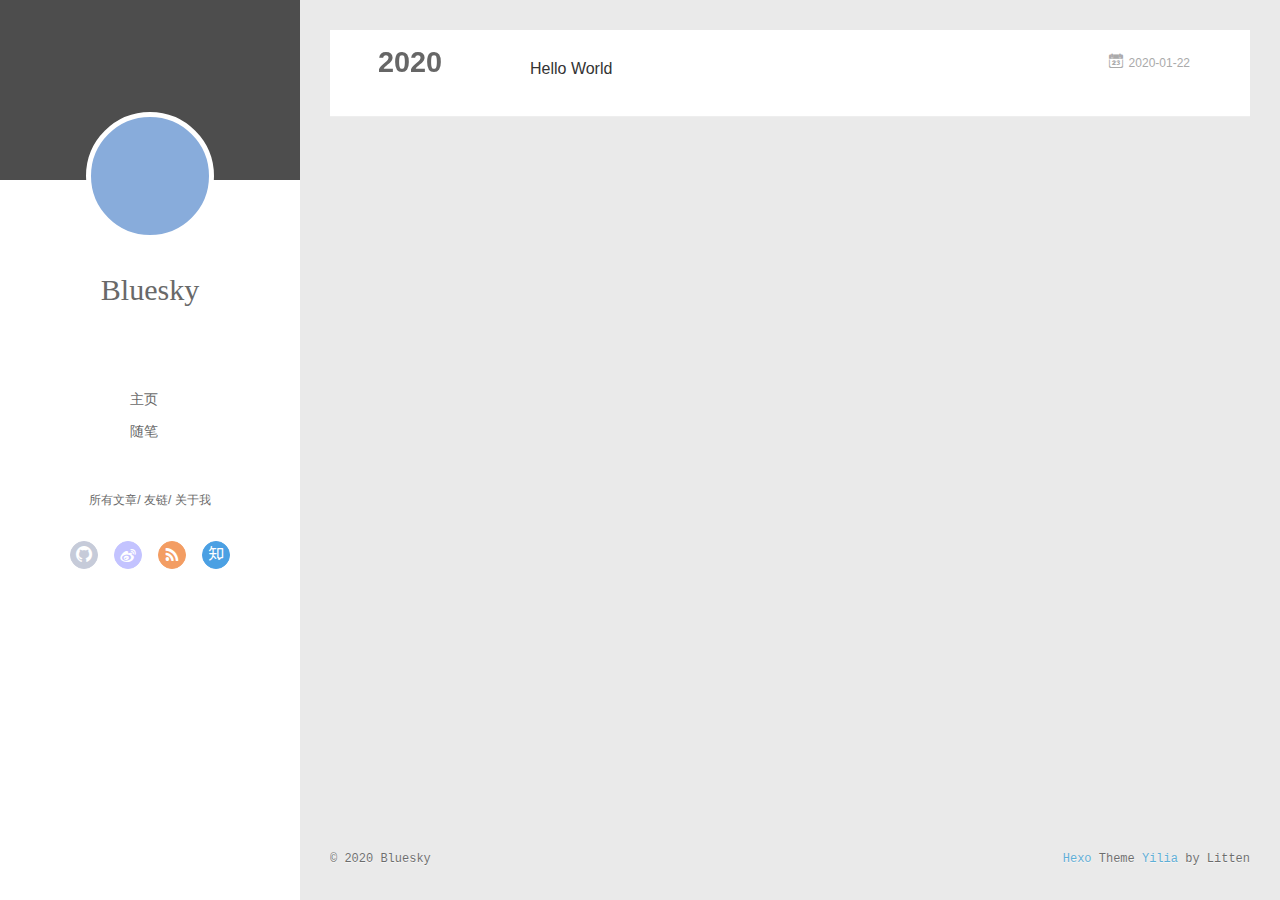
==== commit fe83c101: "Site updated: 2020-01-27 13:38:37" ====
--- a/archives/index.html
+++ b/archives/index.html
@@ -6,17 +6,17 @@
   <meta name="renderer" content="webkit">
   <meta http-equiv="X-UA-Compatible" content="IE=edge" >
   <link rel="dns-prefetch" href="http://yoursite.com">
-  <title>Archives | Hexo</title>
+  <title>Archives | myblog</title>
   <meta name="viewport" content="width=device-width, initial-scale=1, maximum-scale=1">
   <meta property="og:type" content="website">
-<meta property="og:title" content="Hexo">
+<meta property="og:title" content="myblog">
 <meta property="og:url" content="http://yoursite.com/archives/index.html">
-<meta property="og:site_name" content="Hexo">
-<meta property="og:locale" content="en_US">
-<meta property="article:author" content="John Doe">
+<meta property="og:site_name" content="myblog">
+<meta property="og:locale" content="zh_CN">
+<meta property="article:author" content="Bluesky">
 <meta name="twitter:card" content="summary">
   
-    <link rel="alternative" href="/atom.xml" title="Hexo" type="application/atom+xml">
+    <link rel="alternative" href="/atom.xml" title="myblog" type="application/atom+xml">
   
   
     <link rel="icon" href="/favicon.png">
@@ -46,7 +46,7 @@
 			<img src="" class="js-avatar">
 		</a>
 		<hgroup>
-		  <h1 class="header-author"><a href="/">John Doe</a></h1>
+		  <h1 class="header-author"><a href="/">Bluesky</a></h1>
 		</hgroup>
 		
 
@@ -104,7 +104,7 @@
 				<img src="" class="js-avatar">
 			</div>
 			<hgroup>
-			  <h1 class="header-author js-header-author">John Doe</h1>
+			  <h1 class="header-author js-header-author">Bluesky</h1>
 			</hgroup>
 			
 			
@@ -202,7 +202,7 @@
   <div class="outer">
     <div id="footer-info">
     	<div class="footer-left">
-    		&copy; 2020 John Doe
+    		&copy; 2020 Bluesky
     	</div>
       	<div class="footer-right">
       		<a href="http://hexo.io/" target="_blank">Hexo</a>  Theme <a href="https://github.com/litten/hexo-theme-yilia" target="_blank">Yilia</a> by Litten
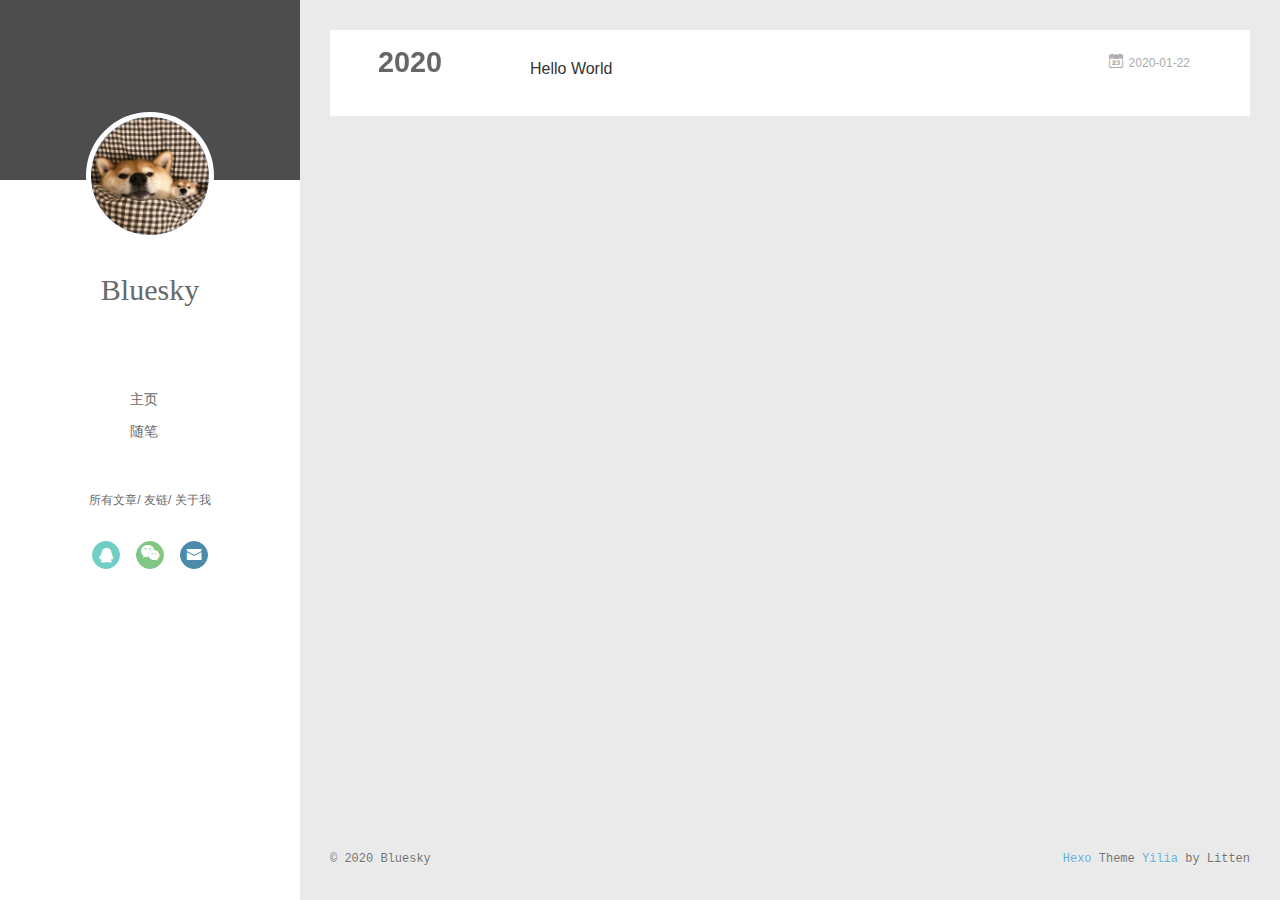
==== commit e393aeff: "Site updated: 2020-01-30 18:47:41" ====
--- a/archives/index.html
+++ b/archives/index.html
@@ -43,7 +43,7 @@
 <div class="intrude-less">
 	<header id="header" class="inner">
 		<a href="/" class="profilepic">
-			<img src="" class="js-avatar">
+			<img src="/assets/avatar.png" class="js-avatar">
 		</a>
 		<hgroup>
 		  <h1 class="header-author"><a href="/">Bluesky</a></h1>
@@ -77,13 +77,11 @@
 		<nav class="header-nav">
 			<div class="social">
 				
-					<a class="github" target="_blank" href="#" title="github"><i class="icon-github"></i></a>
+					<a class="qq" target="_blank" href="/assets/qq.png" title="qq"><i class="icon-qq"></i></a>
 		        
-					<a class="weibo" target="_blank" href="#" title="weibo"><i class="icon-weibo"></i></a>
+					<a class="weixin" target="_blank" href="/assets/wechat.png" title="weixin"><i class="icon-weixin"></i></a>
 		        
-					<a class="rss" target="_blank" href="#" title="rss"><i class="icon-rss"></i></a>
-		        
-					<a class="zhihu" target="_blank" href="#" title="zhihu"><i class="icon-zhihu"></i></a>
+					<a class="mail" target="_blank" href="mailto:1419293032@qq.com" title="mail"><i class="icon-mail"></i></a>
 		        
 			</div>
 		</nav>
@@ -101,7 +99,7 @@
 	<div class="intrude-less">
 		<header id="header" class="inner">
 			<div class="profilepic">
-				<img src="" class="js-avatar">
+				<img src="/assets/avatar.png" class="js-avatar">
 			</div>
 			<hgroup>
 			  <h1 class="header-author js-header-author">Bluesky</h1>
@@ -118,13 +116,11 @@
 			<nav class="header-nav">
 				<div class="social">
 					
-						<a class="github" target="_blank" href="#" title="github"><i class="icon-github"></i></a>
+						<a class="qq" target="_blank" href="/assets/qq.png" title="qq"><i class="icon-qq"></i></a>
 			        
-						<a class="weibo" target="_blank" href="#" title="weibo"><i class="icon-weibo"></i></a>
+						<a class="weixin" target="_blank" href="/assets/wechat.png" title="weixin"><i class="icon-weixin"></i></a>
 			        
-						<a class="rss" target="_blank" href="#" title="rss"><i class="icon-rss"></i></a>
-			        
-						<a class="zhihu" target="_blank" href="#" title="zhihu"><i class="icon-zhihu"></i></a>
+						<a class="mail" target="_blank" href="mailto:1419293032@qq.com" title="mail"><i class="icon-mail"></i></a>
 			        
 				</div>
 			</nav>
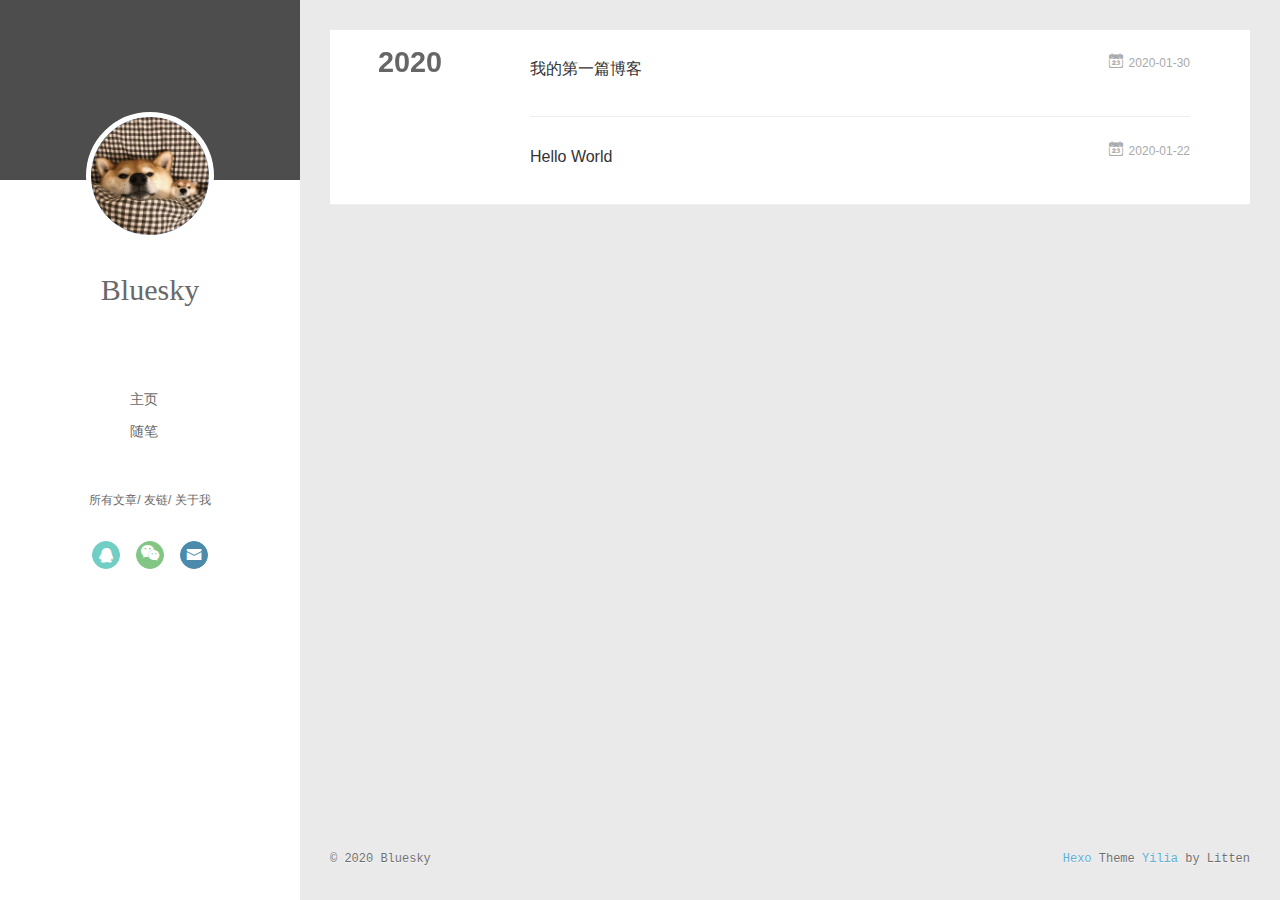
==== commit da4b5809: "Site updated: 2020-01-30 22:18:16" ====
--- a/archives/index.html
+++ b/archives/index.html
@@ -19,7 +19,7 @@
     <link rel="alternative" href="/atom.xml" title="myblog" type="application/atom+xml">
   
   
-    <link rel="icon" href="/favicon.png">
+    <link rel="icon" href="/assets/favicon.jpg">
   
   <link rel="stylesheet" type="text/css" href="/./main.0cf68a.css">
   <style type="text/css">
@@ -79,7 +79,7 @@
 				
 					<a class="qq" target="_blank" href="/assets/qq.png" title="qq"><i class="icon-qq"></i></a>
 		        
-					<a class="weixin" target="_blank" href="/assets/wechat.png" title="weixin"><i class="icon-weixin"></i></a>
+					<a class="weixin" target="_blank" href="/assets/weixin.png" title="weixin"><i class="icon-weixin"></i></a>
 		        
 					<a class="mail" target="_blank" href="mailto:1419293032@qq.com" title="mail"><i class="icon-mail"></i></a>
 		        
@@ -118,7 +118,7 @@
 					
 						<a class="qq" target="_blank" href="/assets/qq.png" title="qq"><i class="icon-qq"></i></a>
 			        
-						<a class="weixin" target="_blank" href="/assets/wechat.png" title="weixin"><i class="icon-weixin"></i></a>
+						<a class="weixin" target="_blank" href="/assets/weixin.png" title="weixin"><i class="icon-weixin"></i></a>
 			        
 						<a class="mail" target="_blank" href="mailto:1419293032@qq.com" title="mail"><i class="icon-mail"></i></a>
 			        
@@ -158,6 +158,33 @@
           <a href="/archives/2020" class="archive-year">2020</a>
         </div>
         <div class="archives">
+    
+    <article class="archive-article archive-type-post">
+  <div class="archive-article-inner">
+    <header class="archive-article-header">
+      	<div class="article-meta">
+	      	<a href="/2020/01/30/%E6%88%91%E7%9A%84%E7%AC%AC%E4%B8%80%E7%AF%87%E5%8D%9A%E5%AE%A2/" class="archive-article-date">
+  	<time datetime="2020-01-30T14:04:45.000Z" itemprop="datePublished"><i class="icon-calendar icon"></i>2020-01-30</time>
+</a>
+        </div>
+    	 
+  
+    <h1 itemprop="name">
+      <a class="archive-article-title" href="/2020/01/30/%E6%88%91%E7%9A%84%E7%AC%AC%E4%B8%80%E7%AF%87%E5%8D%9A%E5%AE%A2/">我的第一篇博客</a>
+    </h1>
+  
+
+        <div class="article-info info-on-right">
+          
+          
+
+        </div>
+        <div class="clearfix"></div>
+    </header>
+  </div>
+</article>
+  
+    
     
     <article class="archive-article archive-type-post">
   <div class="archive-article-inner">
